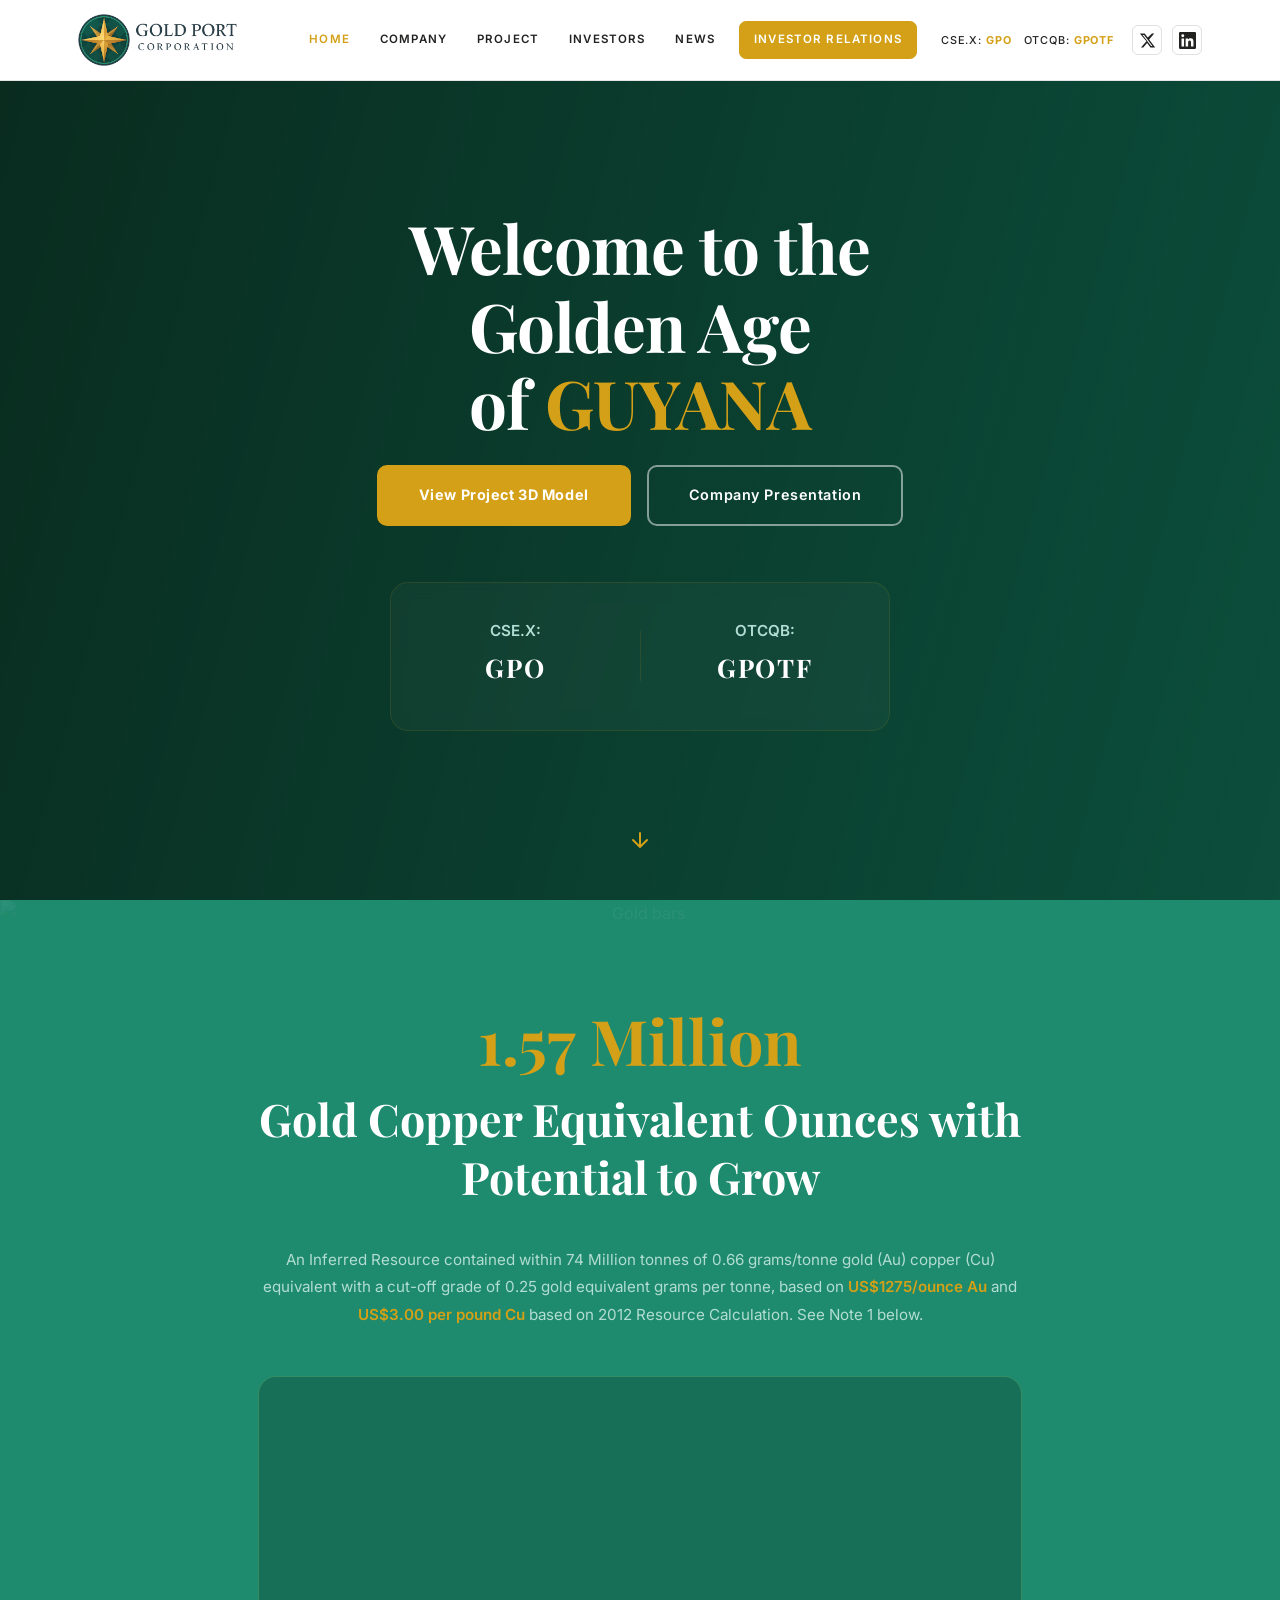
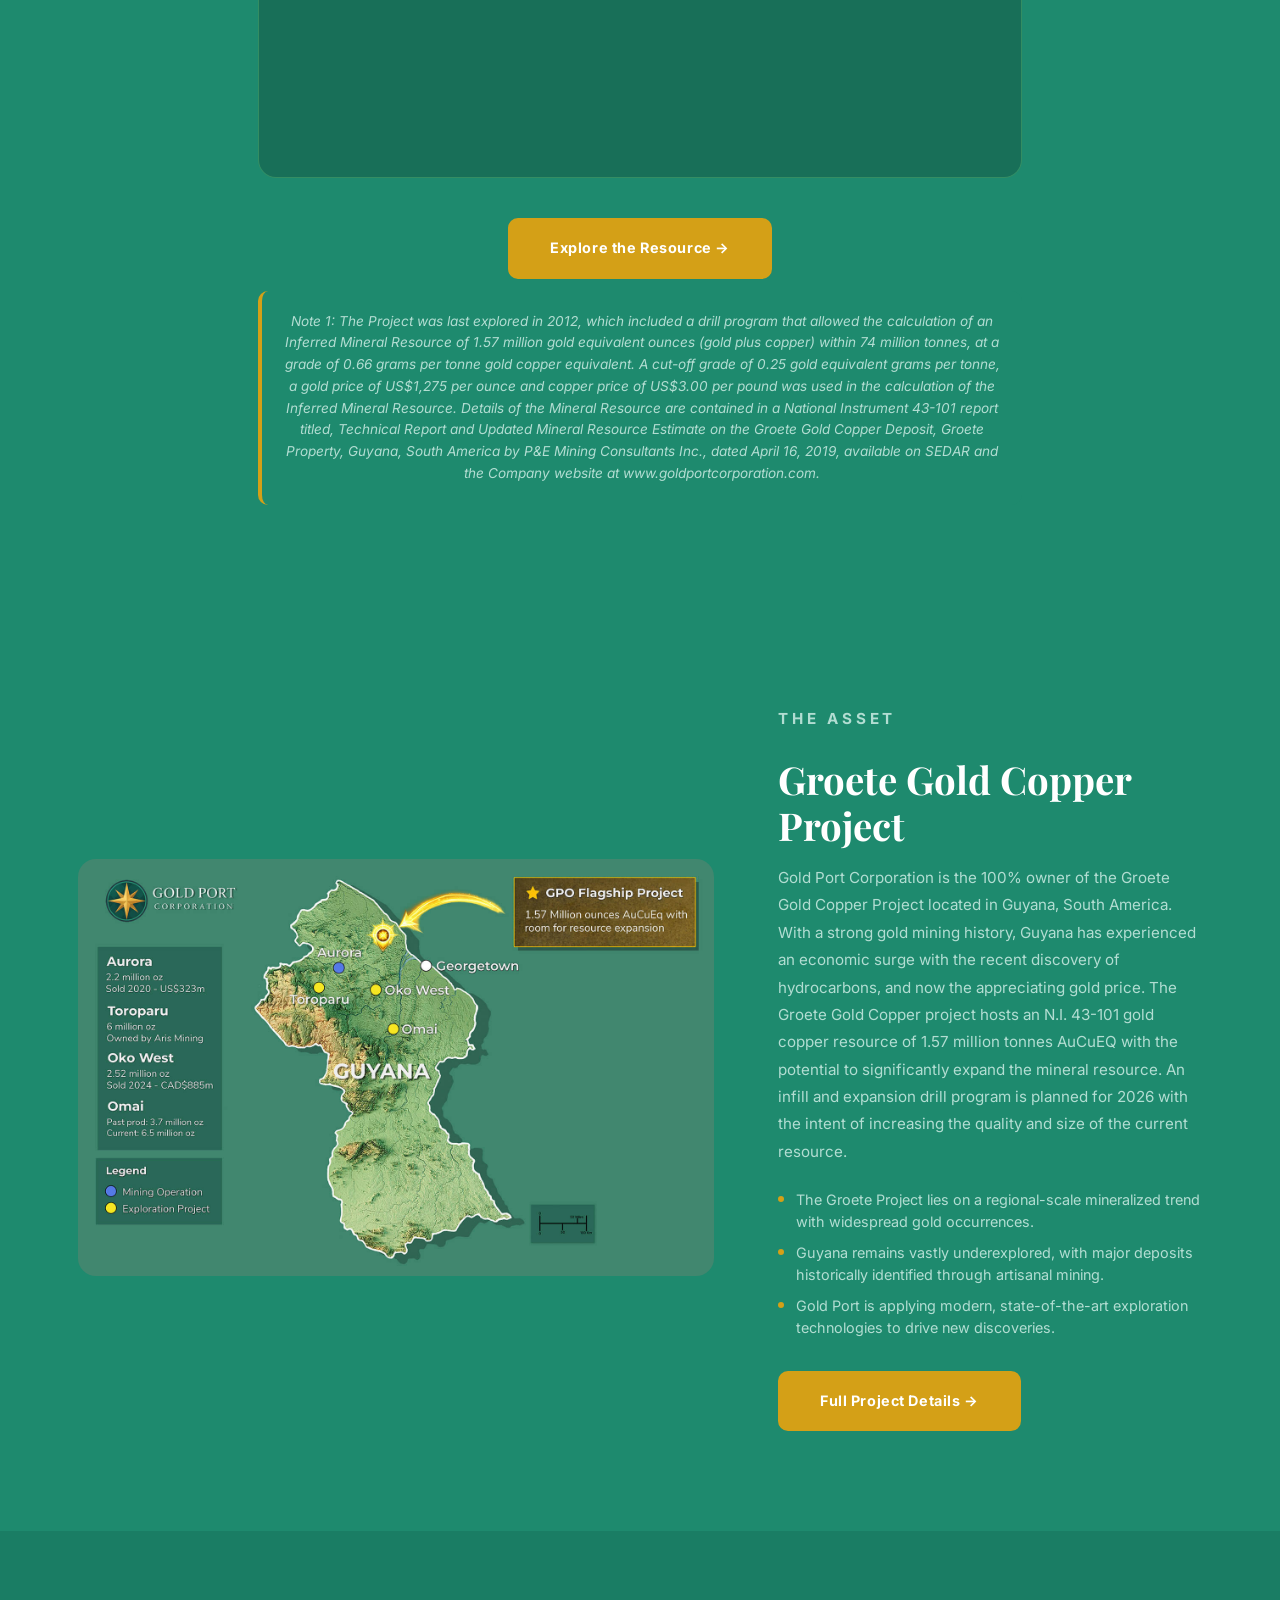
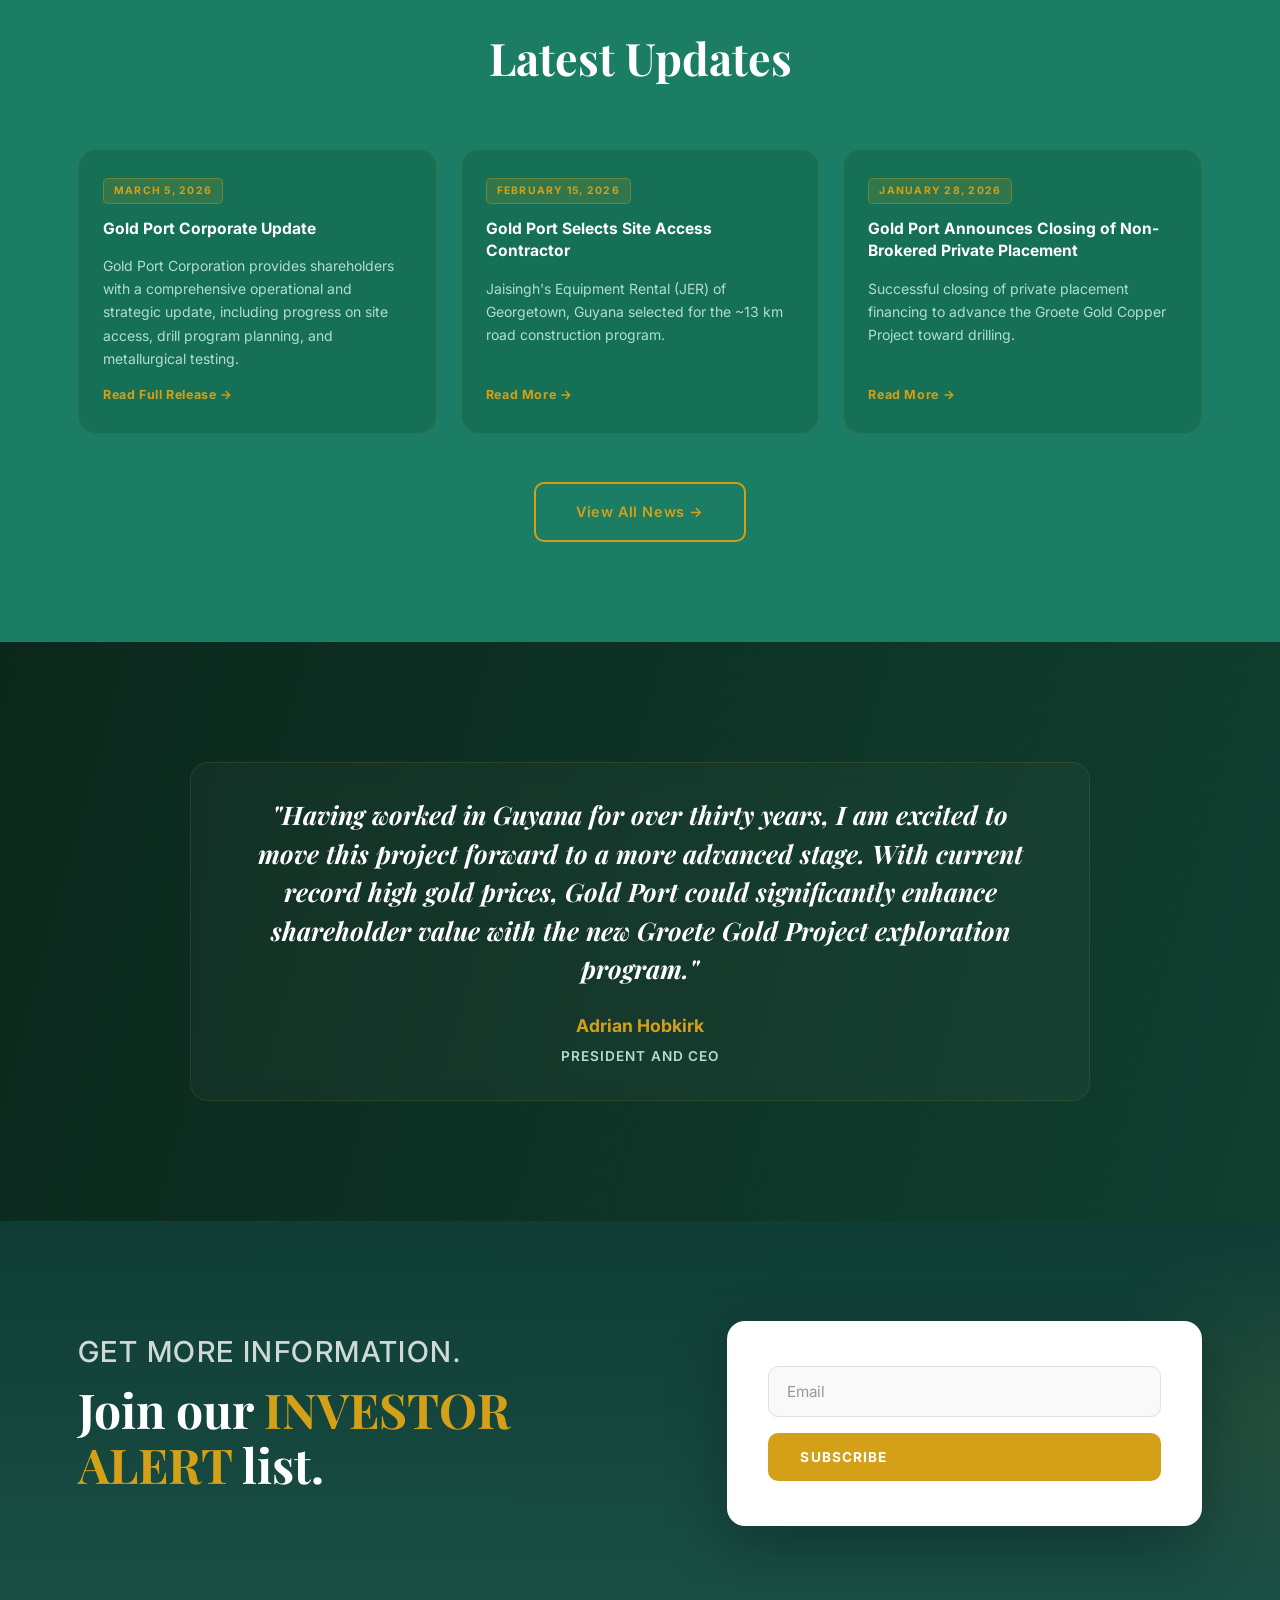
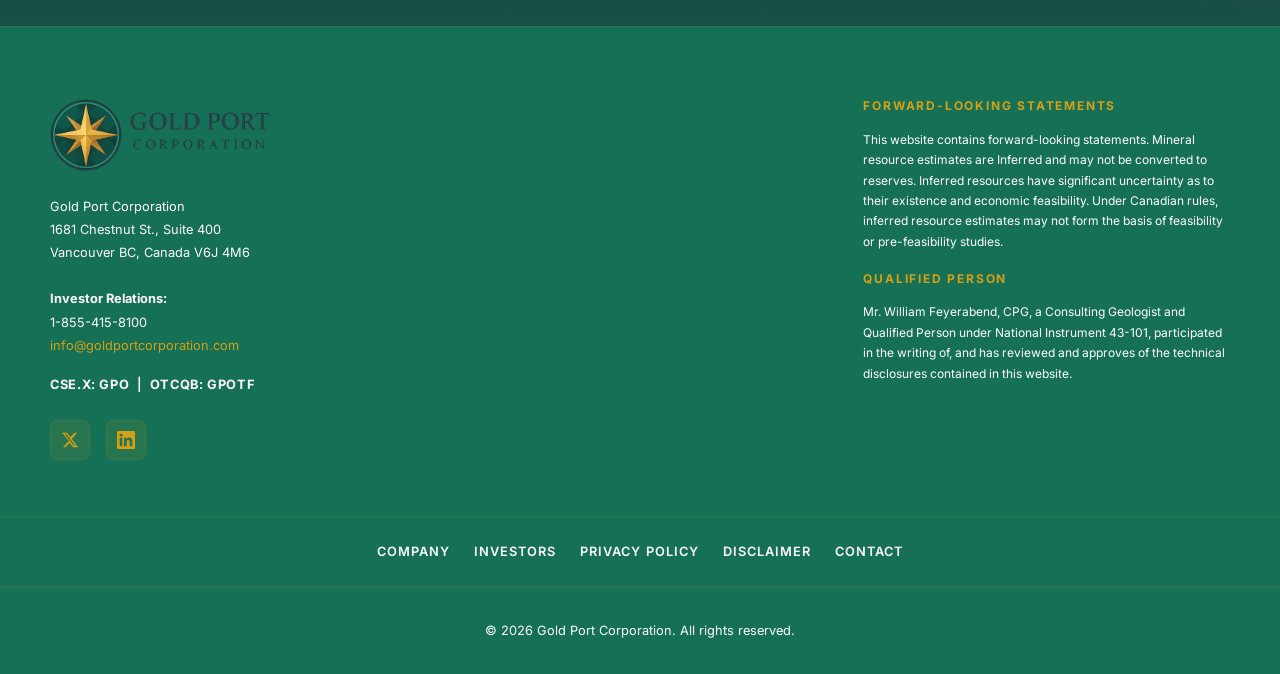
==== index.html @ 893bbd2f "Initial commit: Goldport website" ====
<!DOCTYPE html>
<html lang="en">
<head>
  <meta charset="UTF-8" />
  <meta name="viewport" content="width=device-width, initial-scale=1.0" />
  <title>GOLDPORT CORPORATION | CSE.X: GPO | OTCQB: GPOTF | Guyana Gold</title>
  <meta name="description" content="Gold Port Corporation owns 100% of the Groete Gold Copper Project in Guyana — 1.57M gold equivalent ounces, only deposit with deep water access. CSE.X: GPO | OTCQB: GPOTF." />
  <link rel="preconnect" href="https://fonts.googleapis.com" />
  <link rel="preconnect" href="https://fonts.gstatic.com" crossorigin />
  <link href="https://fonts.googleapis.com/css2?family=Inter:wght@300;400;500;600;700&family=Playfair+Display:wght@600;700;800&display=swap" rel="stylesheet" />
  <link rel="stylesheet" href="style.css" />
</head>
<body>

  <!-- HEADER -->
  <header class="site-header" id="site-header">
    <div class="container header-inner">
      <a href="index.html" class="logo">
        <img src="Logo.png" alt="Gold Port Corporation" height="52" />
      </a>
      <nav class="main-nav" id="main-nav">
        <ul>
          <li><a href="index.html" class="active">Home</a></li>
          <li><a href="company.html">Company</a></li>
          <li><a href="projects.html">Project</a></li>
          <li><a href="investors.html">Investors</a></li>
          <li><a href="news.html">News</a></li>
          <li><a href="contact.html" class="nav-cta">Investor Relations</a></li>
        </ul>
      </nav>
      <div class="header-right">
        <div class="header-stocks">
          <span>CSE.X: <strong>GPO</strong></span>
          <span>OTCQB: <strong>GPOTF</strong></span>
        </div>
        <div class="header-socials">
          <a href="https://twitter.com/goldportcorp" target="_blank" rel="noopener" aria-label="X / Twitter">
            <svg width="17" height="17" viewBox="0 0 24 24" fill="currentColor"><path d="M18.244 2.25h3.308l-7.227 8.26 8.502 11.24H16.17l-4.714-6.231-5.401 6.231H2.746l7.73-8.835L1.254 2.25H8.08l4.259 5.63L18.244 2.25Zm-1.161 17.52h1.833L7.084 4.126H5.117L17.083 19.77Z"/></svg>
          </a>
          <a href="https://linkedin.com/company/goldport-corporation" target="_blank" rel="noopener" aria-label="LinkedIn">
            <svg width="17" height="17" viewBox="0 0 24 24" fill="currentColor"><path d="M20.447 20.452h-3.554v-5.569c0-1.328-.027-3.037-1.852-3.037-1.853 0-2.136 1.445-2.136 2.939v5.667H9.351V9h3.414v1.561h.046c.477-.9 1.637-1.85 3.37-1.85 3.601 0 4.267 2.37 4.267 5.455v6.286ZM5.337 7.433a2.062 2.062 0 0 1-2.063-2.065 2.064 2.064 0 1 1 2.063 2.065Zm1.782 13.019H3.555V9h3.564v11.452ZM22.225 0H1.771C.792 0 0 .774 0 1.729v20.542C0 23.227.792 24 1.771 24h20.451C23.2 24 24 23.227 24 22.271V1.729C24 .774 23.2 0 22.222 0h.003Z"/></svg>
          </a>
        </div>
      </div>
      <button class="nav-toggle" id="nav-toggle" aria-label="Open menu">
        <span></span><span></span><span></span>
      </button>
    </div>
  </header>

  <!-- HERO -->
  <section class="hero" id="home">
    <div class="hero-bg">
      <video autoplay muted loop playsinline class="hero-video">
        <source src="hero-bg.mp4" type="video/mp4" />
        <img src="https://images.unsplash.com/photo-1516026672322-bc52d61a55d5?w=1800&q=85&auto=format&fit=crop" alt="Aerial view of Essequibo River basin, Guyana" class="hero-img clickable-image" data-modal="modal-hero-home" loading="eager" style="cursor: pointer;" />
      </video>
      <div class="hero-overlay"></div>
    </div>
    <div class="container hero-content">
      <h1 class="hero-title">
        Welcome to the Golden Age<br>
        <span class="white-text">of</span> <span class="gold-text">GUYANA</span>
      </h1>
      <div class="hero-actions">
        <a href="https://www.youtube.com/watch?v=bsvqGqSG0QI&time_continue=0&source_ve_path=MjM4NTE&embeds_referring_euri=https%3A%2F%2Fwww.goldportcorporation.com%2F" target="_blank" rel="noopener" class="btn btn-gold">View Project 3D Model</a>
        <a href="contact.html" class="btn btn-ghost">Company Presentation</a>
      </div>
      <div class="hero-stats">
        <div class="hstat"><strong class="gold-text">CSE.X:</strong><span class="stock-ticker">GPO</span></div>
        <div class="hstat-divider"></div>
        <div class="hstat"><strong class="gold-text">OTCQB:</strong><span class="stock-ticker">GPOTF</span></div>
      </div>
    </div>
    <a href="#why-now" class="hero-scroll" aria-label="Scroll down">
      <svg width="24" height="24" viewBox="0 0 24 24" fill="none"><path d="M12 5v14M5 12l7 7 7-7" stroke="#d4a017" stroke-width="2" stroke-linecap="round" stroke-linejoin="round"/></svg>
    </a>
  </section>

  <!-- RESOURCE SECTION -->
  <section class="resource-section" id="why-now">
    <div class="resource-bg">
      <img src="https://images.unsplash.com/photo-1610375461246-83df859d849d?w=1600&q=80&auto=format&fit=crop" alt="Gold bars" class="resource-img clickable-image" data-modal="modal-resource-gold" loading="lazy" style="cursor: pointer;" />
      <div class="resource-gradient"></div>
    </div>
    <div class="container resource-inner">
      <h2 class="resource-title"><span class="gold-text">1.57 Million</span> <span class="white-text">Gold Copper Equivalent Ounces with Potential to Grow</span></h2>

      <p class="resource-description">
        An Inferred Resource contained within 74 Million tonnes of 0.66 grams/tonne gold (Au) copper (Cu) equivalent with a cut-off grade of 0.25 gold equivalent grams per tonne, based on <span class="gold-text">US$1275/ounce Au</span> and <span class="gold-text">US$3.00 per pound Cu</span> based on 2012 Resource Calculation. See Note 1 below.
      </p>

      <div class="resource-chart">
        <div class="chart-container">
          <iframe title="Gold Price 1 Year Chart" src="https://www.tradingview.com/widgetembed/?panels=c&symbol=GOLD&interval=D&hidesidetoolbar=1&hidetoolbar=1&theme=dark&style=3&locale=en&hide_legend=1&allow_symbol_change=false" style="width:100%;height:400px;border:none;border-radius:var(--radius-lg);overflow:hidden;"></iframe>
        </div>
      </div>

      <a href="projects.html" class="btn btn-gold">Explore the Resource &rarr;</a>
      <p class="resource-note">Note 1: The Project was last explored in 2012, which included a drill program that allowed the calculation of an Inferred Mineral Resource of 1.57 million gold equivalent ounces (gold plus copper) within 74 million tonnes, at a grade of 0.66 grams per tonne gold copper equivalent. A cut-off grade of 0.25 gold equivalent grams per tonne, a gold price of US$1,275 per ounce and copper price of US$3.00 per pound was used in the calculation of the Inferred Mineral Resource. Details of the Mineral Resource are contained in a National Instrument 43-101 report titled, Technical Report and Updated Mineral Resource Estimate on the Groete Gold Copper Deposit, Groete Property, Guyana, South America by P&E Mining Consultants Inc., dated April 16, 2019, available on SEDAR and the Company website at www.goldportcorporation.com.</p>
    </div>
  </section>

  <!-- PROJECT TEASER -->
  <section class="section home-teaser">
    <div class="container">
      <div class="teaser-grid">
        <div class="teaser-img">
          <img src="GPO-groete-gold-copper-project-map.jpg" alt="Groete Gold Copper Project Map" loading="lazy" class="clickable-image" data-modal="modal-groete-map" style="cursor: pointer;" />
        </div>
        <div class="teaser-body">
          <p class="eyebrow">The Asset</p>
          <h2>Groete Gold Copper Project</h2>
          <p>Gold Port Corporation is the 100% owner of the Groete Gold Copper Project located in Guyana, South America. With a strong gold mining history, Guyana has experienced an economic surge with the recent discovery of hydrocarbons, and now the appreciating gold price. The Groete Gold Copper project hosts an N.I. 43-101 gold copper resource of 1.57 million tonnes AuCuEQ with the potential to significantly expand the mineral resource. An infill and expansion drill program is planned for 2026 with the intent of increasing the quality and size of the current resource.</p>
          <ul class="teaser-list">
            <li><span class="tl-bullet"></span>The Groete Project lies on a regional-scale mineralized trend with widespread gold occurrences.</li>
            <li><span class="tl-bullet"></span>Guyana remains vastly underexplored, with major deposits historically identified through artisanal mining.</li>
            <li><span class="tl-bullet"></span>Gold Port is applying modern, state-of-the-art exploration technologies to drive new discoveries.</li>
          </ul>
          <a href="projects.html" class="btn btn-gold">Full Project Details &rarr;</a>
        </div>
      </div>
    </div>
  </section>

  <!-- NEWS PREVIEW -->
  <section class="section news dark-section" id="news">
    <div class="container">
      <div class="section-header">
        <h2 class="news-header">Latest Updates</h2>
      </div>
      <div class="news-grid home-news">
        <article class="news-card">
          <div class="news-tag">March 5, 2026</div>
          <h3><a href="https://www.goldportcorporation.com/posts/gold-port-corporate-update/" target="_blank" rel="noopener">Gold Port Corporate Update</a></h3>
          <p>Gold Port Corporation provides shareholders with a comprehensive operational and strategic update, including progress on site access, drill program planning, and metallurgical testing.</p>
          <a href="https://www.goldportcorporation.com/posts/gold-port-corporate-update/" target="_blank" rel="noopener" class="read-more">Read Full Release →</a>
        </article>
        <article class="news-card">
          <div class="news-tag">February 15, 2026</div>
          <h3><a href="https://www.goldportcorporation.com/posts/gold-port-selects-site-access-contractor/" target="_blank" rel="noopener">Gold Port Selects Site Access Contractor</a></h3>
          <p>Jaisingh's Equipment Rental (JER) of Georgetown, Guyana selected for the ~13 km road construction program.</p>
          <a href="https://www.goldportcorporation.com/posts/gold-port-selects-site-access-contractor/" target="_blank" rel="noopener" class="read-more">Read More →</a>
        </article>
        <article class="news-card">
          <div class="news-tag">January 28, 2026</div>
          <h3><a href="https://www.goldportcorporation.com/posts/gold-port-announces-closing-of-non-brokered-private-placement/" target="_blank" rel="noopener">Gold Port Announces Closing of Non-Brokered Private Placement</a></h3>
          <p>Successful closing of private placement financing to advance the Groete Gold Copper Project toward drilling.</p>
          <a href="https://www.goldportcorporation.com/posts/gold-port-announces-closing-of-non-brokered-private-placement/" target="_blank" rel="noopener" class="read-more">Read More →</a>
        </article>
      </div>
      <div class="news-footer">
        <a href="news.html" class="btn btn-outline">View All News &rarr;</a>
      </div>
    </div>
  </section>

  <!-- QUOTE SECTION -->
  <section class="quote-section">
    <div class="quote-parallax" id="quote-bg"></div>
    <div class="container quote-inner">
      <div class="quote-box">
        <blockquote class="quote-text">
          "Having worked in Guyana for over thirty years, I am excited to move this project forward to a more advanced stage. With current record high gold prices, Gold Port could significantly enhance shareholder value with the new Groete Gold Project exploration program."
        </blockquote>
        <div class="quote-attribution">
          <strong>Adrian Hobkirk</strong>
          <span>President and CEO</span>
        </div>
      </div>
    </div>
  </section>

  <!-- INVESTOR ALERT SECTION -->
  <section class="investor-alert">
    <div class="container investor-alert-inner">
      <div class="investor-alert-content">
        <h2>Get more information.</h2>
        <h3>Join our <span class="highlight">INVESTOR ALERT</span> list.</h3>
      </div>
      <div class="investor-alert-form">
        <form>
          <input type="email" placeholder="Email" required />
          <button type="submit" class="btn btn-subscribe">SUBSCRIBE</button>
        </form>
      </div>
    </div>
  </section>

  <!-- Image Modals -->
  <div id="modal-hero-home" class="modal">
    <span class="modal-close">&times;</span>
    <img class="modal-content" src="https://images.unsplash.com/photo-1516026672322-bc52d61a55d5?w=1800&q=85&auto=format&fit=crop" alt="Essequibo River, Guyana" />
  </div>

  <div id="modal-resource-gold" class="modal">
    <span class="modal-close">&times;</span>
    <img class="modal-content" src="https://images.unsplash.com/photo-1610375461246-83df859d849d?w=1600&q=80&auto=format&fit=crop" alt="Gold bars" />
  </div>

  <div id="modal-groete-map" class="modal">
    <span class="modal-close">&times;</span>
    <img class="modal-content" src="GPO-groete-gold-copper-project-map.jpg" alt="Groete Gold Copper Project Map" />
  </div>

  <!-- FOOTER -->
  <footer class="site-footer">
    <div class="container footer-top">
      <div class="footer-brand">
        <a href="index.html" class="logo"><img src="Logo.png" alt="Gold Port Corporation" /></a>
        <p>Gold Port Corporation<br>1681 Chestnut St., Suite 400<br>Vancouver BC, Canada V6J 4M6<br><br><strong>Investor Relations:</strong><br>1-855-415-8100<br><a href="mailto:info@goldportcorporation.com">info@goldportcorporation.com</a></p>
        <p class="footer-stocks"><strong>CSE.X: GPO</strong> &nbsp;|&nbsp; <strong>OTCQB: GPOTF</strong></p>
        <div class="footer-socials">
          <a href="https://twitter.com/goldportcorp" target="_blank" rel="noopener" aria-label="X / Twitter">
            <svg width="17" height="17" viewBox="0 0 24 24" fill="currentColor"><path d="M18.244 2.25h3.308l-7.227 8.26 8.502 11.24H16.17l-4.714-6.231-5.401 6.231H2.746l7.73-8.835L1.254 2.25H8.08l4.259 5.63L18.244 2.25Zm-1.161 17.52h1.833L7.084 4.126H5.117L17.083 19.77Z"/></svg>
          </a>
          <a href="https://linkedin.com/company/goldport-corporation" target="_blank" rel="noopener" aria-label="LinkedIn">
            <svg width="17" height="17" viewBox="0 0 24 24" fill="currentColor"><path d="M20.447 20.452h-3.554v-5.569c0-1.328-.027-3.037-1.852-3.037-1.853 0-2.136 1.445-2.136 2.939v5.667H9.351V9h3.414v1.561h.046c.477-.9 1.637-1.85 3.37-1.85 3.601 0 4.267 2.37 4.267 5.455v6.286ZM5.337 7.433a2.062 2.062 0 0 1-2.063-2.065 2.064 2.064 0 1 1 2.063 2.065Zm1.782 13.019H3.555V9h3.564v11.452ZM22.225 0H1.771C.792 0 0 .774 0 1.729v20.542C0 23.227.792 24 1.771 24h20.451C23.2 24 24 23.227 24 22.271V1.729C24 .774 23.2 0 22.222 0h.003Z"/></svg>
          </a>
        </div>
      </div>
      <div class="footer-col footer-disclaimer-col">
        <h5>Forward-Looking Statements</h5>
        <p>This website contains forward-looking statements. Mineral resource estimates are Inferred and may not be converted to reserves. Inferred resources have significant uncertainty as to their existence and economic feasibility. Under Canadian rules, inferred resource estimates may not form the basis of feasibility or pre-feasibility studies.</p>
        <h5 style="margin-top: 20px;">Qualified Person</h5>
        <p>Mr. William Feyerabend, CPG, a Consulting Geologist and Qualified Person under National Instrument 43-101, participated in the writing of, and has reviewed and approves of the technical disclosures contained in this website.</p>
      </div>
    </div>
    <div class="footer-links-section">
      <div class="container">
        <div class="footer-links">
          <a href="company.html">Company</a>
          <a href="contact.html">Investors</a>
          <a href="#">Privacy Policy</a>
          <a href="#">Disclaimer</a>
          <a href="contact.html">Contact</a>
        </div>
      </div>
    </div>
    <div class="footer-bottom">
      <div class="container">
        <p>&copy; 2026 Gold Port Corporation. All rights reserved.</p>
      </div>
    </div>
  </footer>

  <script src="script.js"></script>
</body>
</html>
---- style.css ----
/* ============================================================
   GOLDPORT CORPORATION — Investor Website
   Color Scheme: Teal Green (#1e8a6e) + Gold
   ============================================================ */

/* ---- Variables ------------------------------------------- */
:root {
  /* Teal-Green Palette — based on #1e8a6e */
  --bg:          #1e8a6e;   /* main background            */
  --bg-2:        #1a7d64;   /* alternate section bg       */
  --bg-3:        #157055;   /* card / input backgrounds   */
  --bg-4:        #22977a;   /* lighter highlight bg       */
  --green-mid:   #1e8a6e;   /* primary brand green        */
  --green-light: #2eb891;   /* hover / lighter teal       */

  /* Golds */
  --gold:        #d4a017;
  --gold-light:  #f0c040;
  --gold-pale:   #fae7a0;
  --gold-dark:   #a07810;
  --gold-muted:  rgba(212,160,23,0.15);

  /* Text — light on teal backgrounds */
  --white:       #ffffff;
  --text:        #e8f7f3;
  --text-muted:  #b2ddd2;
  --text-dim:    #7ec4b4;

  /* Utility */
  --border:      rgba(212,160,23,0.12);
  --border-g:    rgba(212,160,23,0.35);
  --radius:      10px;
  --radius-lg:   18px;
  --shadow:      0 8px 40px rgba(0,0,0,0.5);
  --shadow-g:    0 8px 32px rgba(212,160,23,0.2);

  --font:        'Inter', 'Open Sans', sans-serif;
  --font-serif:  'Playfair Display', Georgia, serif;
  --max:         1180px;
  --ease:        0.25s ease;
}

/* ---- Reset ----------------------------------------------- */
*, *::before, *::after { box-sizing: border-box; margin: 0; padding: 0; }
html { scroll-behavior: smooth; font-size: 16px; }
body {
  font-family: var(--font);
  background: var(--bg);
  color: var(--text);
  line-height: 1.7;
  overflow-x: hidden;
}
a { color: var(--gold); text-decoration: none; transition: color var(--ease); }
a:hover { color: var(--gold-light); }
img { display: block; max-width: 100%; }
ul { list-style: none; }
h1,h2,h3,h4,h5 { line-height: 1.2; color: var(--white); }
h1,h2 { font-family: var(--font-serif); }

/* ---- Layout --------------------------------------------- */
.container {
  max-width: var(--max);
  margin: 0 auto;
  padding: 0 28px;
}
.section { padding: 100px 0; }
.dark-section { background: var(--bg-2); }

/* ---- Section Headers ------------------------------------ */
.section-header { text-align: center; margin-bottom: 64px; }
.eyebrow {
  font-size: 0.7rem;
  font-weight: 700;
  letter-spacing: 0.25em;
  text-transform: uppercase;
  color: var(--gold);
  margin-bottom: 14px;
  display: block;
}
.eyebrow.light { color: var(--gold-light); }
.section-header h2 {
  font-size: clamp(1.9rem, 3.5vw, 2.8rem);
  font-weight: 700;
  margin-bottom: 16px;
}
.section-lead {
  font-size: 1.05rem;
  color: var(--text-muted);
  max-width: 620px;
  margin: 0 auto;
}
.gold-text { color: var(--gold); }
.white-text { color: var(--white); }
.gold { color: var(--gold-light); font-weight: 600; }

/* ---- Buttons -------------------------------------------- */
.btn {
  display: inline-flex;
  align-items: center;
  gap: 8px;
  padding: 16px 40px;
  border-radius: var(--radius);
  font-family: var(--font);
  font-weight: 600;
  font-size: 0.9rem;
  letter-spacing: 0.04em;
  border: 2px solid transparent;
  cursor: pointer;
  transition: all var(--ease);
  white-space: nowrap;
}
.btn-gold {
  background: var(--gold);
  color: var(--white);
  border-color: var(--gold);
  font-weight: 700;
}
.btn-gold:hover {
  background: var(--gold-light);
  border-color: var(--gold-light);
  color: var(--white);
  box-shadow: var(--shadow-g);
  transform: translateY(-2px);
}
.btn-ghost {
  background: transparent;
  color: var(--white);
  border-color: rgba(255,255,255,0.5);
}
.btn-ghost:hover {
  border-color: var(--gold);
  color: var(--gold);
  background: rgba(212,160,23,0.1);
}
.btn-outline {
  background: transparent;
  color: var(--gold);
  border-color: var(--gold);
}
.btn-outline:hover {
  background: var(--gold);
  color: var(--bg);
}
.btn-full { width: 100%; justify-content: center; }
.btn-sm { padding: 10px 22px; font-size: 0.8rem; }

/* ============================================================
   ANNOUNCEMENT BAR
   ============================================================ */
.announcement-bar { display: none; }
.announce-inner {
  display: flex;
  align-items: center;
  justify-content: center;
  gap: 10px;
}
.announce-dot {
  width: 7px; height: 7px;
  border-radius: 50%;
  background: var(--gold);
  flex-shrink: 0;
  animation: pulse-dot 2s infinite;
}
@keyframes pulse-dot {
  0%,100% { opacity: 1; transform: scale(1); }
  50% { opacity: 0.5; transform: scale(0.8); }
}
.announcement-bar p {
  font-size: 0.83rem;
  color: var(--text-muted);
  text-align: center;
}
.announcement-bar p strong { color: var(--gold-light); }
.announcement-bar a { color: var(--gold); font-weight: 600; }

/* ============================================================
   HEADER
   ============================================================ */
.site-header {
  position: fixed;
  top: 0; left: 0; right: 0;
  z-index: 900;
  background: #ffffff;
  border-bottom: 1px solid #e5e5e5;
  transition: all var(--ease);
}
.site-header.scrolled {
  box-shadow: 0 2px 20px rgba(0,0,0,0.1);
  border-bottom-color: #d4a017;
}
.header-inner {
  display: flex;
  align-items: center;
  gap: 24px;
  padding-top: 14px;
  padding-bottom: 14px;
}

/* Logo */
.logo {
  display: flex;
  align-items: center;
  text-decoration: none;
  flex-shrink: 0;
  line-height: 1;
}
.logo svg { display: block; }

/* Nav */
.main-nav { margin-left: auto; }
.main-nav ul { display: flex; align-items: center; gap: 2px; }
.main-nav a {
  display: block;
  padding: 8px 14px;
  font-size: 0.72rem;
  font-weight: 600;
  letter-spacing: 0.1em;
  text-transform: uppercase;
  color: #222221;
  border-radius: 7px;
  transition: all var(--ease);
}
.main-nav a:hover { color: var(--gold); background: rgba(212,160,23,0.08); }
.main-nav a.active { color: var(--gold); }
.nav-cta {
  background: var(--gold) !important;
  border: 1px solid var(--gold) !important;
  color: #fff !important;
  margin-left: 8px !important;
}
.nav-cta:hover {
  background: var(--gold-dark) !important;
  border-color: var(--gold-dark) !important;
  color: #fff !important;
}

/* Header right group */
.header-right {
  display: flex;
  align-items: center;
  gap: 18px;
  flex-shrink: 0;
}

/* Header stocks */
.header-stocks {
  display: flex;
  gap: 12px;
  flex-shrink: 0;
}
.header-stocks span {
  font-size: 0.68rem;
  font-weight: 500;
  letter-spacing: 0.08em;
  text-transform: uppercase;
  color: #222221;
}
.header-stocks strong { color: var(--gold); font-weight: 700; }

/* Social icons */
.header-socials {
  display: flex;
  align-items: center;
  gap: 10px;
}
.header-socials a {
  display: flex;
  align-items: center;
  justify-content: center;
  width: 30px; height: 30px;
  border-radius: 6px;
  color: #222221;
  border: 1px solid #e0e0e0;
  transition: all var(--ease);
}
.header-socials a:hover {
  background: #222221;
  color: #fff;
  border-color: #222221;
}

/* Mobile toggle */
.nav-toggle {
  display: none;
  flex-direction: column;
  gap: 5px;
  background: none;
  border: none;
  cursor: pointer;
  padding: 6px;
  margin-left: auto;
}
.nav-toggle span {
  display: block;
  width: 22px; height: 2px;
  background: var(--gold);
  border-radius: 2px;
  transition: all var(--ease);
}

/* ============================================================
   HERO
   ============================================================ */
.hero {
  position: relative;
  min-height: 100vh;
  display: flex;
  align-items: center;
  padding: 140px 0 100px;
  overflow: hidden;
}
.hero-bg {
  position: absolute;
  inset: 0;
  z-index: 0;
}
.hero-video {
  width: 100%; height: 100%;
  object-fit: cover;
  object-position: center;
  display: block;
}
.hero-img {
  width: 100%; height: 100%;
  object-fit: cover;
  object-position: center;
}
.hero-gradient { display: none; }
.hero-content {
  position: relative;
  z-index: 1;
  max-width: 680px;
  text-align: center;
  margin-left: auto;
  margin-right: auto;
}
.hero-badge {
  display: inline-flex;
  align-items: center;
  gap: 8px;
  background: var(--gold-muted);
  border: 1px solid var(--border-g);
  border-radius: 30px;
  padding: 6px 16px;
  font-size: 0.72rem;
  font-weight: 600;
  letter-spacing: 0.12em;
  color: var(--gold);
  text-transform: uppercase;
  margin-bottom: 24px;
}
.badge-dot {
  width: 6px; height: 6px;
  border-radius: 50%;
  background: var(--gold);
}
.hero-title {
  font-size: clamp(2.4rem, 5.5vw, 4.2rem);
  font-weight: 700;
  line-height: 1.15;
  margin-bottom: 24px;
  letter-spacing: -0.01em;
}
.hero-sub {
  font-size: 1.05rem;
  color: var(--text-muted);
  line-height: 1.8;
  margin-bottom: 40px;
  max-width: 580px;
  margin-left: auto;
  margin-right: auto;
}
.hero-sub strong { color: var(--text); }
.hero-actions { display: flex; gap: 16px; flex-wrap: wrap; margin-bottom: 56px; justify-content: center; }
.hero-stats {
  display: flex;
  align-items: center;
  gap: 0;
  background: rgba(255,255,255,0.03);
  border: 1px solid var(--border);
  border-radius: var(--radius-lg);
  overflow: hidden;
  backdrop-filter: blur(8px);
  max-width: 500px;
  margin: 0 auto;
  padding: 28px 0;
}
.hstat {
  flex: 1;
  padding: 12px 24px;
  text-align: center;
}
.hstat strong {
  display: block;
  font-family: var(--font);
  font-size: 0.95rem;
  font-weight: 600;
  color: var(--text-muted);
  line-height: 1;
  margin-bottom: 8px;
}
.hstat span {
  font-size: 1.6rem;
  font-weight: 700;
  letter-spacing: 0.06em;
  font-family: var(--font-serif);
}
.stock-ticker {
  color: var(--white) !important;
}
.hstat-divider {
  width: 1px;
  height: 50px;
  background: var(--border);
  flex-shrink: 0;
}
.hero-scroll {
  position: absolute;
  bottom: 40px;
  left: 50%;
  transform: translateX(-50%);
  z-index: 1;
  animation: bounce 2.5s ease-in-out infinite;
}
@keyframes bounce {
  0%,100% { transform: translateX(-50%) translateY(0); }
  50% { transform: translateX(-50%) translateY(10px); }
}

/* ============================================================
   THESIS / WHY INVEST
   ============================================================ */
.thesis { background: var(--bg); }
.thesis-grid {
  display: grid;
  grid-template-columns: repeat(2, 1fr);
  gap: 28px;
}
.thesis-card {
  position: relative;
  background: var(--bg-2);
  border: 1px solid var(--border);
  border-radius: var(--radius-lg);
  padding: 40px 36px;
  transition: all var(--ease);
  overflow: hidden;
}
.thesis-card::before {
  content: '';
  position: absolute;
  top: 0; left: 0; right: 0;
  height: 2px;
  background: linear-gradient(90deg, transparent, var(--gold), transparent);
  opacity: 0;
  transition: opacity var(--ease);
}
.thesis-card:hover { border-color: var(--border-g); transform: translateY(-4px); box-shadow: var(--shadow-g); }
.thesis-card:hover::before { opacity: 1; }
.tc-number {
  font-family: var(--font-serif);
  font-size: 4rem;
  font-weight: 700;
  color: var(--border-g);
  line-height: 1;
  margin-bottom: 8px;
}
.tc-icon { margin-bottom: 16px; }
.thesis-card h3 { font-family: var(--font); font-size: 1.15rem; font-weight: 700; margin-bottom: 14px; }
.thesis-card p { font-size: 0.925rem; color: var(--text-muted); line-height: 1.75; }
.thesis-card p strong { color: var(--white); }
.thesis-card p .gold { color: var(--gold-light); font-weight: 600; }

/* ============================================================
   RESOURCE SECTION
   ============================================================ */
.resource-section {
  position: relative;
  padding: 100px 0;
  overflow: hidden;
  text-align: center;
}
.resource-bg {
  position: absolute;
  inset: 0;
}
.resource-img { width: 100%; height: 100%; object-fit: cover; }
.resource-gradient {
  position: absolute;
  inset: 0;
  background: linear-gradient(to bottom,
    rgba(30,138,110,0.94) 0%,
    rgba(30,138,110,0.86) 50%,
    rgba(30,138,110,0.97) 100%);
}
.resource-inner {
  position: relative;
  z-index: 1;
  max-width: 820px;
}
.resource-title {
  font-size: clamp(1.8rem, 4vw, 2.8rem);
  font-weight: 700;
  margin-bottom: 40px;
  line-height: 1.3;
}
.resource-title .gold-text {
  font-size: 1.4em;
  display: block;
  margin-bottom: 8px;
}
.resource-description {
  font-size: 0.95rem;
  color: var(--text-muted);
  line-height: 1.8;
  margin-bottom: 48px;
  max-width: 780px;
  margin-left: auto;
  margin-right: auto;
}
.resource-description .gold-text {
  color: var(--gold);
  font-weight: 600;
}
.resource-chart {
  margin-bottom: 40px;
  border-radius: var(--radius-lg);
  overflow: hidden;
  border: 1px solid var(--border);
}
.chart-container {
  width: 100%;
  height: 400px;
  background: rgba(0,0,0,0.2);
}
.chart-container iframe {
  width: 100% !important;
  height: 100% !important;
  border: none;
}
.resource-note {
  font-size: 0.65rem;
  color: var(--text-dim);
  line-height: 1.6;
  max-width: 780px;
  margin: 24px auto 0;
  text-align: center;
}

/* ============================================================
   PRICE CALLOUT (Deprecated - kept for reference)
   ============================================================ */
.price-callout {
  position: relative;
  padding: 100px 0;
  overflow: hidden;
  text-align: center;
  display: none;
}
.price-callout-bg {
  position: absolute;
  inset: 0;
}
.price-img { width: 100%; height: 100%; object-fit: cover; }
.price-gradient {
  position: absolute;
  inset: 0;
  background: linear-gradient(to bottom,
    rgba(30,138,110,0.94) 0%,
    rgba(30,138,110,0.86) 50%,
    rgba(30,138,110,0.97) 100%);
}
.price-inner {
  position: relative;
  z-index: 1;
}
.price-title {
  font-size: clamp(2rem, 4vw, 3rem);
  font-weight: 700;
  margin-bottom: 56px;
}
.price-compare {
  display: flex;
  align-items: center;
  justify-content: center;
  gap: 40px;
  margin-bottom: 48px;
  flex-wrap: wrap;
}
.pc-box {
  display: flex;
  flex-direction: column;
  align-items: center;
  gap: 8px;
  background: rgba(255,255,255,0.03);
  border: 1px solid var(--border);
  border-radius: var(--radius-lg);
  padding: 36px 48px;
  min-width: 220px;
}
.pc-box.now { border-color: var(--gold); background: var(--gold-muted); }
.pc-label {
  font-size: 0.72rem;
  text-transform: uppercase;
  letter-spacing: 0.12em;
  color: var(--text-dim);
  font-weight: 600;
}
.pc-box strong {
  font-family: var(--font-serif);
  font-size: 2.8rem;
  font-weight: 700;
  color: var(--text-muted);
  line-height: 1;
}
.pc-box.now strong { color: var(--gold); }
.pc-box strong small { font-size: 1.2rem; font-family: var(--font); }
.pc-note { font-size: 0.72rem; color: var(--text-dim); }
.pc-arrow {
  display: flex;
  flex-direction: column;
  align-items: center;
  gap: 8px;
  color: var(--gold);
  font-family: var(--font-serif);
  font-weight: 700;
  font-size: 1.2rem;
}
.price-body {
  max-width: 680px;
  margin: 0 auto 40px;
  font-size: 1.025rem;
  color: var(--text-muted);
  line-height: 1.8;
}

/* ============================================================
   PROJECT
   ============================================================ */
.project { background: var(--bg); }
.project-layout {
  display: grid;
  grid-template-columns: 1.2fr 1fr;
  gap: 56px;
  margin-bottom: 60px;
  align-items: start;
}
.project-img-wrap {
  position: relative;
  border-radius: var(--radius-lg);
  overflow: hidden;
  border: 1px solid var(--border);
}
.project-img-wrap img {
  width: 100%;
  height: 340px;
  object-fit: cover;
}
.project-img-overlay {
  position: absolute;
  bottom: 0; left: 0; right: 0;
  background: linear-gradient(to top, rgba(10,26,15,0.9), transparent);
  padding: 24px 20px 20px;
  display: flex;
  gap: 24px;
}
.pimg-stat strong {
  display: block;
  font-family: var(--font-serif);
  font-size: 1.3rem;
  color: var(--gold);
}
.pimg-stat span { font-size: 0.72rem; color: var(--text-muted); }
.project-img-second {
  margin-top: 16px;
  border-radius: var(--radius-lg);
  overflow: hidden;
  border: 1px solid var(--border);
}
.project-img-second img { width: 100%; height: 200px; object-fit: cover; }
.img-caption { font-size: 0.72rem; color: var(--text-dim); padding: 10px 14px; text-align: center; }

/* Resource block */
.resource-block {
  background: var(--bg-2);
  border: 1px solid var(--border);
  border-radius: var(--radius-lg);
  padding: 32px 28px;
  margin-bottom: 28px;
}
.resource-block h3 {
  font-family: var(--font);
  font-size: 1rem;
  font-weight: 700;
  margin-bottom: 20px;
  display: flex;
  align-items: center;
  gap: 12px;
}
.ni-badge {
  font-size: 0.62rem;
  font-weight: 700;
  letter-spacing: 0.1em;
  text-transform: uppercase;
  background: var(--gold-muted);
  border: 1px solid var(--border-g);
  color: var(--gold);
  border-radius: 4px;
  padding: 2px 8px;
}
.resource-row {
  display: flex;
  justify-content: space-between;
  align-items: center;
  padding: 10px 0;
  border-bottom: 1px solid rgba(255,255,255,0.04);
  font-size: 0.9rem;
}
.resource-row:last-child { border-bottom: none; }
.resource-row span { color: var(--text-muted); }
.resource-row strong { color: var(--white); }
.resource-row.highlight {
  background: var(--gold-muted);
  border-radius: var(--radius);
  padding: 12px 14px;
  border-bottom: none;
  margin: -2px -4px 8px;
}
.resource-row.highlight span { color: var(--text); font-weight: 500; }
.resource-row.highlight strong { color: var(--gold); font-size: 1rem; }
.resource-note {
  font-size: 0.72rem;
  color: var(--text-dim);
  margin-top: 12px;
  font-style: italic;
}

/* Quick Facts Section */
.quick-facts-section {
  background: linear-gradient(135deg, var(--bg) 0%, var(--bg-2) 100%);
  padding: 60px 0;
}
.quick-facts-grid {
  display: grid;
  grid-template-columns: repeat(4, 1fr);
  gap: 24px;
}
.quick-fact {
  text-align: center;
  padding: 32px 24px;
  background: var(--bg-2);
  border: 1px solid var(--border);
  border-radius: var(--radius-lg);
  transition: all var(--ease);
}
.quick-fact:hover {
  border-color: var(--border-g);
  transform: translateY(-4px);
  box-shadow: var(--shadow-g);
}
.qf-number {
  font-family: var(--font-serif);
  font-size: 2.8rem;
  font-weight: 700;
  color: var(--gold);
  margin-bottom: 8px;
  line-height: 1;
}
.qf-label {
  font-size: 0.9rem;
  color: var(--text-muted);
  line-height: 1.6;
}

/* Project Overview Section */
.project-overview {
  background: var(--bg);
}
.overview-grid {
  display: grid;
  grid-template-columns: repeat(2, 1fr);
  gap: 40px;
}
.overview-item {
  padding: 32px;
  background: var(--bg-2);
  border-radius: var(--radius-lg);
  border: 1px solid var(--border);
  transition: all var(--ease);
}
.overview-item:hover {
  border-color: var(--border-g);
  background: var(--bg-3);
  box-shadow: var(--shadow-g);
}
.overview-item h3 {
  font-size: 1.1rem;
  font-weight: 700;
  margin-bottom: 16px;
  color: var(--white);
}
.overview-item p {
  font-size: 0.95rem;
  color: var(--text-muted);
  line-height: 1.7;
}

/* Resource Details Section */
.resource-details {
  background: var(--bg-2);
}
.resource-block {
  background: var(--bg);
  border: 1px solid var(--border);
  border-radius: var(--radius-lg);
  padding: 48px 40px;
}
.resource-grid {
  display: grid;
  grid-template-columns: repeat(3, 1fr);
  gap: 32px;
  margin-bottom: 32px;
}
.resource-item {
  padding: 24px;
  background: var(--bg-2);
  border-radius: var(--radius);
  text-align: center;
  border: 1px solid var(--border);
}
.res-label {
  font-size: 0.75rem;
  text-transform: uppercase;
  letter-spacing: 0.1em;
  color: var(--text-dim);
  font-weight: 700;
  margin-bottom: 12px;
}
.res-value {
  font-family: var(--font-serif);
  font-size: 1.6rem;
  font-weight: 700;
  color: var(--gold);
}

/* Permits Section */
.permits-section {
  background: var(--bg);
}
.permits-grid {
  display: grid;
  grid-template-columns: repeat(3, 1fr);
  gap: 24px;
}
.permit-card {
  background: var(--bg-2);
  border: 1px solid var(--border);
  border-radius: var(--radius-lg);
  padding: 32px 28px;
  transition: all var(--ease);
  display: flex;
  flex-direction: column;
}
.permit-card:hover {
  border-color: var(--border-g);
  transform: translateY(-3px);
  box-shadow: var(--shadow-g);
}
.permit-icon {
  width: 60px;
  height: 60px;
  border-radius: 12px;
  background: rgba(212, 160, 23, 0.1);
  display: flex;
  align-items: center;
  justify-content: center;
  margin-bottom: 20px;
}
.permit-card h4 {
  font-size: 1rem;
  margin-bottom: 12px;
  color: var(--white);
}
.permit-card p {
  font-size: 0.9rem;
  color: var(--text-muted);
  line-height: 1.6;
  flex: 1;
}
.permit-highlight {
  font-weight: 700;
  color: var(--gold);
  margin-top: 12px;
  font-size: 0.85rem;
}

/* Exploration History / Timeline */
.exploration-history {
  background: var(--bg-2);
}
.timeline {
  position: relative;
  padding: 40px 0;
}
.timeline::before {
  content: '';
  position: absolute;
  left: 50%;
  transform: translateX(-50%);
  width: 2px;
  height: 100%;
  background: linear-gradient(180deg, var(--border-g) 0%, var(--border) 100%);
}
.timeline-item {
  position: relative;
  margin-bottom: 40px;
  display: flex;
  gap: 40px;
  align-items: flex-start;
}
.timeline-item:nth-child(odd) {
  flex-direction: row-reverse;
}
.timeline-item:nth-child(odd) .timeline-content {
  text-align: right;
}
.timeline-dot {
  position: absolute;
  left: 50%;
  transform: translateX(-50%);
  width: 16px;
  height: 16px;
  border-radius: 50%;
  background: var(--gold);
  border: 3px solid var(--bg-2);
  flex-shrink: 0;
  top: 8px;
  box-shadow: 0 0 0 4px var(--bg-2), 0 0 0 8px var(--gold-muted);
  transition: all var(--ease);
}
.timeline-item.active .timeline-dot {
  width: 24px;
  height: 24px;
  left: calc(50% - 4px);
  background: var(--gold-light);
  box-shadow: 0 0 0 4px var(--bg-2), 0 0 0 8px rgba(240, 192, 64, 0.2);
}
.timeline-content {
  flex: 1;
  max-width: 480px;
  padding: 24px;
  background: var(--bg);
  border: 1px solid var(--border);
  border-radius: var(--radius-lg);
  transition: all var(--ease);
}
.timeline-item:hover .timeline-content {
  border-color: var(--border-g);
  box-shadow: var(--shadow-g);
}
.timeline-year {
  font-family: var(--font-serif);
  font-size: 1.3rem;
  font-weight: 700;
  color: var(--gold);
  margin-bottom: 8px;
  display: block;
}
.timeline-text {
  font-size: 0.9rem;
  color: var(--text-muted);
  line-height: 1.7;
}
.timeline-text strong {
  color: var(--white);
}

/* Investment Thesis */
.investment-thesis {
  background: var(--bg);
}
.thesis-grid {
  display: grid;
  grid-template-columns: repeat(2, 1fr);
  gap: 28px;
}
.thesis-card {
  background: linear-gradient(135deg, var(--bg-2) 0%, var(--bg-3) 100%);
  border: 1px solid var(--border);
  border-radius: var(--radius-lg);
  padding: 32px;
  transition: all var(--ease);
}
.thesis-card:hover {
  border-color: var(--border-g);
  transform: translateY(-4px);
  box-shadow: var(--shadow-g);
}
.thesis-card h3 {
  font-size: 1.1rem;
  margin-bottom: 16px;
  color: var(--white);
}
.thesis-card p {
  font-size: 0.95rem;
  color: var(--text-muted);
  line-height: 1.7;
}

/* Visual Showcase Gallery */
.visual-showcase {
  background: var(--bg-2);
}
.showcase-grid {
  display: grid;
  grid-template-columns: 2fr 1fr 1fr 1fr;
  gap: 16px;
  grid-auto-rows: 280px;
}
.showcase-item {
  position: relative;
  overflow: hidden;
  border-radius: var(--radius-lg);
  border: 1px solid var(--border);
  cursor: pointer;
  transition: all 0.35s cubic-bezier(0.4, 0, 0.2, 1);
  group: 1;
}
.showcase-item:hover {
  transform: scale(1.04);
  border-color: var(--border-g);
  box-shadow: var(--shadow-g);
}
.showcase-item.large {
  grid-column: span 2;
  grid-row: span 2;
}
.showcase-item img {
  width: 100%;
  height: 100%;
  object-fit: cover;
  transition: transform 0.4s ease;
}
.showcase-item:hover img {
  transform: scale(1.08);
}
.showcase-overlay {
  position: absolute;
  inset: 0;
  background: linear-gradient(135deg, rgba(30, 138, 110, 0.85) 0%, rgba(30, 138, 110, 0.4) 100%);
  display: flex;
  flex-direction: column;
  align-items: center;
  justify-content: center;
  gap: 12px;
  opacity: 0;
  transition: opacity 0.3s ease;
}
.showcase-item:hover .showcase-overlay {
  opacity: 1;
}
.showcase-label {
  color: var(--gold);
  font-size: 0.85rem;
  font-weight: 700;
  letter-spacing: 0.08em;
  text-transform: uppercase;
  text-align: center;
}

/* Equipment Section */
.equipment-section {
  background: var(--bg);
  padding: 120px 0;
}
.equipment-layout {
  display: grid;
  grid-template-columns: 1fr 1.2fr;
  gap: 80px;
  align-items: center;
}
.equipment-visual {
  position: relative;
}
.equipment-image-wrap {
  position: relative;
  border-radius: var(--radius-lg);
  overflow: hidden;
  border: 1px solid var(--border);
  aspect-ratio: 4/3;
  box-shadow: 0 20px 60px rgba(212, 160, 23, 0.15);
}
.equipment-image-wrap img {
  width: 100%;
  height: 100%;
  object-fit: cover;
  transition: transform 0.5s cubic-bezier(0.4, 0, 0.2, 1);
}
.equipment-image-wrap:hover img {
  transform: scale(1.05);
}
.equipment-badge {
  position: absolute;
  top: 20px;
  right: 20px;
  background: var(--gold);
  color: white;
  padding: 10px 18px;
  border-radius: 50px;
  font-size: 0.75rem;
  font-weight: 700;
  letter-spacing: 0.08em;
  text-transform: uppercase;
  backdrop-filter: blur(10px);
  animation: slideInRight 0.5s ease 0.2s both;
}
@keyframes slideInRight {
  from {
    opacity: 0;
    transform: translateX(20px);
  }
  to {
    opacity: 1;
    transform: translateX(0);
  }
}
.equipment-content h2 {
  margin-bottom: 12px;
}
.equipment-list {
  display: flex;
  flex-direction: column;
  gap: 20px;
  margin-top: 32px;
}
.equip-item {
  display: flex;
  gap: 16px;
  align-items: flex-start;
  padding: 20px;
  background: var(--bg-2);
  border-radius: var(--radius-lg);
  border: 1px solid var(--border);
  transition: all var(--ease);
}
.equip-item:hover {
  border-color: var(--border-g);
  background: var(--bg-3);
  transform: translateX(4px);
  box-shadow: var(--shadow-g);
}
.equip-icon {
  flex-shrink: 0;
  width: 40px;
  height: 40px;
  display: flex;
  align-items: center;
  justify-content: center;
  border-radius: 10px;
  background: rgba(212, 160, 23, 0.1);
  color: var(--gold);
}
.equip-item h4 {
  font-size: 0.95rem;
  font-weight: 700;
  margin-bottom: 4px;
}

/* Key Investment Metrics Grid */
.key-metrics-grid {
  display: grid;
  grid-template-columns: repeat(4, 1fr);
  gap: 20px;
  margin-bottom: 60px;
}
.metric-card {
  background: var(--bg-2);
  border: 1px solid var(--border);
  border-radius: var(--radius-lg);
  padding: 32px 24px;
  display: flex;
  gap: 20px;
  align-items: flex-start;
  transition: all var(--ease);
}
.metric-card:hover {
  border-color: var(--border-g);
  transform: translateY(-3px);
  box-shadow: var(--shadow-g);
}
.metric-icon {
  flex-shrink: 0;
  display: flex;
  align-items: center;
  justify-content: center;
  width: 60px;
  height: 60px;
  border-radius: 12px;
  background: rgba(212,160,23,0.08);
}
.metric-content { flex: 1; }
.metric-label {
  font-size: 0.7rem;
  font-weight: 700;
  letter-spacing: 0.1em;
  text-transform: uppercase;
  color: var(--text-dim);
  margin-bottom: 6px;
  display: block;
}
.metric-value {
  font-family: var(--font-serif);
  font-size: 1.4rem;
  font-weight: 700;
  color: var(--gold);
  margin-bottom: 4px;
  display: block;
}
.metric-detail {
  font-size: 0.8rem;
  color: var(--text-muted);
  display: block;
}

/* Timeline */
.exploration-block h3 {
  font-family: var(--font);
  font-size: 1rem;
  font-weight: 700;
  margin-bottom: 20px;
}
.timeline { display: flex; flex-direction: column; gap: 0; }
.tl-item {
  display: flex;
  gap: 16px;
  padding: 12px 0;
  border-bottom: 1px solid rgba(255,255,255,0.04);
  align-items: flex-start;
}
.tl-item:last-child { border-bottom: none; }
.tl-year {
  font-family: var(--font-serif);
  font-weight: 700;
  font-size: 0.875rem;
  color: var(--gold);
  min-width: 55px;
  flex-shrink: 0;
  margin-top: 1px;
}
.tl-desc { font-size: 0.875rem; color: var(--text-muted); line-height: 1.5; }
.tl-desc strong { color: var(--text); }
.tl-item.active .tl-year { color: var(--gold-light); }
.tl-item.active .tl-desc { color: var(--text); }

/* Project feature cards */
.proj-features {
  display: grid;
  grid-template-columns: repeat(4, 1fr);
  gap: 20px;
}
.pf-card {
  background: var(--bg-2);
  border: 1px solid var(--border);
  border-radius: var(--radius-lg);
  padding: 28px 22px;
  transition: all var(--ease);
}
.pf-card:hover { border-color: var(--border-g); transform: translateY(-3px); box-shadow: var(--shadow-g); }
.pf-icon { margin-bottom: 16px; }
.pf-card h4 { font-family: var(--font); font-size: 0.95rem; font-weight: 700; margin-bottom: 10px; }
.pf-card p { font-size: 0.84rem; color: var(--text-muted); line-height: 1.65; }

/* ============================================================
   GUYANA
   ============================================================ */
.guyana { background: var(--bg-2); }
.guyana-layout {
  display: grid;
  grid-template-columns: 1.2fr 1fr;
  gap: 64px;
  align-items: center;
}
.guyana-img-wrap {
  border-radius: var(--radius-lg);
  overflow: hidden;
  border: 1px solid var(--border);
  position: relative;
}
.guyana-img-wrap img { width: 100%; height: 460px; object-fit: cover; }

/* Remove border from gold nugget image in exploration section */
#history .guyana-img-wrap {
  border: none;
  border-radius: 0;
  overflow: visible;
}
#history .guyana-img-wrap img {
  width: 70%;
  height: auto;
  object-fit: contain;
}
.guyana-img-wrap::after {
  content: '';
  position: absolute;
  inset: 0;
  border-radius: var(--radius-lg);
  box-shadow: inset 0 0 0 1px var(--border-g);
  pointer-events: none;
}
.guyana-text .eyebrow { text-align: center; display: block; margin-bottom: 8px; color: var(--gold); }
.guyana-text h2 { font-size: clamp(1.8rem, 3vw, 2.6rem); margin-bottom: 20px; text-align: center; }
.guyana-text p { font-size: 0.95rem; color: var(--text-muted); line-height: 1.8; margin-bottom: 16px; }
.guyana-text p strong { color: var(--text); }
.guyana-bullets { display: flex; flex-direction: column; gap: 12px; margin-top: 24px; }
.g-bullet { display: flex; align-items: flex-start; gap: 12px; }
.g-bullet-dot {
  width: 6px; height: 6px;
  border-radius: 50%;
  background: var(--gold);
  flex-shrink: 0;
  margin-top: 7px;
}
.g-bullet span { font-size: 0.9rem; color: var(--text-muted); line-height: 1.5; }
.g-bullet strong { color: var(--text); }

/* ============================================================
   MANAGEMENT
   ============================================================ */
.team-grid {
  display: grid;
  grid-template-columns: repeat(3, 1fr);
  gap: 24px;
}
.team-card {
  background: var(--bg-3);
  border: 1px solid var(--border);
  border-radius: var(--radius-lg);
  padding: 32px 24px;
  transition: all var(--ease);
}
.team-card:hover { border-color: var(--border-g); transform: translateY(-3px); box-shadow: var(--shadow-g); }
.wide-card { grid-column: span 3; display: grid; grid-template-columns: auto 1fr; gap: 24px; align-items: center; }
.team-avatar {
  width: 64px; height: 64px;
  border-radius: 50%;
  background: linear-gradient(135deg, var(--gold-dark), var(--gold));
  display: flex; align-items: center; justify-content: center;
  font-weight: 700;
  font-size: 1.1rem;
  color: var(--bg);
  flex-shrink: 0;
  margin-bottom: 16px;
}
.wide-card .team-avatar { margin-bottom: 0; }
.team-card h3 { font-family: var(--font); font-size: 0.95rem; font-weight: 700; margin-bottom: 4px; }
.team-role {
  font-size: 0.7rem;
  text-transform: uppercase;
  letter-spacing: 0.1em;
  color: var(--gold);
  font-weight: 600;
  margin-bottom: 14px;
  display: block;
}
.team-bio { font-size: 0.84rem; color: var(--text-muted); line-height: 1.65; }
.team-bio strong { color: var(--text); }

/* ============================================================
   CATALYSTS
   ============================================================ */
.catalysts { background: var(--bg); }
.catalyst-list { display: flex; flex-direction: column; gap: 0; max-width: 820px; margin: 0 auto; }
.cat-item {
  display: flex;
  gap: 24px;
  align-items: flex-start;
  padding: 24px 0;
  border-bottom: 1px solid var(--border);
  transition: all var(--ease);
}
.cat-item:last-child { border-bottom: none; }
.cat-item:hover { padding-left: 8px; }
.cat-status {
  width: 36px; height: 36px;
  border-radius: 50%;
  border: 2px solid var(--border);
  display: flex; align-items: center; justify-content: center;
  font-size: 0.9rem;
  flex-shrink: 0;
  color: var(--text-dim);
  margin-top: 2px;
}
.cat-item.completed .cat-status { border-color: var(--green-light); color: var(--green-light); }
.cat-item.active .cat-status { border-color: var(--gold); }
.cat-item.upcoming .cat-status { border-color: var(--border-g); color: var(--gold); }
.pulse {
  width: 10px; height: 10px;
  border-radius: 50%;
  background: var(--gold);
  animation: pulse-ring 1.8s ease infinite;
}
@keyframes pulse-ring {
  0% { box-shadow: 0 0 0 0 rgba(212,160,23,0.6); }
  70% { box-shadow: 0 0 0 10px rgba(212,160,23,0); }
  100% { box-shadow: 0 0 0 0 rgba(212,160,23,0); }
}
.cat-body h4 { font-family: var(--font); font-size: 1rem; font-weight: 700; margin-bottom: 6px; }
.cat-item.completed h4 { color: var(--text-muted); }
.cat-item.active h4 { color: var(--gold-light); }
.cat-body p { font-size: 0.875rem; color: var(--text-muted); line-height: 1.6; }

/* ============================================================
   NEWS
   ============================================================ */
.news-grid {
  display: grid;
  grid-template-columns: repeat(3, 1fr);
  gap: 24px;
  margin-bottom: 48px;
}
.news-card {
  background: var(--bg-3);
  border: 1px solid var(--border);
  border-radius: var(--radius-lg);
  padding: 28px 24px;
  display: flex;
  flex-direction: column;
  gap: 14px;
  transition: all var(--ease);
}
.news-card:hover { border-color: var(--border-g); transform: translateY(-3px); box-shadow: var(--shadow-g); }
.news-card.featured {
  grid-column: 1 / -1;
  grid-row: 1;
  flex-direction: column;
  gap: 14px;
  align-items: flex-start;
  background: var(--bg-3);
  border-color: var(--border);
}
.news-card.featured .news-tag { flex-shrink: 0; }
.news-header {
  font-size: clamp(2rem, 4vw, 2.8rem) !important;
  font-weight: 700;
}
.news-tag {
  display: inline-block;
  background: var(--gold-muted);
  border: 1px solid var(--border-g);
  color: var(--gold);
  border-radius: 5px;
  padding: 3px 10px;
  font-size: 0.65rem;
  font-weight: 700;
  letter-spacing: 0.12em;
  text-transform: uppercase;
  align-self: flex-start;
}
.news-card h3 {
  font-family: var(--font);
  font-size: 0.975rem;
  font-weight: 700;
  line-height: 1.45;
}
.news-card h3 a { color: var(--white); }
.news-card h3 a:hover { color: var(--gold-light); }
.news-card p { font-size: 0.875rem; color: var(--text-muted); line-height: 1.65; flex: 1; }
.read-more {
  font-size: 0.78rem;
  font-weight: 700;
  color: var(--gold);
  letter-spacing: 0.05em;
  margin-top: auto;
}
.read-more:hover { color: var(--gold-light); }
.news-footer { text-align: center; }

/* ============================================================
   PROJECTS PAGE - VISUAL REDESIGN
   ============================================================ */

/* Projects Hero Section */
.projects-hero {
  position: relative;
  height: 600px;
  display: flex;
  align-items: center;
  justify-content: center;
  overflow: hidden;
  margin-top: 80px;
}
.projects-hero-bg {
  position: absolute;
  inset: 0;
  z-index: 0;
}
.projects-hero-bg img {
  width: 100%;
  height: 100%;
  object-fit: cover;
}
.projects-hero-overlay {
  position: absolute;
  inset: 0;
  background: linear-gradient(135deg, rgba(8, 22, 14, 0.8) 0%, rgba(8, 22, 14, 0.5) 100%);
  z-index: 1;
}
.projects-hero-content {
  position: relative;
  z-index: 2;
  text-align: center;
  color: var(--white);
}
.hero-tag {
  display: inline-block;
  background: var(--gold);
  color: var(--white);
  padding: 8px 20px;
  border-radius: 50px;
  font-size: 0.75rem;
  font-weight: 700;
  letter-spacing: 0.1em;
  text-transform: uppercase;
  margin-bottom: 24px;
}
.projects-hero-content h1 {
  font-family: var(--font-serif);
  font-size: clamp(2.5rem, 6vw, 4.2rem);
  font-weight: 800;
  margin-bottom: 12px;
  line-height: 1.1;
  color: var(--white);
}
.hero-subtitle {
  font-size: clamp(1.2rem, 3vw, 1.8rem);
  color: var(--gold);
  margin-bottom: 16px;
  font-weight: 600;
}
.hero-description {
  font-size: 1.1rem;
  color: var(--text-muted);
  margin-bottom: 40px;
  max-width: 700px;
  margin-left: auto;
  margin-right: auto;
  letter-spacing: 0.02em;
}

/* Metrics Strip */
.metrics-strip {
  background: linear-gradient(90deg, var(--bg-2) 0%, var(--bg) 100%);
  padding: 40px 0;
  border-bottom: 1px solid var(--border);
}
.metrics-row {
  display: grid;
  grid-template-columns: repeat(4, 1fr);
  gap: 32px;
  text-align: center;
}
.metric-item {
  padding: 20px;
}
.metric-number {
  font-family: var(--font-serif);
  font-size: 2.4rem;
  font-weight: 800;
  color: var(--gold);
  margin-bottom: 8px;
  line-height: 1;
}
.metric-text {
  font-size: 0.85rem;
  color: var(--text-muted);
  text-transform: uppercase;
  letter-spacing: 0.08em;
  font-weight: 600;
}

/* Gallery Showcase */
.gallery-showcase {
  background: var(--bg);
}
.gallery-grid {
  display: grid;
  grid-template-columns: 2fr 1fr 1fr 1fr;
  gap: 16px;
  grid-auto-rows: 300px;
}
.gallery-item {
  position: relative;
  overflow: hidden;
  border-radius: var(--radius-lg);
  border: 1px solid var(--border);
  cursor: pointer;
  transition: all 0.4s cubic-bezier(0.4, 0, 0.2, 1);
}
.gallery-item.large {
  grid-column: span 2;
  grid-row: span 2;
}
.gallery-item img {
  width: 100%;
  height: 100%;
  object-fit: cover;
  transition: transform 0.4s ease;
}
.gallery-item:hover {
  border-color: var(--border-g);
  transform: scale(1.02);
  box-shadow: var(--shadow-g);
}
.gallery-item:hover img {
  transform: scale(1.08);
}
.gallery-caption {
  position: absolute;
  bottom: 0;
  left: 0;
  right: 0;
  background: linear-gradient(to top, rgba(0,0,0,0.8), transparent);
  color: var(--gold);
  padding: 20px;
  font-size: 0.9rem;
  font-weight: 700;
  letter-spacing: 0.05em;
  transform: translateY(20px);
  transition: transform 0.3s ease;
}
.gallery-item:hover .gallery-caption {
  transform: translateY(0);
}

/* Highlights Section */
.highlights-section {
  background: var(--bg-2);
}
.highlights-layout {
  display: grid;
  grid-template-columns: 1.4fr 1fr;
  gap: 100px;
  align-items: center;
}
.highlights-image {
  position: relative;
}
.highlights-image img {
  width: 100%;
  height: auto;
  border-radius: var(--radius-lg);
  border: 2px solid rgba(255, 255, 255, 0.2);
  box-shadow: 0 20px 60px rgba(0, 0, 0, 0.12);
  transition: transform 0.4s ease;
}
.highlights-image:hover img {
  transform: scale(1.03);
}
.highlights-list {
  display: flex;
  flex-direction: column;
  gap: 24px;
}
.highlight-item {
  display: flex;
  gap: 20px;
  padding: 24px;
  background: var(--bg);
  border-radius: var(--radius-lg);
  border: 1px solid var(--border);
  transition: all var(--ease);
}
.highlight-item:hover {
  border-color: var(--border-g);
  background: var(--bg-3);
  box-shadow: var(--shadow-g);
  transform: translateX(4px);
}
.highlight-icon {
  flex-shrink: 0;
  width: 50px;
  height: 50px;
  display: flex;
  align-items: center;
  justify-content: center;
  background: rgba(212, 160, 23, 0.1);
  border-radius: 12px;
}
.highlight-item h4 {
  font-size: 0.95rem;
  margin-bottom: 6px;
  color: var(--white);
}
.highlight-item p {
  font-size: 0.85rem;
  color: var(--text-muted);
  line-height: 1.5;
}

/* Equipment Showcase */
.equipment-showcase {
  background: var(--bg-4);
  margin-top: 80px;
  border-top: 1px solid rgba(212,160,23,0.15);
  border-bottom: 1px solid rgba(212,160,23,0.15);
}
.equipment-layout {
  display: grid;
  grid-template-columns: 1fr 1.2fr;
  gap: 80px;
  align-items: center;
}
.equipment-details {
  display: flex;
  flex-direction: column;
  gap: 32px;
}
.equipment-detail-item h3 {
  font-size: 1.05rem;
  margin-bottom: 12px;
  color: var(--white);
}
.equipment-detail-item p {
  font-size: 0.9rem;
  color: var(--text-muted);
  line-height: 1.6;
  margin-bottom: 16px;
}
.detail-list {
  list-style: none;
  padding: 0;
}
.detail-list li {
  font-size: 0.9rem;
  color: var(--text-muted);
  padding: 8px 0 8px 28px;
  position: relative;
}
.detail-list li::before {
  content: '✓';
  position: absolute;
  left: 0;
  color: var(--gold);
  font-weight: 700;
}
.equipment-image {
  position: relative;
  display: flex;
  justify-content: center;
  align-items: center;
}
.equipment-image img {
  width: 100%;
  max-width: 1200px;
  height: auto;
  border-radius: var(--radius-lg);
  border: 2px solid rgba(255, 255, 255, 0.2);
  box-shadow: 0 20px 60px rgba(0, 0, 0, 0.12);
}
.equipment-badge {
  position: absolute;
  top: 20px;
  right: 20px;
  background: var(--gold);
  color: white;
  padding: 12px 24px;
  border-radius: 50px;
  font-size: 0.75rem;
  font-weight: 700;
  letter-spacing: 0.08em;
  text-transform: uppercase;
  animation: fadeIn 0.5s ease 0.3s both;
}
@keyframes fadeIn {
  from { opacity: 0; }
  to { opacity: 1; }
}

/* Technical Section */
.technical-section {
  background: var(--bg-2);
}
.technical-grid {
  display: grid;
  grid-template-columns: repeat(6, 1fr);
  gap: 20px;
  margin-bottom: 40px;
}
.tech-card {
  background: var(--bg);
  border: 1px solid var(--border);
  border-radius: var(--radius-lg);
  padding: 28px 20px;
  text-align: center;
  transition: all var(--ease);
}
.tech-card:hover {
  border-color: var(--border-g);
  background: var(--bg-3);
  transform: translateY(-4px);
  box-shadow: var(--shadow-g);
}
.tech-card.primary {
  grid-column: span 2;
  padding: 36px 24px;
  border: 2px solid var(--gold);
}
.tech-value {
  font-family: var(--font-serif);
  font-size: 2rem;
  font-weight: 800;
  color: var(--gold);
  margin-bottom: 8px;
  line-height: 1;
}
.tech-label {
  font-size: 0.8rem;
  text-transform: uppercase;
  letter-spacing: 0.1em;
  color: var(--text-dim);
  font-weight: 700;
  margin-bottom: 6px;
}
.tech-detail {
  font-size: 0.75rem;
  color: var(--text-muted);
}
.resource-note {
  background: var(--bg);
  border-left: 4px solid var(--gold);
  padding: 20px;
  border-radius: var(--radius);
  font-size: 0.85rem;
  color: var(--text-muted);
  line-height: 1.6;
}

/* History Section */
.history-section {
  background: var(--bg);
}
.timeline-modern {
  position: relative;
  padding: 40px 0;
}
.timeline-item {
  display: grid;
  grid-template-columns: 200px 1fr;
  gap: 40px;
  margin-bottom: 48px;
  align-items: start;
  position: relative;
}
.timeline-marker {
  font-family: var(--font-serif);
  font-size: 1.6rem;
  font-weight: 800;
  color: var(--gold);
  padding-top: 12px;
}
.timeline-body {
  background: var(--bg-2);
  border: 1px solid var(--border);
  border-radius: var(--radius-lg);
  padding: 28px;
  transition: all var(--ease);
}
.timeline-item:hover .timeline-body {
  border-color: var(--border-g);
  background: var(--bg-3);
  box-shadow: var(--shadow-g);
  transform: translateX(4px);
}
.timeline-body h4 {
  font-size: 1rem;
  margin-bottom: 10px;
  color: var(--white);
}
.timeline-body p {
  font-size: 0.9rem;
  color: var(--text-muted);
  line-height: 1.6;
}
.timeline-item.active .timeline-marker {
  color: var(--gold-light);
  font-size: 1.8rem;
}
.timeline-item.active .timeline-body {
  border-color: var(--gold);
  background: var(--gold-muted);
}

/* Thesis Section */
.thesis-section {
  background: var(--bg-2);
}
.thesis-cards {
  display: grid;
  grid-template-columns: repeat(4, 1fr);
  gap: 20px;
}
.thesis-card {
  position: relative;
  background: linear-gradient(135deg, rgba(212, 160, 23, 0.08) 0%, rgba(212, 160, 23, 0.04) 100%);
  border: 1px solid var(--border);
  border-radius: var(--radius-lg);
  padding: 28px 20px;
  text-align: center;
  transition: all var(--ease);
  overflow: hidden;
}
.thesis-card::before {
  content: '';
  position: absolute;
  top: 0;
  left: 0;
  right: 0;
  height: 2px;
  background: linear-gradient(90deg, var(--gold), transparent);
  transform: scaleX(0);
  transform-origin: left;
  transition: transform 0.4s var(--ease);
}
.thesis-card:hover {
  border-color: var(--gold);
  background: linear-gradient(135deg, rgba(212, 160, 23, 0.12) 0%, rgba(212, 160, 23, 0.06) 100%);
  transform: translateY(-4px);
  box-shadow: 0 12px 40px rgba(212, 160, 23, 0.15);
}
.thesis-card:hover::before {
  transform: scaleX(1);
}
.thesis-icon {
  font-size: 2rem;
  margin-bottom: 12px;
  display: block;
  transition: all var(--ease);
}
.thesis-card:hover .thesis-icon {
  color: var(--gold);
  transform: scale(1.1);
}
.thesis-card h3 {
  font-size: 1rem;
  margin-bottom: 10px;
  color: var(--white);
  font-weight: 700;
}
.thesis-card p {
  font-size: 0.85rem;
  color: var(--text-muted);
  line-height: 1.5;
}
.thesis-card p strong {
  color: var(--gold-light);
  font-weight: 600;
}

/* CTA Section */
.cta-section {
  position: relative;
  padding: 100px 0;
  display: flex;
  align-items: center;
  justify-content: center;
  overflow: hidden;
  min-height: 500px;
}
.cta-bg {
  position: absolute;
  inset: 0;
  z-index: 0;
}
.cta-bg img {
  width: 100%;
  height: 100%;
  object-fit: cover;
}
.cta-overlay {
  position: absolute;
  inset: 0;
  background: rgba(8, 22, 14, 0.75);
  z-index: 1;
}
.cta-content {
  position: relative;
  z-index: 2;
  text-align: center;
  color: var(--white);
}
.cta-section h2 {
  font-size: clamp(2rem, 5vw, 3rem);
  margin-bottom: 16px;
  color: var(--white);
}
.cta-section p {
  font-size: 1.1rem;
  color: var(--text-muted);
  margin-bottom: 32px;
  max-width: 600px;
  margin-left: auto;
  margin-right: auto;
}
.btn-lg {
  padding: 18px 48px;
  font-size: 0.95rem;
}

/* ============================================================
   CONTACT
   ============================================================ */
.contact { background: var(--bg); }
.contact-layout {
  display: grid;
  grid-template-columns: 1fr 1.6fr;
  gap: 64px;
  align-items: start;
}
.contact-info { display: flex; flex-direction: column; gap: 28px; }
.ci-block {
  display: flex;
  gap: 16px;
  align-items: flex-start;
}
.ci-icon {
  width: 36px; height: 36px;
  border-radius: 8px;
  background: var(--gold-muted);
  border: 1px solid var(--border-g);
  display: flex; align-items: center; justify-content: center;
  flex-shrink: 0;
}
.ci-block h4 {
  font-family: var(--font);
  font-size: 0.75rem;
  font-weight: 700;
  letter-spacing: 0.12em;
  text-transform: uppercase;
  color: var(--gold);
  margin-bottom: 4px;
}
.ci-block p { font-size: 0.9rem; color: var(--white); line-height: 1.6; }
.ci-block a { color: var(--white); }
.ci-block a:hover { color: var(--gold); }

/* Form */
.contact-form {
  background: var(--bg-2);
  border: 1px solid var(--border);
  border-radius: var(--radius-lg);
  padding: 44px 40px;
}
.contact-form h3 { font-family: var(--font); font-size: 1.25rem; font-weight: 700; margin-bottom: 28px; }
.form-row { display: grid; grid-template-columns: 1fr 1fr; gap: 16px; }
.form-group { margin-bottom: 18px; }
.form-group label {
  display: block;
  font-size: 0.72rem;
  font-weight: 700;
  letter-spacing: 0.1em;
  text-transform: uppercase;
  color: var(--white);
  margin-bottom: 7px;
}
.form-group input,
.form-group select,
.form-group textarea {
  width: 100%;
  background: var(--bg-3);
  border: 1px solid rgba(255,255,255,0.07);
  border-radius: var(--radius);
  padding: 12px 15px;
  color: var(--text);
  font-family: var(--font);
  font-size: 0.9rem;
  outline: none;
  transition: border-color var(--ease), box-shadow var(--ease);
  -webkit-appearance: none;
}
.form-group input::placeholder,
.form-group textarea::placeholder { color: var(--text-dim); }
.form-group input:focus,
.form-group select:focus,
.form-group textarea:focus {
  border-color: var(--gold);
  box-shadow: 0 0 0 3px rgba(212,160,23,0.1);
}
.form-group textarea { resize: vertical; min-height: 120px; }
.form-group select { cursor: pointer; }
.form-note { font-size: 0.78rem; color: var(--text-dim); text-align: center; margin-top: 12px; }

/* ============================================================
   QUOTE SECTION
   ============================================================ */
.quote-section {
  position: relative;
  padding: 120px 0;
  overflow: hidden;
  min-height: 500px;
  display: flex;
  align-items: center;
}
.quote-parallax {
  position: absolute;
  inset: 0;
  background-image: url('quote-bg.jpg');
  background-attachment: fixed;
  background-size: cover;
  background-position: center;
  background-repeat: no-repeat;
  z-index: 0;
}
.quote-parallax::after {
  content: '';
  position: absolute;
  inset: 0;
  background: linear-gradient(
    105deg,
    rgba(8, 22, 14, 0.85) 0%,
    rgba(8, 22, 14, 0.75) 50%,
    rgba(8, 22, 14, 0.65) 100%
  );
}
.quote-inner {
  position: relative;
  z-index: 1;
  display: flex;
  align-items: center;
  justify-content: center;
}
.quote-box {
  background: rgba(255,255,255,0.03);
  border: 1px solid var(--border);
  border-radius: var(--radius-lg);
  padding: 32px 64px;
  max-width: 900px;
  backdrop-filter: blur(10px);
  text-align: center;
}
.quote-text {
  font-family: var(--font-serif);
  font-size: clamp(1.2rem, 2.5vw, 1.6rem);
  font-weight: 700;
  color: var(--white);
  line-height: 1.5;
  margin-bottom: 24px;
  font-style: italic;
}
.quote-attribution {
  display: flex;
  flex-direction: column;
  align-items: center;
  gap: 4px;
}
.quote-attribution strong {
  font-size: 1.1rem;
  color: var(--gold);
  font-weight: 700;
}
.quote-attribution span {
  font-size: 0.85rem;
  color: var(--text-muted);
  letter-spacing: 0.08em;
  text-transform: uppercase;
  font-weight: 600;
}

/* ============================================================
   INVESTOR ALERT SECTION
   ============================================================ */
.investor-alert {
  background: linear-gradient(180deg, #0f3d35 0%, #1a4f46 100%);
  padding: 100px 0;
  position: relative;
  overflow: hidden;
}
.investor-alert::before {
  content: '';
  position: absolute;
  top: 0;
  right: -200px;
  width: 400px;
  height: 400px;
  background: radial-gradient(circle, rgba(212,160,23,0.08) 0%, transparent 70%);
  border-radius: 50%;
  pointer-events: none;
}
.investor-alert-inner {
  display: grid;
  grid-template-columns: 1.2fr 1fr;
  gap: 80px;
  align-items: center;
  position: relative;
  z-index: 1;
}
.investor-alert-content h2 {
  font-size: clamp(1.4rem, 2.5vw, 1.8rem);
  font-weight: 500;
  color: rgba(255,255,255,0.8);
  margin-bottom: 12px;
  font-family: var(--font);
  letter-spacing: 0.05em;
  text-transform: uppercase;
}
.investor-alert-content h3 {
  font-size: clamp(2rem, 4vw, 3rem);
  font-weight: 700;
  color: var(--white);
  font-family: var(--font-serif);
  line-height: 1.15;
  margin-bottom: 20px;
}
.investor-alert-content h3 .highlight {
  color: var(--gold);
  font-weight: 700;
}
.investor-alert-form {
  background: var(--white);
  padding: 44px 40px;
  border-radius: var(--radius-lg);
  box-shadow: 0 20px 60px rgba(0,0,0,0.25);
  border: 1px solid rgba(255,255,255,0.1);
}
.investor-alert-form form {
  display: flex;
  flex-direction: column;
  gap: 16px;
}
.investor-alert-form input {
  width: 100%;
  padding: 15px 18px;
  border: 1px solid #e0e0e0;
  border-radius: var(--radius);
  font-family: var(--font);
  font-size: 0.95rem;
  color: #1a1a1a;
  outline: none;
  transition: all var(--ease);
  background: #f9f9f9;
}
.investor-alert-form input:focus {
  background: var(--white);
  border-color: var(--gold);
  box-shadow: 0 0 0 4px rgba(212,160,23,0.15);
}
.investor-alert-form input::placeholder {
  color: #999;
}
.btn-subscribe {
  background: var(--gold);
  color: var(--white);
  border: none;
  font-weight: 700;
  letter-spacing: 0.08em;
  padding: 16px 32px;
  font-size: 0.85rem;
  transition: all 0.3s ease;
  border-radius: var(--radius);
  text-transform: uppercase;
  cursor: pointer;
}
.btn-subscribe:hover {
  background: #c99100;
  transform: translateY(-2px);
  box-shadow: 0 8px 20px rgba(212,160,23,0.3);
}

/* ============================================================
   FOOTER
   ============================================================ */
.site-footer { background: #157055; border-top: 1px solid var(--border); }
.footer-top {
  display: grid;
  grid-template-columns: 2fr 1fr;
  gap: 80px;
  padding: 72px 0 56px;
  align-items: start;
}
.footer-brand .logo { margin-bottom: 24px; }
.footer-brand .logo img { height: 72px; }
.footer-brand p { font-size: 0.8rem; color: var(--white); line-height: 1.8; margin-bottom: 16px; }
.footer-brand p a { color: var(--gold); }
.footer-brand p a:hover { color: var(--gold-light); }
.footer-stocks { font-size: 0.9rem; color: var(--gold); font-weight: 600; letter-spacing: 0.05em; }
.footer-socials {
  display: flex;
  gap: 16px;
  margin-top: 24px;
}
.footer-socials a {
  display: flex;
  align-items: center;
  justify-content: center;
  width: 40px;
  height: 40px;
  border-radius: 8px;
  background: rgba(212,160,23,0.1);
  color: var(--gold);
  border: 1px solid var(--border);
  transition: all var(--ease);
}
.footer-socials a:hover {
  background: var(--gold);
  color: var(--bg);
  border-color: var(--gold);
}
.footer-socials svg { width: 18px; height: 18px; }
.footer-links-section {
  background: #157055;
  border-top: 1px solid var(--border);
  border-bottom: 1px solid var(--border);
  padding: 24px 0;
}
.footer-links {
  display: flex;
  justify-content: center;
  flex-wrap: wrap;
  gap: 24px;
  padding: 0;
  margin: 0;
}
.footer-links a {
  font-size: 0.8rem;
  font-weight: 600;
  letter-spacing: 0.08em;
  text-transform: uppercase;
  color: var(--white);
  transition: color var(--ease);
}
.footer-links a:hover { color: var(--gold); }
.footer-col h5 { display: none; }
.footer-col ul { display: none; }
.footer-col a { display: none; }
.footer-disclaimer-col h5 {
  font-size: 0.75rem;
  font-weight: 700;
  letter-spacing: 0.15em;
  text-transform: uppercase;
  color: var(--gold);
  margin-bottom: 16px;
  display: block !important;
}
.footer-disclaimer-col p { font-size: 0.75rem; color: var(--white); line-height: 1.7; }
.footer-bottom {
  border-top: 1px solid var(--border);
  padding: 32px 0;
}
.footer-bottom .container {
  display: flex;
  justify-content: center;
  align-items: center;
  flex-wrap: wrap;
  gap: 16px;
  text-align: center;
}
.footer-bottom p { font-size: 0.8rem; color: var(--white); }
.footer-bottom a { color: var(--white); transition: color var(--ease); }
.footer-bottom a:hover { color: var(--gold); }

/* ============================================================
   SCROLL ANIMATIONS
   ============================================================ */
@media (prefers-reduced-motion: no-preference) {
  .fade-up {
    opacity: 0;
    transform: translateY(28px);
    transition: opacity 0.6s ease, transform 0.6s ease;
  }
  .fade-up.in { opacity: 1; transform: translateY(0); }
  .fade-up.d1 { transition-delay: 0.1s; }
  .fade-up.d2 { transition-delay: 0.2s; }
  .fade-up.d3 { transition-delay: 0.3s; }
  .fade-up.d4 { transition-delay: 0.4s; }
}

/* ============================================================
   RESPONSIVE
   ============================================================ */
@media (max-width: 1024px) {
  .thesis-grid { grid-template-columns: 1fr; }
  .project-layout { grid-template-columns: 1fr; }
  .proj-features { grid-template-columns: 1fr 1fr; }
  .team-grid { grid-template-columns: 1fr 1fr; }
  .wide-card { grid-column: span 2; }
  .news-grid { grid-template-columns: 1fr 1fr; }
  .news-card.featured { grid-column: span 2; }
  .guyana-layout { grid-template-columns: 1fr; }
  .guyana-img-wrap img { height: 320px; }
  .project-layout { grid-template-columns: 1fr; gap: 40px; }
  .quick-facts-grid { grid-template-columns: 1fr 1fr; }
  .overview-grid { grid-template-columns: 1fr; }
  .resource-grid { grid-template-columns: 1fr; }
  .permits-grid { grid-template-columns: 1fr; }
  .timeline::before { display: none; }
  .timeline-item { margin-bottom: 32px; }
  .timeline-item:nth-child(odd) { flex-direction: row; }
  .timeline-item:nth-child(odd) .timeline-content { text-align: left; }
  .timeline-dot { left: 0; transform: translateX(-50%); }
  .timeline-content { max-width: 100%; }
  .thesis-grid { grid-template-columns: 1fr; }
  .showcase-grid { grid-template-columns: 1fr 1fr; grid-auto-rows: 220px; }
  .showcase-item.large { grid-column: span 1; grid-row: span 1; }
  .equipment-layout { grid-template-columns: 1fr; gap: 40px; }
  .key-metrics-grid { grid-template-columns: 1fr 1fr; }
  .gallery-grid { grid-template-columns: 1fr 1fr; grid-auto-rows: 240px; }
  .gallery-item.large { grid-column: span 1; grid-row: span 1; }
  .highlights-layout { grid-template-columns: 1fr; gap: 40px; }
  .metrics-row { grid-template-columns: 1fr 1fr; }
  .technical-grid { grid-template-columns: 1fr 1fr 1fr; }
  .tech-card.primary { grid-column: span 1; }
  .thesis-cards { grid-template-columns: 1fr 1fr; gap: 20px; }
  .thesis-card { padding: 24px 18px; }
  .timeline-item { grid-template-columns: 120px 1fr; gap: 30px; }
  .footer-top { grid-template-columns: 1fr 1fr; }
  .contact-layout { grid-template-columns: 1fr; }
  .contact-form { padding: 32px 28px; }
}

/* ---- Content with Image Layout -------------------------------- */
.content-with-image {
  display: grid;
  grid-template-columns: 1fr 1.2fr;
  gap: 48px;
  align-items: center;
  margin: 40px 0;
}
.content-text h3 {
  font-family: var(--font-serif);
  font-size: 1.4rem;
  font-weight: 700;
  margin-bottom: 16px;
  color: var(--text);
}
.content-text p {
  margin-bottom: 20px;
  color: var(--text);
}
.content-image img {
  width: 100%;
  height: auto;
  border: 2px solid rgba(255, 255, 255, 0.2);
  border-radius: var(--radius-lg);
}
@media (max-width: 768px) {
  .content-with-image { grid-template-columns: 1fr; gap: 24px; }
}

/* ---- Modal Styles (Image Lightbox) -------------------------------- */
.modal {
  display: none;
  position: fixed;
  z-index: 1000;
  left: 0;
  top: 0;
  width: 100%;
  height: 100%;
  background-color: rgba(0, 0, 0, 0.9);
}
.modal.active { display: flex; align-items: center; justify-content: center; }
.modal-content {
  max-width: 90vw;
  max-height: 90vh;
  object-fit: contain;
  animation: zoomIn 0.3s ease;
}
.modal-close {
  position: absolute;
  top: 30px;
  right: 40px;
  color: #f1f1f1;
  font-size: 40px;
  font-weight: bold;
  cursor: pointer;
  transition: color 0.2s;
}
.modal-close:hover { color: var(--gold); }
@keyframes zoomIn {
  from { transform: scale(0.8); opacity: 0; }
  to { transform: scale(1); opacity: 1; }
}
.clickable-image:hover { opacity: 0.85; }

@media (max-width: 768px) {
  .section { padding: 72px 0; }
  .announcement-bar { display: none; }
  .site-header { top: 0; }

  .nav-toggle { display: flex; }
  .header-stocks { display: none; }
  .main-nav {
    display: none;
    position: fixed;
    inset: 0;
    background: var(--bg);
    z-index: 800;
    flex-direction: column;
    align-items: center;
    justify-content: center;
    gap: 0;
  }
  .main-nav.open { display: flex; }
  .main-nav ul { flex-direction: column; width: 100%; text-align: center; }
  .main-nav a { font-size: 1.1rem; padding: 16px; }
  .main-nav a.nav-cta { margin: 12px 24px 0 !important; border-radius: var(--radius) !important; }
  .header-inner { justify-content: space-between; }

  .hero-title { font-size: 2rem; }
  .hero-stats { flex-direction: column; border-radius: var(--radius); }
  .hstat-divider { width: 100%; height: 1px; }
  .hero-actions { flex-direction: column; }
  .hero-actions .btn { text-align: center; justify-content: center; }

  .thesis-grid { grid-template-columns: 1fr; }
  .price-compare { flex-direction: column; }
  .pc-arrow { flex-direction: row; transform: rotate(90deg); }

  .key-metrics-grid { grid-template-columns: 1fr 1fr; }
  .proj-features { grid-template-columns: 1fr; }
  .team-grid { grid-template-columns: 1fr; }
  .wide-card { grid-column: 1; grid-template-columns: 1fr; }
  .wide-card .team-avatar { margin-bottom: 16px; }
  .news-grid { grid-template-columns: 1fr; }
  .news-card.featured { grid-column: 1; flex-direction: column; gap: 14px; }
  .form-row { grid-template-columns: 1fr; }
  .footer-top { grid-template-columns: 1fr; gap: 32px; }
  .footer-bottom .container { flex-direction: column; text-align: center; }
}

@media (max-width: 480px) {
  .container { padding: 0 18px; }
  .hero { padding: 100px 0 80px; }
  .hero-title { font-size: 1.8rem; }
  .pc-box { padding: 24px 32px; min-width: unset; width: 100%; max-width: 280px; }
  .key-metrics-grid { grid-template-columns: 1fr; }
  .metric-card { padding: 24px 20px; gap: 16px; }
  .projects-hero { height: 400px; margin-top: 60px; }
  .projects-hero-content h1 { font-size: 1.8rem; }
  .hero-subtitle { font-size: 1.1rem; }
  .hero-description { font-size: 0.9rem; }
  .metrics-row { grid-template-columns: 1fr; gap: 20px; }
  .metric-number { font-size: 1.8rem; }
  .gallery-grid { grid-template-columns: 1fr; grid-auto-rows: 200px; gap: 12px; }
  .highlights-layout { grid-template-columns: 1fr; gap: 30px; }
  .highlights-list { gap: 16px; }
  .highlight-item { padding: 20px; gap: 16px; }
  .equipment-layout { grid-template-columns: 1fr; gap: 30px; }
  .equipment-details { gap: 24px; }
  .technical-grid { grid-template-columns: 1fr 1fr; }
  .tech-card { padding: 20px 16px; }
  .tech-value { font-size: 1.4rem; }
  .thesis-cards { grid-template-columns: 1fr; gap: 16px; }
  .thesis-card { padding: 20px 16px; }
  .timeline-item { grid-template-columns: 80px 1fr; gap: 20px; margin-bottom: 32px; }
  .timeline-marker { font-size: 1.2rem; }
  .timeline-body { padding: 20px; }
  .cta-section { padding: 60px 0; min-height: 350px; }
  .cta-section h2 { font-size: 1.8rem; }
  .cta-section p { font-size: 0.95rem; }
}

/* ============================================================
   HERO OVERLAY (Home Page)
   ============================================================ */
.hero-overlay {
  position: absolute;
  inset: 0;
  background: linear-gradient(
    105deg,
    rgba(8, 22, 14, 0.75) 0%,
    rgba(8, 22, 14, 0.55) 50%,
    rgba(8, 22, 14, 0.35) 100%
  );
  backdrop-filter: brightness(0.8) contrast(1.1);
  z-index: 1;
}

/* ============================================================
   PAGE HERO (Interior Pages)
   ============================================================ */
.page-hero {
  position: relative;
  padding: 160px 0 88px;
  overflow: hidden;
}
.page-hero-bg {
  position: absolute;
  inset: 0;
  z-index: 0;
}
.page-hero-bg img {
  width: 100%; height: 100%;
  object-fit: cover;
  object-position: center top;
}
.page-hero-overlay {
  position: absolute;
  inset: 0;
  background: linear-gradient(
    105deg,
    rgba(8, 22, 14, 0.92) 0%,
    rgba(8, 22, 14, 0.7) 50%,
    rgba(8, 22, 14, 0.38) 100%
  );
}
.page-hero-content {
  position: relative;
  z-index: 1;
}
.page-hero-content .eyebrow { margin-bottom: 12px; }
.page-hero-content h1 {
  font-size: clamp(2rem, 4.5vw, 3.2rem);
  font-weight: 700;
  margin-bottom: 18px;
  max-width: 720px;
  line-height: 1.1;
}
.page-hero-content > p {
  font-size: 1.05rem;
  color: var(--text-muted);
  max-width: 580px;
  line-height: 1.8;
}

/* ============================================================
   HOME TEASER SECTION
   ============================================================ */
.home-teaser { background: var(--bg); }
.teaser-grid {
  display: grid;
  grid-template-columns: 1.5fr 1fr;
  gap: 64px;
  align-items: center;
}
.teaser-img {
  border-radius: var(--radius-lg);
  overflow: hidden;
  flex-shrink: 0;
}
.teaser-img img {
  width: 100%;
  height: auto;
  object-fit: contain;
  display: block;
}
.teaser-body .eyebrow { display: block; text-align: left; }
.teaser-body h2 { font-size: clamp(1.8rem, 3vw, 2.4rem); margin-bottom: 16px; }
.teaser-body > p {
  font-size: 0.95rem;
  color: var(--text-muted);
  line-height: 1.8;
  margin-bottom: 24px;
}
.teaser-list {
  display: flex;
  flex-direction: column;
  gap: 10px;
  margin-bottom: 32px;
}
.teaser-list li {
  display: flex;
  align-items: flex-start;
  gap: 12px;
  font-size: 0.9rem;
  color: var(--text-muted);
  line-height: 1.5;
}
.tl-bullet {
  width: 6px; height: 6px;
  border-radius: 50%;
  background: var(--gold);
  flex-shrink: 0;
  margin-top: 7px;
  display: inline-block;
}

/* ============================================================
   PROJECT VISUAL
   ============================================================ */
.project-visual {
  border-radius: var(--radius-lg);
  overflow: hidden;
  border: 1px solid var(--border);
  transition: transform var(--ease), box-shadow var(--ease);
}
.project-visual:hover {
  transform: scale(1.02);
  box-shadow: var(--shadow-g);
}
.project-visual img {
  width: 100%;
  height: 400px;
  object-fit: cover;
  display: block;
}
.project-visual-caption {
  background: rgba(10, 26, 15, 0.85);
  padding: 14px 20px;
  font-size: 0.78rem;
  color: var(--text-muted);
  text-align: center;
  border-top: 1px solid var(--border);
}

/* ============================================================
   IMAGE MODAL / LIGHTBOX
   ============================================================ */
.image-modal {
  display: none;
  position: fixed;
  inset: 0;
  background: rgba(0, 0, 0, 0.9);
  z-index: 1000;
  align-items: center;
  justify-content: center;
  padding: 20px;
  backdrop-filter: blur(4px);
}
.image-modal.active {
  display: flex;
}
.modal-content {
  position: relative;
  max-width: 90vw;
  max-height: 90vh;
  animation: modalSlideIn 0.3s ease;
}
@keyframes modalSlideIn {
  from {
    opacity: 0;
    transform: scale(0.9);
  }
  to {
    opacity: 1;
    transform: scale(1);
  }
}
#modal-image {
  width: 100%;
  height: 100%;
  object-fit: contain;
  border-radius: var(--radius-lg);
}
.modal-close {
  position: absolute;
  top: -40px;
  right: 0;
  background: none;
  border: none;
  color: var(--white);
  font-size: 40px;
  cursor: pointer;
  padding: 0;
  width: 40px;
  height: 40px;
  display: flex;
  align-items: center;
  justify-content: center;
  transition: color var(--ease);
}
.modal-close:hover {
  color: var(--gold);
}

/* ============================================================
   LOCATION / ACCESS BLOCK
   ============================================================ */
.location-grid {
  display: grid;
  grid-template-columns: 1fr 1fr;
  gap: 32px;
}
.location-card {
  background: var(--bg-2);
  border: 1px solid var(--border);
  border-radius: var(--radius-lg);
  padding: 32px 28px;
}
.location-card h4 {
  font-family: var(--font);
  font-size: 0.85rem;
  font-weight: 700;
  letter-spacing: 0.1em;
  text-transform: uppercase;
  color: var(--gold);
  margin-bottom: 12px;
}
.location-card p {
  font-size: 0.9rem;
  color: var(--text-muted);
  line-height: 1.7;
}
.location-card p strong { color: var(--text); }

/* ============================================================
   NEWS PAGE GRID
   ============================================================ */
.news-page-grid {
  display: grid;
  grid-template-columns: repeat(3, 1fr);
  gap: 24px;
}
.news-date {
  font-size: 0.7rem;
  color: var(--text-dim);
  letter-spacing: 0.08em;
  text-transform: uppercase;
  font-weight: 500;
}

/* ============================================================
   RESPONSIVE ADDITIONS
   ============================================================ */
@media (max-width: 1024px) {
  .teaser-grid { grid-template-columns: 1fr; gap: 40px; }
  .teaser-img { min-height: 1000px; }
  .teaser-img img { height: 100%; }
  .location-grid { grid-template-columns: 1fr; }
  .news-page-grid { grid-template-columns: 1fr 1fr; }
  .news-grid { grid-template-columns: 1fr 1fr; }
  .news-card.featured { grid-column: span 2; }
  .quote-box { padding: 32px 48px; }
  .investor-alert-inner { flex-direction: column; gap: 32px; }
  .investor-alert-form { min-width: unset; width: 100%; max-width: 400px; margin: 0 auto; }
}
@media (max-width: 768px) {
  .page-hero { padding: 120px 0 64px; }
  .page-hero-content h1 { font-size: 1.9rem; }
  .teaser-img { min-height: 750px; }
  .teaser-img img { height: 100%; }
  .project-visual img { height: 260px; }
  .news-page-grid { grid-template-columns: 1fr; }
  .news-grid { grid-template-columns: 1fr; }
  .news-card.featured { grid-column: 1; }
  .quote-section { padding: 80px 0; min-height: auto; }
  .quote-box { padding: 32px 28px; max-width: 100%; }
  .quote-text { font-size: 1.2rem; margin-bottom: 24px; }
  .investor-alert { padding: 60px 0; }
  .investor-alert-content h2 { margin-bottom: 4px; }
  .investor-alert-form { padding: 32px 28px; }
  .footer-top { grid-template-columns: 1fr; gap: 40px; }
  .footer-links { flex-wrap: wrap; gap: 12px; justify-content: center; }
  .footer-bottom .container { flex-direction: column; text-align: center; gap: 12px; }
}
@media (max-width: 480px) {
  .page-hero { padding: 100px 0 52px; }
  .page-hero-content h1 { font-size: 1.65rem; }
}
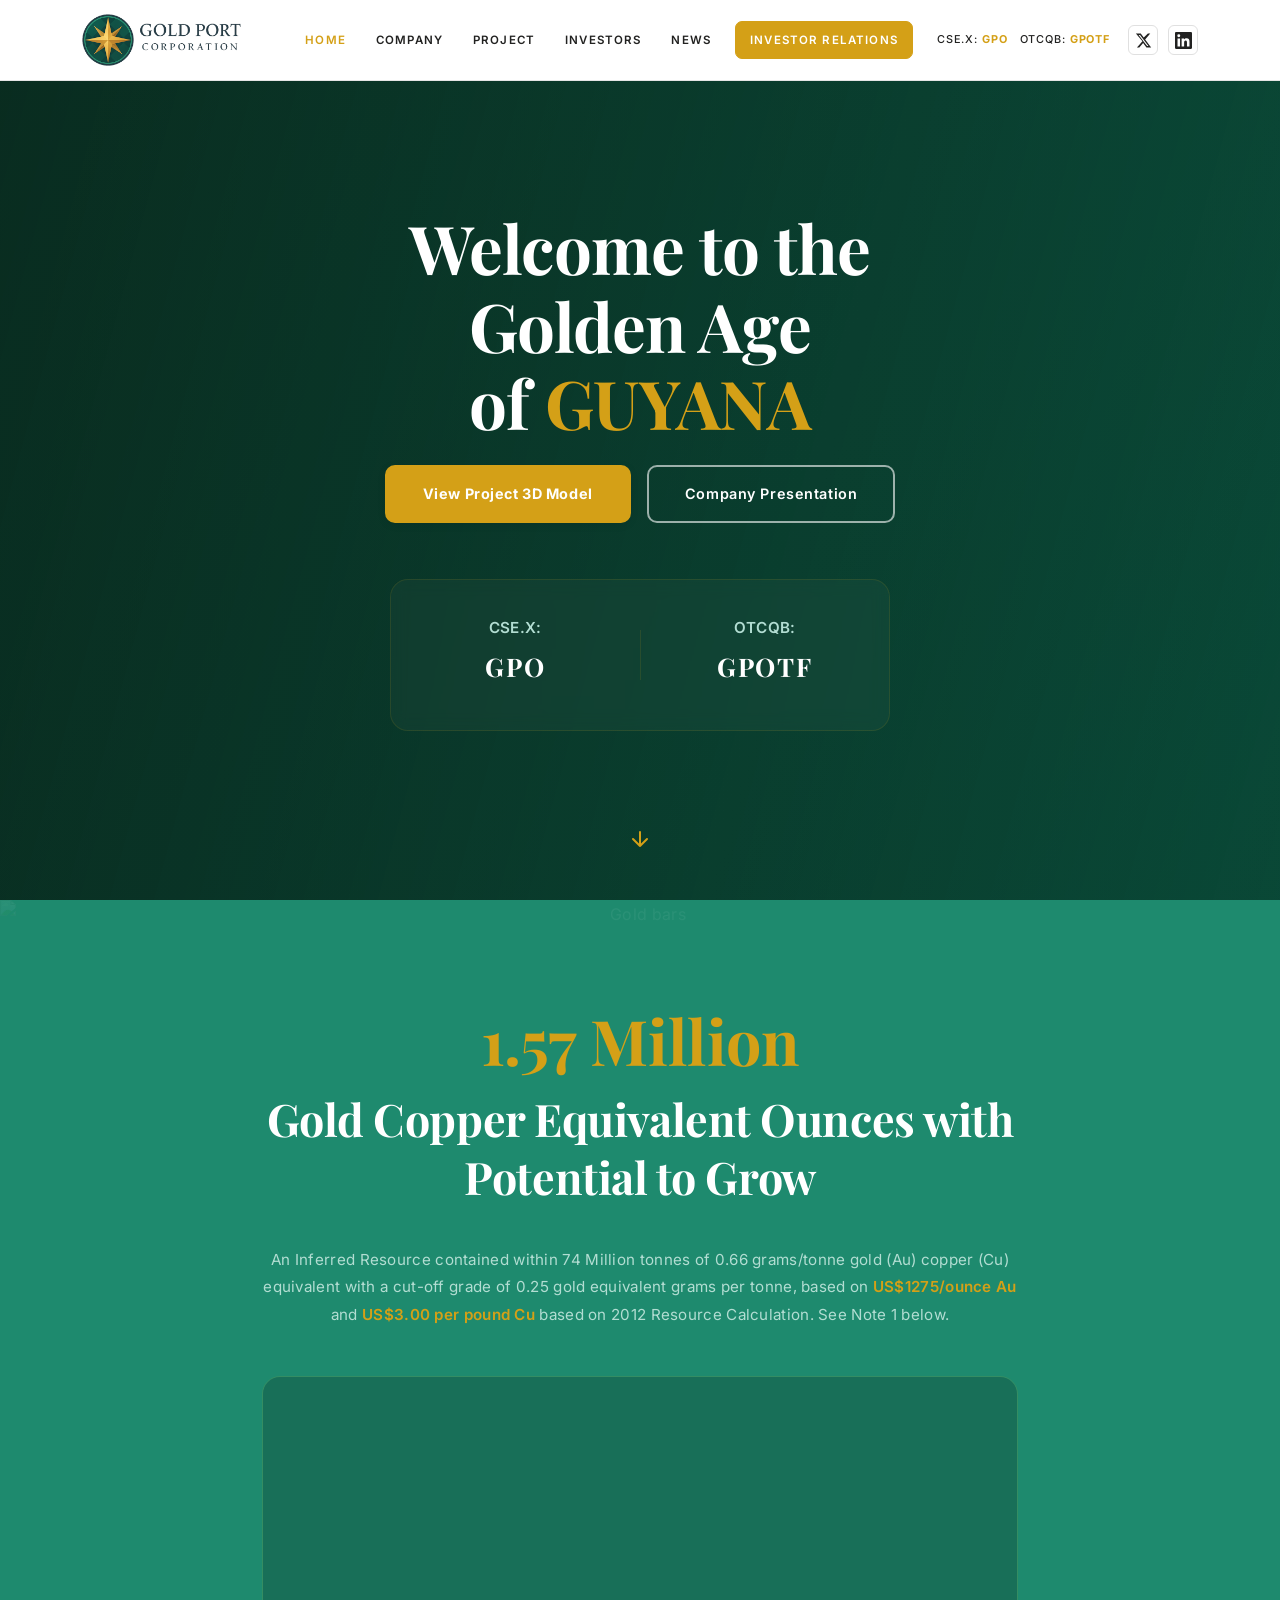
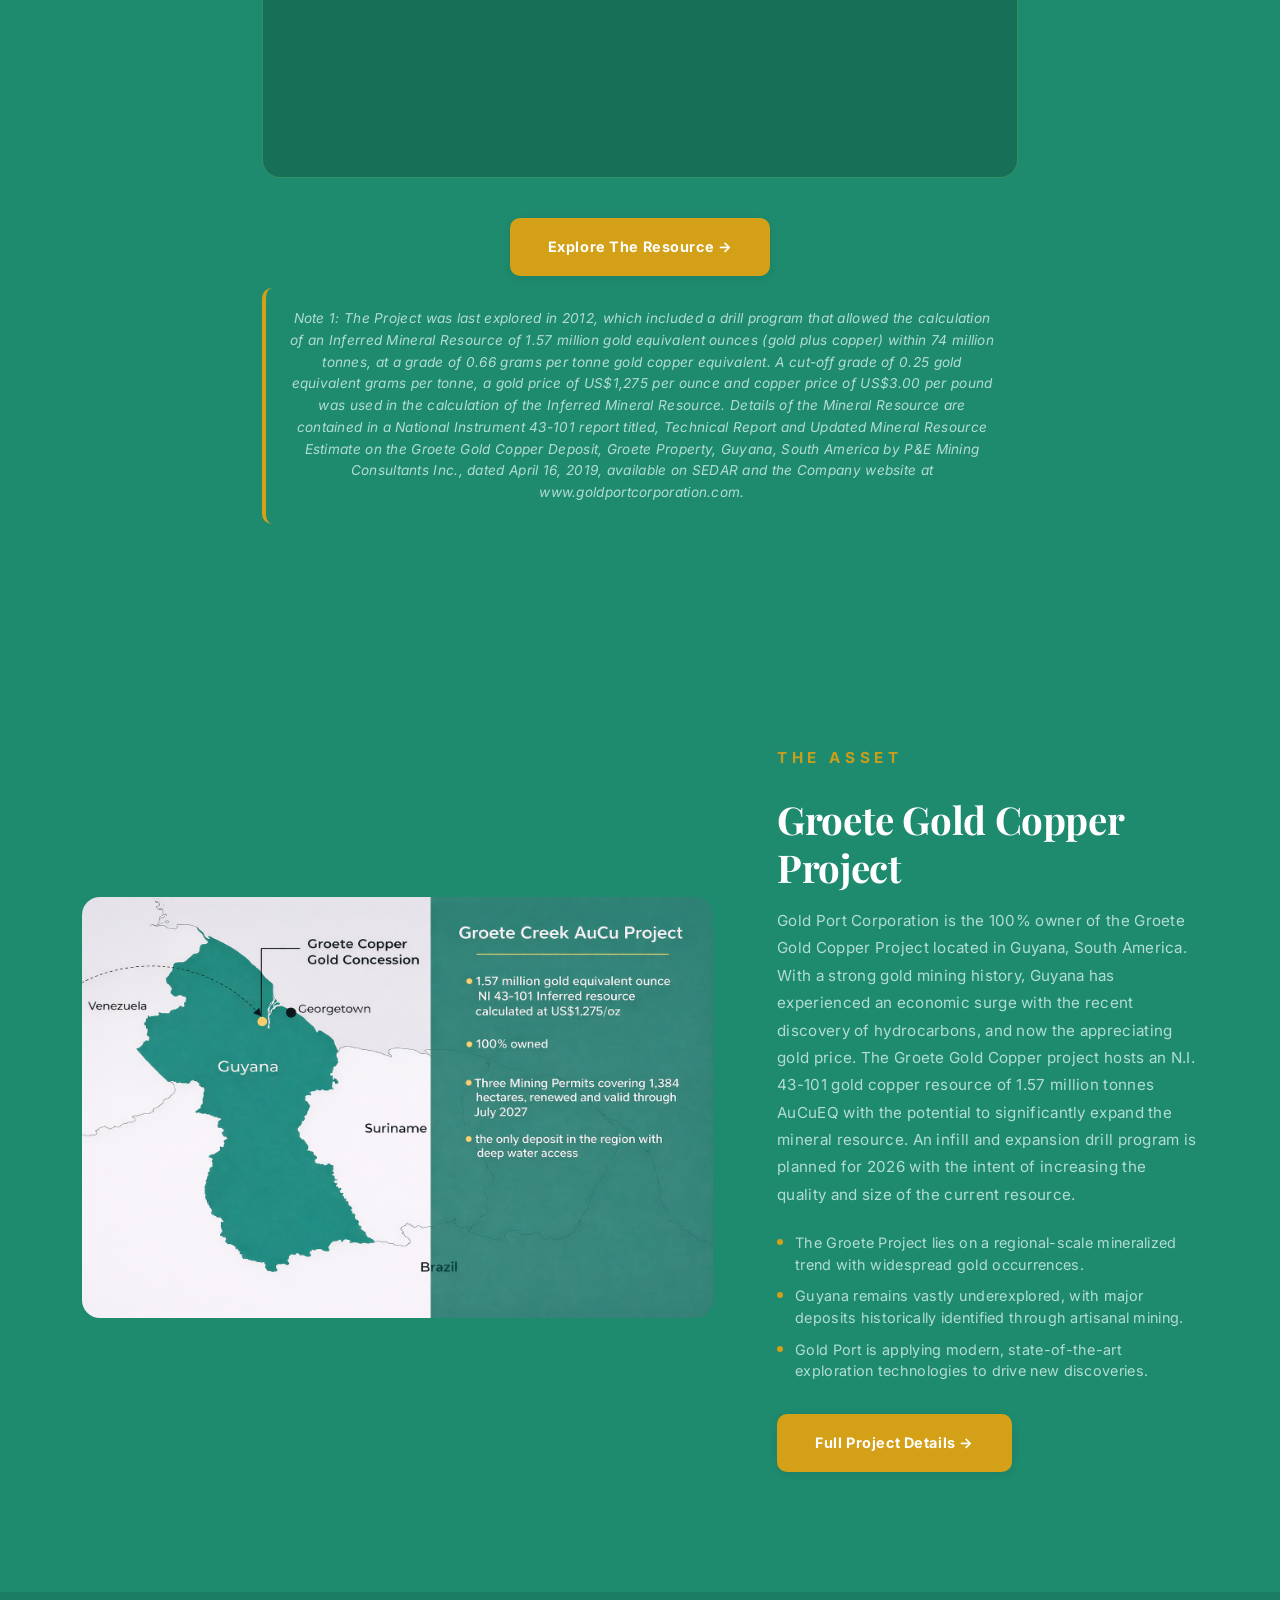
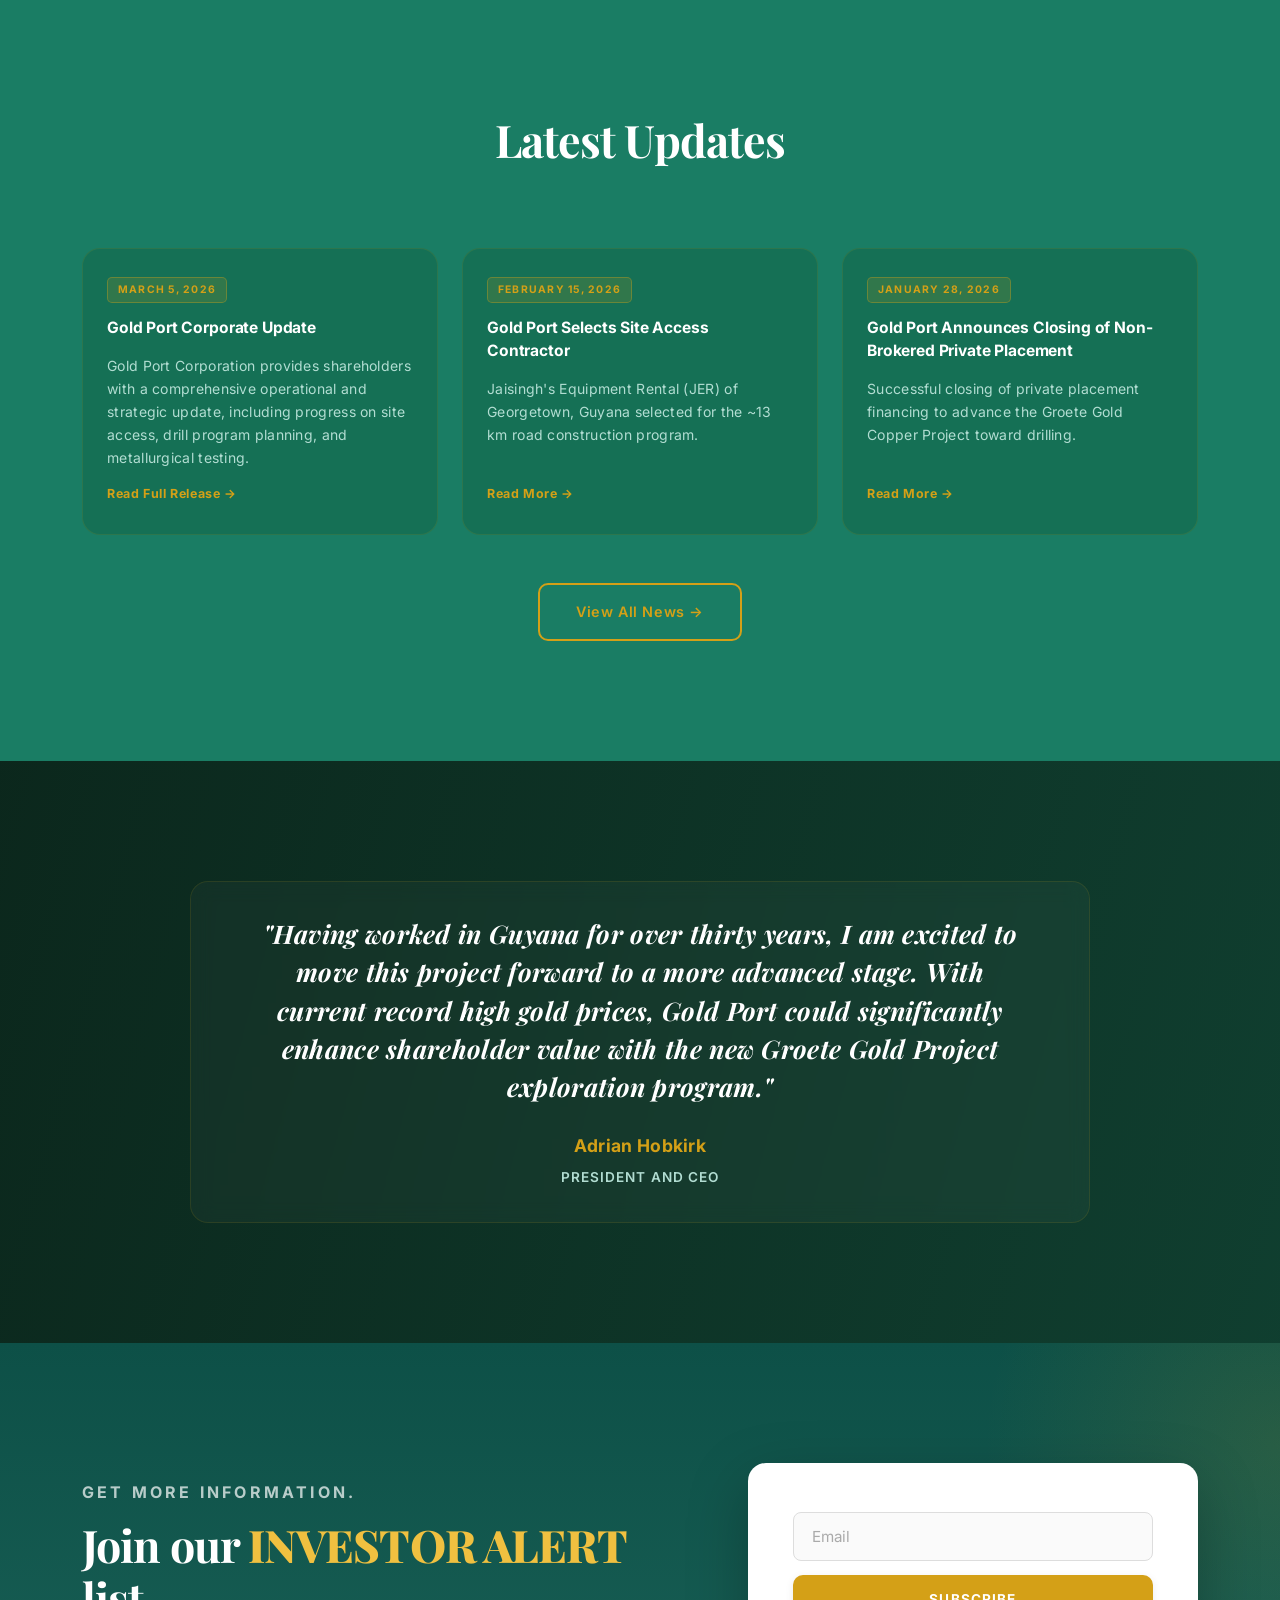
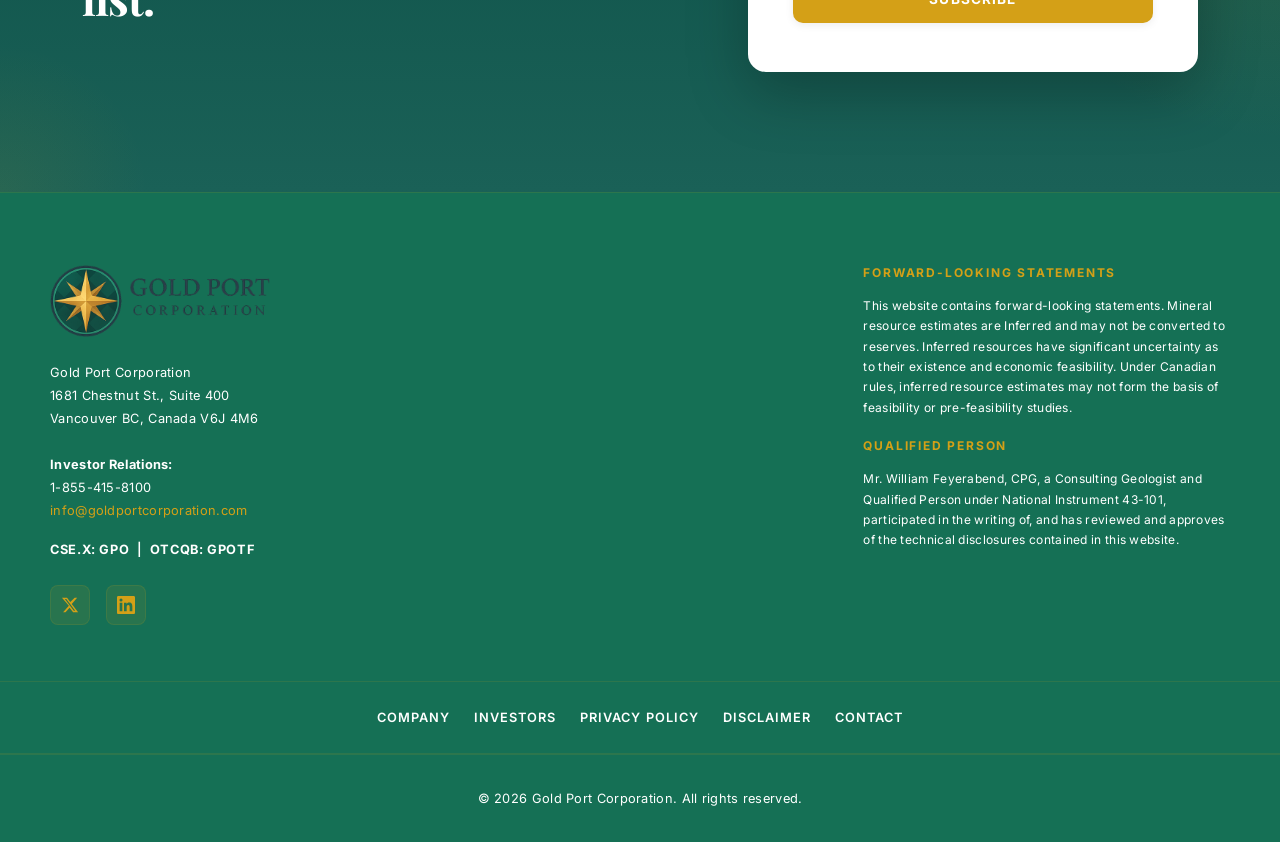
==== commit 304eca19: "Add files via upload" ====
--- a/index.html
+++ b/index.html
@@ -1,249 +1,254 @@
-<!DOCTYPE html>
-<html lang="en">
-<head>
-  <meta charset="UTF-8" />
-  <meta name="viewport" content="width=device-width, initial-scale=1.0" />
-  <title>GOLDPORT CORPORATION | CSE.X: GPO | OTCQB: GPOTF | Guyana Gold</title>
-  <meta name="description" content="Gold Port Corporation owns 100% of the Groete Gold Copper Project in Guyana — 1.57M gold equivalent ounces, only deposit with deep water access. CSE.X: GPO | OTCQB: GPOTF." />
-  <link rel="preconnect" href="https://fonts.googleapis.com" />
-  <link rel="preconnect" href="https://fonts.gstatic.com" crossorigin />
-  <link href="https://fonts.googleapis.com/css2?family=Inter:wght@300;400;500;600;700&family=Playfair+Display:wght@600;700;800&display=swap" rel="stylesheet" />
-  <link rel="stylesheet" href="style.css" />
-</head>
-<body>
-
-  <!-- HEADER -->
-  <header class="site-header" id="site-header">
-    <div class="container header-inner">
-      <a href="index.html" class="logo">
-        <img src="Logo.png" alt="Gold Port Corporation" height="52" />
-      </a>
-      <nav class="main-nav" id="main-nav">
-        <ul>
-          <li><a href="index.html" class="active">Home</a></li>
-          <li><a href="company.html">Company</a></li>
-          <li><a href="projects.html">Project</a></li>
-          <li><a href="investors.html">Investors</a></li>
-          <li><a href="news.html">News</a></li>
-          <li><a href="contact.html" class="nav-cta">Investor Relations</a></li>
-        </ul>
-      </nav>
-      <div class="header-right">
-        <div class="header-stocks">
-          <span>CSE.X: <strong>GPO</strong></span>
-          <span>OTCQB: <strong>GPOTF</strong></span>
-        </div>
-        <div class="header-socials">
-          <a href="https://twitter.com/goldportcorp" target="_blank" rel="noopener" aria-label="X / Twitter">
-            <svg width="17" height="17" viewBox="0 0 24 24" fill="currentColor"><path d="M18.244 2.25h3.308l-7.227 8.26 8.502 11.24H16.17l-4.714-6.231-5.401 6.231H2.746l7.73-8.835L1.254 2.25H8.08l4.259 5.63L18.244 2.25Zm-1.161 17.52h1.833L7.084 4.126H5.117L17.083 19.77Z"/></svg>
-          </a>
-          <a href="https://linkedin.com/company/goldport-corporation" target="_blank" rel="noopener" aria-label="LinkedIn">
-            <svg width="17" height="17" viewBox="0 0 24 24" fill="currentColor"><path d="M20.447 20.452h-3.554v-5.569c0-1.328-.027-3.037-1.852-3.037-1.853 0-2.136 1.445-2.136 2.939v5.667H9.351V9h3.414v1.561h.046c.477-.9 1.637-1.85 3.37-1.85 3.601 0 4.267 2.37 4.267 5.455v6.286ZM5.337 7.433a2.062 2.062 0 0 1-2.063-2.065 2.064 2.064 0 1 1 2.063 2.065Zm1.782 13.019H3.555V9h3.564v11.452ZM22.225 0H1.771C.792 0 0 .774 0 1.729v20.542C0 23.227.792 24 1.771 24h20.451C23.2 24 24 23.227 24 22.271V1.729C24 .774 23.2 0 22.222 0h.003Z"/></svg>
-          </a>
-        </div>
-      </div>
-      <button class="nav-toggle" id="nav-toggle" aria-label="Open menu">
-        <span></span><span></span><span></span>
-      </button>
-    </div>
-  </header>
-
-  <!-- HERO -->
-  <section class="hero" id="home">
-    <div class="hero-bg">
-      <video autoplay muted loop playsinline class="hero-video">
-        <source src="hero-bg.mp4" type="video/mp4" />
-        <img src="https://images.unsplash.com/photo-1516026672322-bc52d61a55d5?w=1800&q=85&auto=format&fit=crop" alt="Aerial view of Essequibo River basin, Guyana" class="hero-img clickable-image" data-modal="modal-hero-home" loading="eager" style="cursor: pointer;" />
-      </video>
-      <div class="hero-overlay"></div>
-    </div>
-    <div class="container hero-content">
-      <h1 class="hero-title">
-        Welcome to the Golden Age<br>
-        <span class="white-text">of</span> <span class="gold-text">GUYANA</span>
-      </h1>
-      <div class="hero-actions">
-        <a href="https://www.youtube.com/watch?v=bsvqGqSG0QI&time_continue=0&source_ve_path=MjM4NTE&embeds_referring_euri=https%3A%2F%2Fwww.goldportcorporation.com%2F" target="_blank" rel="noopener" class="btn btn-gold">View Project 3D Model</a>
-        <a href="contact.html" class="btn btn-ghost">Company Presentation</a>
-      </div>
-      <div class="hero-stats">
-        <div class="hstat"><strong class="gold-text">CSE.X:</strong><span class="stock-ticker">GPO</span></div>
-        <div class="hstat-divider"></div>
-        <div class="hstat"><strong class="gold-text">OTCQB:</strong><span class="stock-ticker">GPOTF</span></div>
-      </div>
-    </div>
-    <a href="#why-now" class="hero-scroll" aria-label="Scroll down">
-      <svg width="24" height="24" viewBox="0 0 24 24" fill="none"><path d="M12 5v14M5 12l7 7 7-7" stroke="#d4a017" stroke-width="2" stroke-linecap="round" stroke-linejoin="round"/></svg>
-    </a>
-  </section>
-
-  <!-- RESOURCE SECTION -->
-  <section class="resource-section" id="why-now">
-    <div class="resource-bg">
-      <img src="https://images.unsplash.com/photo-1610375461246-83df859d849d?w=1600&q=80&auto=format&fit=crop" alt="Gold bars" class="resource-img clickable-image" data-modal="modal-resource-gold" loading="lazy" style="cursor: pointer;" />
-      <div class="resource-gradient"></div>
-    </div>
-    <div class="container resource-inner">
-      <h2 class="resource-title"><span class="gold-text">1.57 Million</span> <span class="white-text">Gold Copper Equivalent Ounces with Potential to Grow</span></h2>
-
-      <p class="resource-description">
-        An Inferred Resource contained within 74 Million tonnes of 0.66 grams/tonne gold (Au) copper (Cu) equivalent with a cut-off grade of 0.25 gold equivalent grams per tonne, based on <span class="gold-text">US$1275/ounce Au</span> and <span class="gold-text">US$3.00 per pound Cu</span> based on 2012 Resource Calculation. See Note 1 below.
-      </p>
-
-      <div class="resource-chart">
-        <div class="chart-container">
-          <iframe title="Gold Price 1 Year Chart" src="https://www.tradingview.com/widgetembed/?panels=c&symbol=GOLD&interval=D&hidesidetoolbar=1&hidetoolbar=1&theme=dark&style=3&locale=en&hide_legend=1&allow_symbol_change=false" style="width:100%;height:400px;border:none;border-radius:var(--radius-lg);overflow:hidden;"></iframe>
-        </div>
-      </div>
-
-      <a href="projects.html" class="btn btn-gold">Explore the Resource &rarr;</a>
-      <p class="resource-note">Note 1: The Project was last explored in 2012, which included a drill program that allowed the calculation of an Inferred Mineral Resource of 1.57 million gold equivalent ounces (gold plus copper) within 74 million tonnes, at a grade of 0.66 grams per tonne gold copper equivalent. A cut-off grade of 0.25 gold equivalent grams per tonne, a gold price of US$1,275 per ounce and copper price of US$3.00 per pound was used in the calculation of the Inferred Mineral Resource. Details of the Mineral Resource are contained in a National Instrument 43-101 report titled, Technical Report and Updated Mineral Resource Estimate on the Groete Gold Copper Deposit, Groete Property, Guyana, South America by P&E Mining Consultants Inc., dated April 16, 2019, available on SEDAR and the Company website at www.goldportcorporation.com.</p>
-    </div>
-  </section>
-
-  <!-- PROJECT TEASER -->
-  <section class="section home-teaser">
-    <div class="container">
-      <div class="teaser-grid">
-        <div class="teaser-img">
-          <img src="GPO-groete-gold-copper-project-map.jpg" alt="Groete Gold Copper Project Map" loading="lazy" class="clickable-image" data-modal="modal-groete-map" style="cursor: pointer;" />
-        </div>
-        <div class="teaser-body">
-          <p class="eyebrow">The Asset</p>
-          <h2>Groete Gold Copper Project</h2>
-          <p>Gold Port Corporation is the 100% owner of the Groete Gold Copper Project located in Guyana, South America. With a strong gold mining history, Guyana has experienced an economic surge with the recent discovery of hydrocarbons, and now the appreciating gold price. The Groete Gold Copper project hosts an N.I. 43-101 gold copper resource of 1.57 million tonnes AuCuEQ with the potential to significantly expand the mineral resource. An infill and expansion drill program is planned for 2026 with the intent of increasing the quality and size of the current resource.</p>
-          <ul class="teaser-list">
-            <li><span class="tl-bullet"></span>The Groete Project lies on a regional-scale mineralized trend with widespread gold occurrences.</li>
-            <li><span class="tl-bullet"></span>Guyana remains vastly underexplored, with major deposits historically identified through artisanal mining.</li>
-            <li><span class="tl-bullet"></span>Gold Port is applying modern, state-of-the-art exploration technologies to drive new discoveries.</li>
-          </ul>
-          <a href="projects.html" class="btn btn-gold">Full Project Details &rarr;</a>
-        </div>
-      </div>
-    </div>
-  </section>
-
-  <!-- NEWS PREVIEW -->
-  <section class="section news dark-section" id="news">
-    <div class="container">
-      <div class="section-header">
-        <h2 class="news-header">Latest Updates</h2>
-      </div>
-      <div class="news-grid home-news">
-        <article class="news-card">
-          <div class="news-tag">March 5, 2026</div>
-          <h3><a href="https://www.goldportcorporation.com/posts/gold-port-corporate-update/" target="_blank" rel="noopener">Gold Port Corporate Update</a></h3>
-          <p>Gold Port Corporation provides shareholders with a comprehensive operational and strategic update, including progress on site access, drill program planning, and metallurgical testing.</p>
-          <a href="https://www.goldportcorporation.com/posts/gold-port-corporate-update/" target="_blank" rel="noopener" class="read-more">Read Full Release →</a>
-        </article>
-        <article class="news-card">
-          <div class="news-tag">February 15, 2026</div>
-          <h3><a href="https://www.goldportcorporation.com/posts/gold-port-selects-site-access-contractor/" target="_blank" rel="noopener">Gold Port Selects Site Access Contractor</a></h3>
-          <p>Jaisingh's Equipment Rental (JER) of Georgetown, Guyana selected for the ~13 km road construction program.</p>
-          <a href="https://www.goldportcorporation.com/posts/gold-port-selects-site-access-contractor/" target="_blank" rel="noopener" class="read-more">Read More →</a>
-        </article>
-        <article class="news-card">
-          <div class="news-tag">January 28, 2026</div>
-          <h3><a href="https://www.goldportcorporation.com/posts/gold-port-announces-closing-of-non-brokered-private-placement/" target="_blank" rel="noopener">Gold Port Announces Closing of Non-Brokered Private Placement</a></h3>
-          <p>Successful closing of private placement financing to advance the Groete Gold Copper Project toward drilling.</p>
-          <a href="https://www.goldportcorporation.com/posts/gold-port-announces-closing-of-non-brokered-private-placement/" target="_blank" rel="noopener" class="read-more">Read More →</a>
-        </article>
-      </div>
-      <div class="news-footer">
-        <a href="news.html" class="btn btn-outline">View All News &rarr;</a>
-      </div>
-    </div>
-  </section>
-
-  <!-- QUOTE SECTION -->
-  <section class="quote-section">
-    <div class="quote-parallax" id="quote-bg"></div>
-    <div class="container quote-inner">
-      <div class="quote-box">
-        <blockquote class="quote-text">
-          "Having worked in Guyana for over thirty years, I am excited to move this project forward to a more advanced stage. With current record high gold prices, Gold Port could significantly enhance shareholder value with the new Groete Gold Project exploration program."
-        </blockquote>
-        <div class="quote-attribution">
-          <strong>Adrian Hobkirk</strong>
-          <span>President and CEO</span>
-        </div>
-      </div>
-    </div>
-  </section>
-
-  <!-- INVESTOR ALERT SECTION -->
-  <section class="investor-alert">
-    <div class="container investor-alert-inner">
-      <div class="investor-alert-content">
-        <h2>Get more information.</h2>
-        <h3>Join our <span class="highlight">INVESTOR ALERT</span> list.</h3>
-      </div>
-      <div class="investor-alert-form">
-        <form>
-          <input type="email" placeholder="Email" required />
-          <button type="submit" class="btn btn-subscribe">SUBSCRIBE</button>
-        </form>
-      </div>
-    </div>
-  </section>
-
-  <!-- Image Modals -->
-  <div id="modal-hero-home" class="modal">
-    <span class="modal-close">&times;</span>
-    <img class="modal-content" src="https://images.unsplash.com/photo-1516026672322-bc52d61a55d5?w=1800&q=85&auto=format&fit=crop" alt="Essequibo River, Guyana" />
-  </div>
-
-  <div id="modal-resource-gold" class="modal">
-    <span class="modal-close">&times;</span>
-    <img class="modal-content" src="https://images.unsplash.com/photo-1610375461246-83df859d849d?w=1600&q=80&auto=format&fit=crop" alt="Gold bars" />
-  </div>
-
-  <div id="modal-groete-map" class="modal">
-    <span class="modal-close">&times;</span>
-    <img class="modal-content" src="GPO-groete-gold-copper-project-map.jpg" alt="Groete Gold Copper Project Map" />
-  </div>
-
-  <!-- FOOTER -->
-  <footer class="site-footer">
-    <div class="container footer-top">
-      <div class="footer-brand">
-        <a href="index.html" class="logo"><img src="Logo.png" alt="Gold Port Corporation" /></a>
-        <p>Gold Port Corporation<br>1681 Chestnut St., Suite 400<br>Vancouver BC, Canada V6J 4M6<br><br><strong>Investor Relations:</strong><br>1-855-415-8100<br><a href="mailto:info@goldportcorporation.com">info@goldportcorporation.com</a></p>
-        <p class="footer-stocks"><strong>CSE.X: GPO</strong> &nbsp;|&nbsp; <strong>OTCQB: GPOTF</strong></p>
-        <div class="footer-socials">
-          <a href="https://twitter.com/goldportcorp" target="_blank" rel="noopener" aria-label="X / Twitter">
-            <svg width="17" height="17" viewBox="0 0 24 24" fill="currentColor"><path d="M18.244 2.25h3.308l-7.227 8.26 8.502 11.24H16.17l-4.714-6.231-5.401 6.231H2.746l7.73-8.835L1.254 2.25H8.08l4.259 5.63L18.244 2.25Zm-1.161 17.52h1.833L7.084 4.126H5.117L17.083 19.77Z"/></svg>
-          </a>
-          <a href="https://linkedin.com/company/goldport-corporation" target="_blank" rel="noopener" aria-label="LinkedIn">
-            <svg width="17" height="17" viewBox="0 0 24 24" fill="currentColor"><path d="M20.447 20.452h-3.554v-5.569c0-1.328-.027-3.037-1.852-3.037-1.853 0-2.136 1.445-2.136 2.939v5.667H9.351V9h3.414v1.561h.046c.477-.9 1.637-1.85 3.37-1.85 3.601 0 4.267 2.37 4.267 5.455v6.286ZM5.337 7.433a2.062 2.062 0 0 1-2.063-2.065 2.064 2.064 0 1 1 2.063 2.065Zm1.782 13.019H3.555V9h3.564v11.452ZM22.225 0H1.771C.792 0 0 .774 0 1.729v20.542C0 23.227.792 24 1.771 24h20.451C23.2 24 24 23.227 24 22.271V1.729C24 .774 23.2 0 22.222 0h.003Z"/></svg>
-          </a>
-        </div>
-      </div>
-      <div class="footer-col footer-disclaimer-col">
-        <h5>Forward-Looking Statements</h5>
-        <p>This website contains forward-looking statements. Mineral resource estimates are Inferred and may not be converted to reserves. Inferred resources have significant uncertainty as to their existence and economic feasibility. Under Canadian rules, inferred resource estimates may not form the basis of feasibility or pre-feasibility studies.</p>
-        <h5 style="margin-top: 20px;">Qualified Person</h5>
-        <p>Mr. William Feyerabend, CPG, a Consulting Geologist and Qualified Person under National Instrument 43-101, participated in the writing of, and has reviewed and approves of the technical disclosures contained in this website.</p>
-      </div>
-    </div>
-    <div class="footer-links-section">
-      <div class="container">
-        <div class="footer-links">
-          <a href="company.html">Company</a>
-          <a href="contact.html">Investors</a>
-          <a href="#">Privacy Policy</a>
-          <a href="#">Disclaimer</a>
-          <a href="contact.html">Contact</a>
-        </div>
-      </div>
-    </div>
-    <div class="footer-bottom">
-      <div class="container">
-        <p>&copy; 2026 Gold Port Corporation. All rights reserved.</p>
-      </div>
-    </div>
-  </footer>
-
-  <script src="script.js"></script>
-</body>
-</html>
+<!DOCTYPE html>
+<html lang="en">
+<head>
+  <meta charset="UTF-8" />
+  <meta name="viewport" content="width=device-width, initial-scale=1.0" />
+  <title>GOLDPORT CORPORATION | CSE.X: GPO | OTCQB: GPOTF | Guyana Gold</title>
+  <meta name="description" content="Gold Port Corporation owns 100% of the Groete Gold Copper Project in Guyana — 1.57M gold equivalent ounces, only deposit with deep water access. CSE.X: GPO | OTCQB: GPOTF." />
+  <link rel="preconnect" href="https://fonts.googleapis.com" />
+  <link rel="preconnect" href="https://fonts.gstatic.com" crossorigin />
+  <link href="https://fonts.googleapis.com/css2?family=Inter:wght@300;400;500;600;700&family=Playfair+Display:wght@600;700;800&display=swap" rel="stylesheet" />
+  <link rel="stylesheet" href="style.css" />
+  <style>
+    .news-all-btn:hover {
+      color: white !important;
+    }
+  </style>
+</head>
+<body>
+
+  <!-- HEADER -->
+  <header class="site-header" id="site-header">
+    <div class="container header-inner">
+      <a href="index.html" class="logo">
+        <img src="Logo.png" alt="Gold Port Corporation" height="52" />
+      </a>
+      <nav class="main-nav" id="main-nav">
+        <ul>
+          <li><a href="index.html" class="active">Home</a></li>
+          <li><a href="company.html">Company</a></li>
+          <li><a href="projects.html">Project</a></li>
+          <li><a href="investors.html">Investors</a></li>
+          <li><a href="news.html">News</a></li>
+          <li><a href="contact.html" class="nav-cta">Investor Relations</a></li>
+        </ul>
+      </nav>
+      <div class="header-right">
+        <div class="header-stocks">
+          <span>CSE.X: <a href="https://www.thecsexchange.com/listings/gpo" target="_blank" rel="noopener" style="color:inherit;text-decoration:none;"><strong>GPO</strong></a></span>
+          <span>OTCQB: <a href="https://www.otcmarkets.com/stock/GPOTF" target="_blank" rel="noopener" style="color:inherit;text-decoration:none;"><strong>GPOTF</strong></a></span>
+        </div>
+        <div class="header-socials">
+          <a href="https://x.com/GoldPort_GPO" target="_blank" rel="noopener" aria-label="X / Twitter">
+            <svg width="17" height="17" viewBox="0 0 24 24" fill="currentColor"><path d="M18.244 2.25h3.308l-7.227 8.26 8.502 11.24H16.17l-4.714-6.231-5.401 6.231H2.746l7.73-8.835L1.254 2.25H8.08l4.259 5.63L18.244 2.25Zm-1.161 17.52h1.833L7.084 4.126H5.117L17.083 19.77Z"/></svg>
+          </a>
+          <a href="https://www.linkedin.com/company/gold-port-corporation/" target="_blank" rel="noopener" aria-label="LinkedIn">
+            <svg width="17" height="17" viewBox="0 0 24 24" fill="currentColor"><path d="M20.447 20.452h-3.554v-5.569c0-1.328-.027-3.037-1.852-3.037-1.853 0-2.136 1.445-2.136 2.939v5.667H9.351V9h3.414v1.561h.046c.477-.9 1.637-1.85 3.37-1.85 3.601 0 4.267 2.37 4.267 5.455v6.286ZM5.337 7.433a2.062 2.062 0 0 1-2.063-2.065 2.064 2.064 0 1 1 2.063 2.065Zm1.782 13.019H3.555V9h3.564v11.452ZM22.225 0H1.771C.792 0 0 .774 0 1.729v20.542C0 23.227.792 24 1.771 24h20.451C23.2 24 24 23.227 24 22.271V1.729C24 .774 23.2 0 22.222 0h.003Z"/></svg>
+          </a>
+        </div>
+      </div>
+      <button class="nav-toggle" id="nav-toggle" aria-label="Open menu">
+        <span></span><span></span><span></span>
+      </button>
+    </div>
+  </header>
+
+  <!-- HERO -->
+  <section class="hero" id="home">
+    <div class="hero-bg">
+      <video autoplay muted loop playsinline class="hero-video">
+        <source src="hero-bg.mp4" type="video/mp4" />
+        <img src="https://images.unsplash.com/photo-1516026672322-bc52d61a55d5?w=1800&q=85&auto=format&fit=crop" alt="Aerial view of Essequibo River basin, Guyana" class="hero-img clickable-image" data-modal="modal-hero-home" loading="eager" style="cursor: pointer;" />
+      </video>
+      <div class="hero-overlay"></div>
+    </div>
+    <div class="container hero-content">
+      <h1 class="hero-title">
+        Welcome to the Golden Age<br>
+        <span class="white-text">of</span> <span class="gold-text">GUYANA</span>
+      </h1>
+      <div class="hero-actions">
+        <a href="#" class="btn btn-gold" style="color: white;" onclick="window.open('https://www.youtube.com/watch?v=bsvqGqSG0QI', 'youtube_video', 'width=900,height=600'); return false;">View Project 3D Model</a>
+        <a href="https://www.goldportcorporation.com/wp-content/uploads/GPO-Presentation-DEC2025.pdf" target="_blank" rel="noopener" class="btn btn-ghost">Company Presentation</a>
+      </div>
+      <div class="hero-stats">
+        <div class="hstat"><strong class="gold-text">CSE.X:</strong><a href="https://www.thecsexchange.com/listings/gpo" target="_blank" rel="noopener" style="color:inherit;text-decoration:none;"><span class="stock-ticker">GPO</span></a></div>
+        <div class="hstat-divider"></div>
+        <div class="hstat"><strong class="gold-text">OTCQB:</strong><a href="https://www.otcmarkets.com/stock/GPOTF" target="_blank" rel="noopener" style="color:inherit;text-decoration:none;"><span class="stock-ticker">GPOTF</span></a></div>
+      </div>
+    </div>
+    <a href="#why-now" class="hero-scroll" aria-label="Scroll down">
+      <svg width="24" height="24" viewBox="0 0 24 24" fill="none"><path d="M12 5v14M5 12l7 7 7-7" stroke="#d4a017" stroke-width="2" stroke-linecap="round" stroke-linejoin="round"/></svg>
+    </a>
+  </section>
+
+  <!-- RESOURCE SECTION -->
+  <section class="resource-section" id="why-now">
+    <div class="resource-bg">
+      <img src="https://images.unsplash.com/photo-1610375461246-83df859d849d?w=1600&q=80&auto=format&fit=crop" alt="Gold bars" class="resource-img clickable-image" data-modal="modal-resource-gold" loading="lazy" style="cursor: pointer;" />
+      <div class="resource-gradient"></div>
+    </div>
+    <div class="container resource-inner">
+      <h2 class="resource-title"><span class="gold-text">1.57 Million</span> <span class="white-text">Gold Copper Equivalent Ounces with Potential to Grow</span></h2>
+
+      <p class="resource-description">
+        An Inferred Resource contained within 74 Million tonnes of 0.66 grams/tonne gold (Au) copper (Cu) equivalent with a cut-off grade of 0.25 gold equivalent grams per tonne, based on <span class="gold-text">US$1275/ounce Au</span> and <span class="gold-text">US$3.00 per pound Cu</span> based on 2012 Resource Calculation. See Note 1 below.
+      </p>
+
+      <div class="resource-chart">
+        <div class="chart-container">
+          <iframe title="Gold Price 1 Year Chart" src="https://www.tradingview.com/widgetembed/?panels=c&symbol=GOLD&interval=D&hidesidetoolbar=1&hidetoolbar=1&theme=dark&style=3&locale=en&hide_legend=1&allow_symbol_change=false" style="width:100%;height:400px;border:none;border-radius:var(--radius-lg);overflow:hidden;"></iframe>
+        </div>
+      </div>
+
+      <a href="projects.html" class="btn btn-gold">Explore the Resource &rarr;</a>
+      <p class="resource-note">Note 1: The Project was last explored in 2012, which included a drill program that allowed the calculation of an Inferred Mineral Resource of 1.57 million gold equivalent ounces (gold plus copper) within 74 million tonnes, at a grade of 0.66 grams per tonne gold copper equivalent. A cut-off grade of 0.25 gold equivalent grams per tonne, a gold price of US$1,275 per ounce and copper price of US$3.00 per pound was used in the calculation of the Inferred Mineral Resource. Details of the Mineral Resource are contained in a National Instrument 43-101 report titled, Technical Report and Updated Mineral Resource Estimate on the Groete Gold Copper Deposit, Groete Property, Guyana, South America by P&E Mining Consultants Inc., dated April 16, 2019, available on SEDAR and the Company website at www.goldportcorporation.com.</p>
+    </div>
+  </section>
+
+  <!-- PROJECT TEASER -->
+  <section class="section home-teaser">
+    <div class="container">
+      <div class="teaser-grid">
+        <div class="teaser-img">
+          <img src="who-we-are-image.png" alt="Groete Gold Copper Project" loading="lazy" class="clickable-image" data-modal="modal-groete-map" style="cursor: pointer;" />
+        </div>
+        <div class="teaser-body">
+          <p class="eyebrow" style="color: #d4a017;">The Asset</p>
+          <h2>Groete Gold Copper Project</h2>
+          <p>Gold Port Corporation is the 100% owner of the Groete Gold Copper Project located in Guyana, South America. With a strong gold mining history, Guyana has experienced an economic surge with the recent discovery of hydrocarbons, and now the appreciating gold price. The Groete Gold Copper project hosts an N.I. 43-101 gold copper resource of 1.57 million tonnes AuCuEQ with the potential to significantly expand the mineral resource. An infill and expansion drill program is planned for 2026 with the intent of increasing the quality and size of the current resource.</p>
+          <ul class="teaser-list">
+            <li><span class="tl-bullet"></span>The Groete Project lies on a regional-scale mineralized trend with widespread gold occurrences.</li>
+            <li><span class="tl-bullet"></span>Guyana remains vastly underexplored, with major deposits historically identified through artisanal mining.</li>
+            <li><span class="tl-bullet"></span>Gold Port is applying modern, state-of-the-art exploration technologies to drive new discoveries.</li>
+          </ul>
+          <a href="projects.html" class="btn btn-gold">Full Project Details &rarr;</a>
+        </div>
+      </div>
+    </div>
+  </section>
+
+  <!-- NEWS PREVIEW -->
+  <section class="section news dark-section" id="news">
+    <div class="container">
+      <div class="section-header">
+        <h2 class="news-header">Latest Updates</h2>
+      </div>
+      <div class="news-grid home-news">
+        <article class="news-card">
+          <div class="news-tag">March 5, 2026</div>
+          <h3><a href="https://www.goldportcorporation.com/posts/gold-port-corporate-update/" target="_blank" rel="noopener">Gold Port Corporate Update</a></h3>
+          <p>Gold Port Corporation provides shareholders with a comprehensive operational and strategic update, including progress on site access, drill program planning, and metallurgical testing.</p>
+          <a href="https://www.goldportcorporation.com/posts/gold-port-corporate-update/" target="_blank" rel="noopener" class="read-more">Read Full Release →</a>
+        </article>
+        <article class="news-card">
+          <div class="news-tag">February 15, 2026</div>
+          <h3><a href="https://www.goldportcorporation.com/posts/gold-port-selects-site-access-contractor/" target="_blank" rel="noopener">Gold Port Selects Site Access Contractor</a></h3>
+          <p>Jaisingh's Equipment Rental (JER) of Georgetown, Guyana selected for the ~13 km road construction program.</p>
+          <a href="https://www.goldportcorporation.com/posts/gold-port-selects-site-access-contractor/" target="_blank" rel="noopener" class="read-more">Read More →</a>
+        </article>
+        <article class="news-card">
+          <div class="news-tag">January 28, 2026</div>
+          <h3><a href="https://www.goldportcorporation.com/posts/gold-port-announces-closing-of-non-brokered-private-placement/" target="_blank" rel="noopener">Gold Port Announces Closing of Non-Brokered Private Placement</a></h3>
+          <p>Successful closing of private placement financing to advance the Groete Gold Copper Project toward drilling.</p>
+          <a href="https://www.goldportcorporation.com/posts/gold-port-announces-closing-of-non-brokered-private-placement/" target="_blank" rel="noopener" class="read-more">Read More →</a>
+        </article>
+      </div>
+      <div class="news-footer">
+        <a href="news.html" class="btn btn-outline news-all-btn">View All News &rarr;</a>
+      </div>
+    </div>
+  </section>
+
+  <!-- QUOTE SECTION -->
+  <section class="quote-section">
+    <div class="quote-parallax" id="quote-bg"></div>
+    <div class="container quote-inner">
+      <div class="quote-box">
+        <blockquote class="quote-text">
+          "Having worked in Guyana for over thirty years, I am excited to move this project forward to a more advanced stage. With current record high gold prices, Gold Port could significantly enhance shareholder value with the new Groete Gold Project exploration program."
+        </blockquote>
+        <div class="quote-attribution">
+          <strong>Adrian Hobkirk</strong>
+          <span>President and CEO</span>
+        </div>
+      </div>
+    </div>
+  </section>
+
+  <!-- INVESTOR ALERT SECTION -->
+  <section class="investor-alert">
+    <div class="container investor-alert-inner">
+      <div class="investor-alert-content">
+        <h2>Get more information.</h2>
+        <h3>Join our <span class="highlight">INVESTOR ALERT</span> list.</h3>
+      </div>
+      <div class="investor-alert-form">
+        <form>
+          <input type="email" placeholder="Email" required />
+          <button type="submit" class="btn btn-subscribe">SUBSCRIBE</button>
+        </form>
+      </div>
+    </div>
+  </section>
+
+  <!-- Image Modals -->
+  <div id="modal-hero-home" class="modal">
+    <span class="modal-close">&times;</span>
+    <img class="modal-content" src="https://images.unsplash.com/photo-1516026672322-bc52d61a55d5?w=1800&q=85&auto=format&fit=crop" alt="Essequibo River, Guyana" />
+  </div>
+
+  <div id="modal-resource-gold" class="modal">
+    <span class="modal-close">&times;</span>
+    <img class="modal-content" src="https://images.unsplash.com/photo-1610375461246-83df859d849d?w=1600&q=80&auto=format&fit=crop" alt="Gold bars" />
+  </div>
+
+  <div id="modal-groete-map" class="modal">
+    <span class="modal-close">&times;</span>
+    <img class="modal-content" src="who-we-are-image.png" alt="Groete Gold Copper Project" />
+  </div>
+
+  <!-- FOOTER -->
+  <footer class="site-footer">
+    <div class="container footer-top">
+      <div class="footer-brand">
+        <a href="index.html" class="logo"><img src="Logo.png" alt="Gold Port Corporation" /></a>
+        <p>Gold Port Corporation<br>1681 Chestnut St., Suite 400<br>Vancouver BC, Canada V6J 4M6<br><br><strong>Investor Relations:</strong><br>1-855-415-8100<br><a href="mailto:info@goldportcorporation.com">info@goldportcorporation.com</a></p>
+        <p class="footer-stocks"><strong>CSE.X: GPO</strong> &nbsp;|&nbsp; <strong>OTCQB: GPOTF</strong></p>
+        <div class="footer-socials">
+          <a href="https://x.com/GoldPort_GPO" target="_blank" rel="noopener" aria-label="X / Twitter">
+            <svg width="17" height="17" viewBox="0 0 24 24" fill="currentColor"><path d="M18.244 2.25h3.308l-7.227 8.26 8.502 11.24H16.17l-4.714-6.231-5.401 6.231H2.746l7.73-8.835L1.254 2.25H8.08l4.259 5.63L18.244 2.25Zm-1.161 17.52h1.833L7.084 4.126H5.117L17.083 19.77Z"/></svg>
+          </a>
+          <a href="https://www.linkedin.com/company/gold-port-corporation/" target="_blank" rel="noopener" aria-label="LinkedIn">
+            <svg width="17" height="17" viewBox="0 0 24 24" fill="currentColor"><path d="M20.447 20.452h-3.554v-5.569c0-1.328-.027-3.037-1.852-3.037-1.853 0-2.136 1.445-2.136 2.939v5.667H9.351V9h3.414v1.561h.046c.477-.9 1.637-1.85 3.37-1.85 3.601 0 4.267 2.37 4.267 5.455v6.286ZM5.337 7.433a2.062 2.062 0 0 1-2.063-2.065 2.064 2.064 0 1 1 2.063 2.065Zm1.782 13.019H3.555V9h3.564v11.452ZM22.225 0H1.771C.792 0 0 .774 0 1.729v20.542C0 23.227.792 24 1.771 24h20.451C23.2 24 24 23.227 24 22.271V1.729C24 .774 23.2 0 22.222 0h.003Z"/></svg>
+          </a>
+        </div>
+      </div>
+      <div class="footer-col footer-disclaimer-col">
+        <h5>Forward-Looking Statements</h5>
+        <p>This website contains forward-looking statements. Mineral resource estimates are Inferred and may not be converted to reserves. Inferred resources have significant uncertainty as to their existence and economic feasibility. Under Canadian rules, inferred resource estimates may not form the basis of feasibility or pre-feasibility studies.</p>
+        <h5 style="margin-top: 20px;">Qualified Person</h5>
+        <p>Mr. William Feyerabend, CPG, a Consulting Geologist and Qualified Person under National Instrument 43-101, participated in the writing of, and has reviewed and approves of the technical disclosures contained in this website.</p>
+      </div>
+    </div>
+    <div class="footer-links-section">
+      <div class="container">
+        <div class="footer-links">
+          <a href="company.html">Company</a>
+          <a href="contact.html">Investors</a>
+          <a href="#">Privacy Policy</a>
+          <a href="#">Disclaimer</a>
+          <a href="contact.html">Contact</a>
+        </div>
+      </div>
+    </div>
+    <div class="footer-bottom">
+      <div class="container">
+        <p>&copy; 2026 Gold Port Corporation. All rights reserved.</p>
+      </div>
+    </div>
+  </footer>
+
+  <script src="script.js"></script>
+</body>
+</html>
--- a/style.css
+++ b/style.css
@@ -1,2846 +1,3144 @@
-/* ============================================================
-   GOLDPORT CORPORATION — Investor Website
-   Color Scheme: Teal Green (#1e8a6e) + Gold
-   ============================================================ */
-
-/* ---- Variables ------------------------------------------- */
-:root {
-  /* Teal-Green Palette — based on #1e8a6e */
-  --bg:          #1e8a6e;   /* main background            */
-  --bg-2:        #1a7d64;   /* alternate section bg       */
-  --bg-3:        #157055;   /* card / input backgrounds   */
-  --bg-4:        #22977a;   /* lighter highlight bg       */
-  --green-mid:   #1e8a6e;   /* primary brand green        */
-  --green-light: #2eb891;   /* hover / lighter teal       */
-
-  /* Golds */
-  --gold:        #d4a017;
-  --gold-light:  #f0c040;
-  --gold-pale:   #fae7a0;
-  --gold-dark:   #a07810;
-  --gold-muted:  rgba(212,160,23,0.15);
-
-  /* Text — light on teal backgrounds */
-  --white:       #ffffff;
-  --text:        #e8f7f3;
-  --text-muted:  #b2ddd2;
-  --text-dim:    #7ec4b4;
-
-  /* Utility */
-  --border:      rgba(212,160,23,0.12);
-  --border-g:    rgba(212,160,23,0.35);
-  --radius:      10px;
-  --radius-lg:   18px;
-  --shadow:      0 8px 40px rgba(0,0,0,0.5);
-  --shadow-g:    0 8px 32px rgba(212,160,23,0.2);
-
-  --font:        'Inter', 'Open Sans', sans-serif;
-  --font-serif:  'Playfair Display', Georgia, serif;
-  --max:         1180px;
-  --ease:        0.25s ease;
-}
-
-/* ---- Reset ----------------------------------------------- */
-*, *::before, *::after { box-sizing: border-box; margin: 0; padding: 0; }
-html { scroll-behavior: smooth; font-size: 16px; }
-body {
-  font-family: var(--font);
-  background: var(--bg);
-  color: var(--text);
-  line-height: 1.7;
-  overflow-x: hidden;
-}
-a { color: var(--gold); text-decoration: none; transition: color var(--ease); }
-a:hover { color: var(--gold-light); }
-img { display: block; max-width: 100%; }
-ul { list-style: none; }
-h1,h2,h3,h4,h5 { line-height: 1.2; color: var(--white); }
-h1,h2 { font-family: var(--font-serif); }
-
-/* ---- Layout --------------------------------------------- */
-.container {
-  max-width: var(--max);
-  margin: 0 auto;
-  padding: 0 28px;
-}
-.section { padding: 100px 0; }
-.dark-section { background: var(--bg-2); }
-
-/* ---- Section Headers ------------------------------------ */
-.section-header { text-align: center; margin-bottom: 64px; }
-.eyebrow {
-  font-size: 0.7rem;
-  font-weight: 700;
-  letter-spacing: 0.25em;
-  text-transform: uppercase;
-  color: var(--gold);
-  margin-bottom: 14px;
-  display: block;
-}
-.eyebrow.light { color: var(--gold-light); }
-.section-header h2 {
-  font-size: clamp(1.9rem, 3.5vw, 2.8rem);
-  font-weight: 700;
-  margin-bottom: 16px;
-}
-.section-lead {
-  font-size: 1.05rem;
-  color: var(--text-muted);
-  max-width: 620px;
-  margin: 0 auto;
-}
-.gold-text { color: var(--gold); }
-.white-text { color: var(--white); }
-.gold { color: var(--gold-light); font-weight: 600; }
-
-/* ---- Buttons -------------------------------------------- */
-.btn {
-  display: inline-flex;
-  align-items: center;
-  gap: 8px;
-  padding: 16px 40px;
-  border-radius: var(--radius);
-  font-family: var(--font);
-  font-weight: 600;
-  font-size: 0.9rem;
-  letter-spacing: 0.04em;
-  border: 2px solid transparent;
-  cursor: pointer;
-  transition: all var(--ease);
-  white-space: nowrap;
-}
-.btn-gold {
-  background: var(--gold);
-  color: var(--white);
-  border-color: var(--gold);
-  font-weight: 700;
-}
-.btn-gold:hover {
-  background: var(--gold-light);
-  border-color: var(--gold-light);
-  color: var(--white);
-  box-shadow: var(--shadow-g);
-  transform: translateY(-2px);
-}
-.btn-ghost {
-  background: transparent;
-  color: var(--white);
-  border-color: rgba(255,255,255,0.5);
-}
-.btn-ghost:hover {
-  border-color: var(--gold);
-  color: var(--gold);
-  background: rgba(212,160,23,0.1);
-}
-.btn-outline {
-  background: transparent;
-  color: var(--gold);
-  border-color: var(--gold);
-}
-.btn-outline:hover {
-  background: var(--gold);
-  color: var(--bg);
-}
-.btn-full { width: 100%; justify-content: center; }
-.btn-sm { padding: 10px 22px; font-size: 0.8rem; }
-
-/* ============================================================
-   ANNOUNCEMENT BAR
-   ============================================================ */
-.announcement-bar { display: none; }
-.announce-inner {
-  display: flex;
-  align-items: center;
-  justify-content: center;
-  gap: 10px;
-}
-.announce-dot {
-  width: 7px; height: 7px;
-  border-radius: 50%;
-  background: var(--gold);
-  flex-shrink: 0;
-  animation: pulse-dot 2s infinite;
-}
-@keyframes pulse-dot {
-  0%,100% { opacity: 1; transform: scale(1); }
-  50% { opacity: 0.5; transform: scale(0.8); }
-}
-.announcement-bar p {
-  font-size: 0.83rem;
-  color: var(--text-muted);
-  text-align: center;
-}
-.announcement-bar p strong { color: var(--gold-light); }
-.announcement-bar a { color: var(--gold); font-weight: 600; }
-
-/* ============================================================
-   HEADER
-   ============================================================ */
-.site-header {
-  position: fixed;
-  top: 0; left: 0; right: 0;
-  z-index: 900;
-  background: #ffffff;
-  border-bottom: 1px solid #e5e5e5;
-  transition: all var(--ease);
-}
-.site-header.scrolled {
-  box-shadow: 0 2px 20px rgba(0,0,0,0.1);
-  border-bottom-color: #d4a017;
-}
-.header-inner {
-  display: flex;
-  align-items: center;
-  gap: 24px;
-  padding-top: 14px;
-  padding-bottom: 14px;
-}
-
-/* Logo */
-.logo {
-  display: flex;
-  align-items: center;
-  text-decoration: none;
-  flex-shrink: 0;
-  line-height: 1;
-}
-.logo svg { display: block; }
-
-/* Nav */
-.main-nav { margin-left: auto; }
-.main-nav ul { display: flex; align-items: center; gap: 2px; }
-.main-nav a {
-  display: block;
-  padding: 8px 14px;
-  font-size: 0.72rem;
-  font-weight: 600;
-  letter-spacing: 0.1em;
-  text-transform: uppercase;
-  color: #222221;
-  border-radius: 7px;
-  transition: all var(--ease);
-}
-.main-nav a:hover { color: var(--gold); background: rgba(212,160,23,0.08); }
-.main-nav a.active { color: var(--gold); }
-.nav-cta {
-  background: var(--gold) !important;
-  border: 1px solid var(--gold) !important;
-  color: #fff !important;
-  margin-left: 8px !important;
-}
-.nav-cta:hover {
-  background: var(--gold-dark) !important;
-  border-color: var(--gold-dark) !important;
-  color: #fff !important;
-}
-
-/* Header right group */
-.header-right {
-  display: flex;
-  align-items: center;
-  gap: 18px;
-  flex-shrink: 0;
-}
-
-/* Header stocks */
-.header-stocks {
-  display: flex;
-  gap: 12px;
-  flex-shrink: 0;
-}
-.header-stocks span {
-  font-size: 0.68rem;
-  font-weight: 500;
-  letter-spacing: 0.08em;
-  text-transform: uppercase;
-  color: #222221;
-}
-.header-stocks strong { color: var(--gold); font-weight: 700; }
-
-/* Social icons */
-.header-socials {
-  display: flex;
-  align-items: center;
-  gap: 10px;
-}
-.header-socials a {
-  display: flex;
-  align-items: center;
-  justify-content: center;
-  width: 30px; height: 30px;
-  border-radius: 6px;
-  color: #222221;
-  border: 1px solid #e0e0e0;
-  transition: all var(--ease);
-}
-.header-socials a:hover {
-  background: #222221;
-  color: #fff;
-  border-color: #222221;
-}
-
-/* Mobile toggle */
-.nav-toggle {
-  display: none;
-  flex-direction: column;
-  gap: 5px;
-  background: none;
-  border: none;
-  cursor: pointer;
-  padding: 6px;
-  margin-left: auto;
-}
-.nav-toggle span {
-  display: block;
-  width: 22px; height: 2px;
-  background: var(--gold);
-  border-radius: 2px;
-  transition: all var(--ease);
-}
-
-/* ============================================================
-   HERO
-   ============================================================ */
-.hero {
-  position: relative;
-  min-height: 100vh;
-  display: flex;
-  align-items: center;
-  padding: 140px 0 100px;
-  overflow: hidden;
-}
-.hero-bg {
-  position: absolute;
-  inset: 0;
-  z-index: 0;
-}
-.hero-video {
-  width: 100%; height: 100%;
-  object-fit: cover;
-  object-position: center;
-  display: block;
-}
-.hero-img {
-  width: 100%; height: 100%;
-  object-fit: cover;
-  object-position: center;
-}
-.hero-gradient { display: none; }
-.hero-content {
-  position: relative;
-  z-index: 1;
-  max-width: 680px;
-  text-align: center;
-  margin-left: auto;
-  margin-right: auto;
-}
-.hero-badge {
-  display: inline-flex;
-  align-items: center;
-  gap: 8px;
-  background: var(--gold-muted);
-  border: 1px solid var(--border-g);
-  border-radius: 30px;
-  padding: 6px 16px;
-  font-size: 0.72rem;
-  font-weight: 600;
-  letter-spacing: 0.12em;
-  color: var(--gold);
-  text-transform: uppercase;
-  margin-bottom: 24px;
-}
-.badge-dot {
-  width: 6px; height: 6px;
-  border-radius: 50%;
-  background: var(--gold);
-}
-.hero-title {
-  font-size: clamp(2.4rem, 5.5vw, 4.2rem);
-  font-weight: 700;
-  line-height: 1.15;
-  margin-bottom: 24px;
-  letter-spacing: -0.01em;
-}
-.hero-sub {
-  font-size: 1.05rem;
-  color: var(--text-muted);
-  line-height: 1.8;
-  margin-bottom: 40px;
-  max-width: 580px;
-  margin-left: auto;
-  margin-right: auto;
-}
-.hero-sub strong { color: var(--text); }
-.hero-actions { display: flex; gap: 16px; flex-wrap: wrap; margin-bottom: 56px; justify-content: center; }
-.hero-stats {
-  display: flex;
-  align-items: center;
-  gap: 0;
-  background: rgba(255,255,255,0.03);
-  border: 1px solid var(--border);
-  border-radius: var(--radius-lg);
-  overflow: hidden;
-  backdrop-filter: blur(8px);
-  max-width: 500px;
-  margin: 0 auto;
-  padding: 28px 0;
-}
-.hstat {
-  flex: 1;
-  padding: 12px 24px;
-  text-align: center;
-}
-.hstat strong {
-  display: block;
-  font-family: var(--font);
-  font-size: 0.95rem;
-  font-weight: 600;
-  color: var(--text-muted);
-  line-height: 1;
-  margin-bottom: 8px;
-}
-.hstat span {
-  font-size: 1.6rem;
-  font-weight: 700;
-  letter-spacing: 0.06em;
-  font-family: var(--font-serif);
-}
-.stock-ticker {
-  color: var(--white) !important;
-}
-.hstat-divider {
-  width: 1px;
-  height: 50px;
-  background: var(--border);
-  flex-shrink: 0;
-}
-.hero-scroll {
-  position: absolute;
-  bottom: 40px;
-  left: 50%;
-  transform: translateX(-50%);
-  z-index: 1;
-  animation: bounce 2.5s ease-in-out infinite;
-}
-@keyframes bounce {
-  0%,100% { transform: translateX(-50%) translateY(0); }
-  50% { transform: translateX(-50%) translateY(10px); }
-}
-
-/* ============================================================
-   THESIS / WHY INVEST
-   ============================================================ */
-.thesis { background: var(--bg); }
-.thesis-grid {
-  display: grid;
-  grid-template-columns: repeat(2, 1fr);
-  gap: 28px;
-}
-.thesis-card {
-  position: relative;
-  background: var(--bg-2);
-  border: 1px solid var(--border);
-  border-radius: var(--radius-lg);
-  padding: 40px 36px;
-  transition: all var(--ease);
-  overflow: hidden;
-}
-.thesis-card::before {
-  content: '';
-  position: absolute;
-  top: 0; left: 0; right: 0;
-  height: 2px;
-  background: linear-gradient(90deg, transparent, var(--gold), transparent);
-  opacity: 0;
-  transition: opacity var(--ease);
-}
-.thesis-card:hover { border-color: var(--border-g); transform: translateY(-4px); box-shadow: var(--shadow-g); }
-.thesis-card:hover::before { opacity: 1; }
-.tc-number {
-  font-family: var(--font-serif);
-  font-size: 4rem;
-  font-weight: 700;
-  color: var(--border-g);
-  line-height: 1;
-  margin-bottom: 8px;
-}
-.tc-icon { margin-bottom: 16px; }
-.thesis-card h3 { font-family: var(--font); font-size: 1.15rem; font-weight: 700; margin-bottom: 14px; }
-.thesis-card p { font-size: 0.925rem; color: var(--text-muted); line-height: 1.75; }
-.thesis-card p strong { color: var(--white); }
-.thesis-card p .gold { color: var(--gold-light); font-weight: 600; }
-
-/* ============================================================
-   RESOURCE SECTION
-   ============================================================ */
-.resource-section {
-  position: relative;
-  padding: 100px 0;
-  overflow: hidden;
-  text-align: center;
-}
-.resource-bg {
-  position: absolute;
-  inset: 0;
-}
-.resource-img { width: 100%; height: 100%; object-fit: cover; }
-.resource-gradient {
-  position: absolute;
-  inset: 0;
-  background: linear-gradient(to bottom,
-    rgba(30,138,110,0.94) 0%,
-    rgba(30,138,110,0.86) 50%,
-    rgba(30,138,110,0.97) 100%);
-}
-.resource-inner {
-  position: relative;
-  z-index: 1;
-  max-width: 820px;
-}
-.resource-title {
-  font-size: clamp(1.8rem, 4vw, 2.8rem);
-  font-weight: 700;
-  margin-bottom: 40px;
-  line-height: 1.3;
-}
-.resource-title .gold-text {
-  font-size: 1.4em;
-  display: block;
-  margin-bottom: 8px;
-}
-.resource-description {
-  font-size: 0.95rem;
-  color: var(--text-muted);
-  line-height: 1.8;
-  margin-bottom: 48px;
-  max-width: 780px;
-  margin-left: auto;
-  margin-right: auto;
-}
-.resource-description .gold-text {
-  color: var(--gold);
-  font-weight: 600;
-}
-.resource-chart {
-  margin-bottom: 40px;
-  border-radius: var(--radius-lg);
-  overflow: hidden;
-  border: 1px solid var(--border);
-}
-.chart-container {
-  width: 100%;
-  height: 400px;
-  background: rgba(0,0,0,0.2);
-}
-.chart-container iframe {
-  width: 100% !important;
-  height: 100% !important;
-  border: none;
-}
-.resource-note {
-  font-size: 0.65rem;
-  color: var(--text-dim);
-  line-height: 1.6;
-  max-width: 780px;
-  margin: 24px auto 0;
-  text-align: center;
-}
-
-/* ============================================================
-   PRICE CALLOUT (Deprecated - kept for reference)
-   ============================================================ */
-.price-callout {
-  position: relative;
-  padding: 100px 0;
-  overflow: hidden;
-  text-align: center;
-  display: none;
-}
-.price-callout-bg {
-  position: absolute;
-  inset: 0;
-}
-.price-img { width: 100%; height: 100%; object-fit: cover; }
-.price-gradient {
-  position: absolute;
-  inset: 0;
-  background: linear-gradient(to bottom,
-    rgba(30,138,110,0.94) 0%,
-    rgba(30,138,110,0.86) 50%,
-    rgba(30,138,110,0.97) 100%);
-}
-.price-inner {
-  position: relative;
-  z-index: 1;
-}
-.price-title {
-  font-size: clamp(2rem, 4vw, 3rem);
-  font-weight: 700;
-  margin-bottom: 56px;
-}
-.price-compare {
-  display: flex;
-  align-items: center;
-  justify-content: center;
-  gap: 40px;
-  margin-bottom: 48px;
-  flex-wrap: wrap;
-}
-.pc-box {
-  display: flex;
-  flex-direction: column;
-  align-items: center;
-  gap: 8px;
-  background: rgba(255,255,255,0.03);
-  border: 1px solid var(--border);
-  border-radius: var(--radius-lg);
-  padding: 36px 48px;
-  min-width: 220px;
-}
-.pc-box.now { border-color: var(--gold); background: var(--gold-muted); }
-.pc-label {
-  font-size: 0.72rem;
-  text-transform: uppercase;
-  letter-spacing: 0.12em;
-  color: var(--text-dim);
-  font-weight: 600;
-}
-.pc-box strong {
-  font-family: var(--font-serif);
-  font-size: 2.8rem;
-  font-weight: 700;
-  color: var(--text-muted);
-  line-height: 1;
-}
-.pc-box.now strong { color: var(--gold); }
-.pc-box strong small { font-size: 1.2rem; font-family: var(--font); }
-.pc-note { font-size: 0.72rem; color: var(--text-dim); }
-.pc-arrow {
-  display: flex;
-  flex-direction: column;
-  align-items: center;
-  gap: 8px;
-  color: var(--gold);
-  font-family: var(--font-serif);
-  font-weight: 700;
-  font-size: 1.2rem;
-}
-.price-body {
-  max-width: 680px;
-  margin: 0 auto 40px;
-  font-size: 1.025rem;
-  color: var(--text-muted);
-  line-height: 1.8;
-}
-
-/* ============================================================
-   PROJECT
-   ============================================================ */
-.project { background: var(--bg); }
-.project-layout {
-  display: grid;
-  grid-template-columns: 1.2fr 1fr;
-  gap: 56px;
-  margin-bottom: 60px;
-  align-items: start;
-}
-.project-img-wrap {
-  position: relative;
-  border-radius: var(--radius-lg);
-  overflow: hidden;
-  border: 1px solid var(--border);
-}
-.project-img-wrap img {
-  width: 100%;
-  height: 340px;
-  object-fit: cover;
-}
-.project-img-overlay {
-  position: absolute;
-  bottom: 0; left: 0; right: 0;
-  background: linear-gradient(to top, rgba(10,26,15,0.9), transparent);
-  padding: 24px 20px 20px;
-  display: flex;
-  gap: 24px;
-}
-.pimg-stat strong {
-  display: block;
-  font-family: var(--font-serif);
-  font-size: 1.3rem;
-  color: var(--gold);
-}
-.pimg-stat span { font-size: 0.72rem; color: var(--text-muted); }
-.project-img-second {
-  margin-top: 16px;
-  border-radius: var(--radius-lg);
-  overflow: hidden;
-  border: 1px solid var(--border);
-}
-.project-img-second img { width: 100%; height: 200px; object-fit: cover; }
-.img-caption { font-size: 0.72rem; color: var(--text-dim); padding: 10px 14px; text-align: center; }
-
-/* Resource block */
-.resource-block {
-  background: var(--bg-2);
-  border: 1px solid var(--border);
-  border-radius: var(--radius-lg);
-  padding: 32px 28px;
-  margin-bottom: 28px;
-}
-.resource-block h3 {
-  font-family: var(--font);
-  font-size: 1rem;
-  font-weight: 700;
-  margin-bottom: 20px;
-  display: flex;
-  align-items: center;
-  gap: 12px;
-}
-.ni-badge {
-  font-size: 0.62rem;
-  font-weight: 700;
-  letter-spacing: 0.1em;
-  text-transform: uppercase;
-  background: var(--gold-muted);
-  border: 1px solid var(--border-g);
-  color: var(--gold);
-  border-radius: 4px;
-  padding: 2px 8px;
-}
-.resource-row {
-  display: flex;
-  justify-content: space-between;
-  align-items: center;
-  padding: 10px 0;
-  border-bottom: 1px solid rgba(255,255,255,0.04);
-  font-size: 0.9rem;
-}
-.resource-row:last-child { border-bottom: none; }
-.resource-row span { color: var(--text-muted); }
-.resource-row strong { color: var(--white); }
-.resource-row.highlight {
-  background: var(--gold-muted);
-  border-radius: var(--radius);
-  padding: 12px 14px;
-  border-bottom: none;
-  margin: -2px -4px 8px;
-}
-.resource-row.highlight span { color: var(--text); font-weight: 500; }
-.resource-row.highlight strong { color: var(--gold); font-size: 1rem; }
-.resource-note {
-  font-size: 0.72rem;
-  color: var(--text-dim);
-  margin-top: 12px;
-  font-style: italic;
-}
-
-/* Quick Facts Section */
-.quick-facts-section {
-  background: linear-gradient(135deg, var(--bg) 0%, var(--bg-2) 100%);
-  padding: 60px 0;
-}
-.quick-facts-grid {
-  display: grid;
-  grid-template-columns: repeat(4, 1fr);
-  gap: 24px;
-}
-.quick-fact {
-  text-align: center;
-  padding: 32px 24px;
-  background: var(--bg-2);
-  border: 1px solid var(--border);
-  border-radius: var(--radius-lg);
-  transition: all var(--ease);
-}
-.quick-fact:hover {
-  border-color: var(--border-g);
-  transform: translateY(-4px);
-  box-shadow: var(--shadow-g);
-}
-.qf-number {
-  font-family: var(--font-serif);
-  font-size: 2.8rem;
-  font-weight: 700;
-  color: var(--gold);
-  margin-bottom: 8px;
-  line-height: 1;
-}
-.qf-label {
-  font-size: 0.9rem;
-  color: var(--text-muted);
-  line-height: 1.6;
-}
-
-/* Project Overview Section */
-.project-overview {
-  background: var(--bg);
-}
-.overview-grid {
-  display: grid;
-  grid-template-columns: repeat(2, 1fr);
-  gap: 40px;
-}
-.overview-item {
-  padding: 32px;
-  background: var(--bg-2);
-  border-radius: var(--radius-lg);
-  border: 1px solid var(--border);
-  transition: all var(--ease);
-}
-.overview-item:hover {
-  border-color: var(--border-g);
-  background: var(--bg-3);
-  box-shadow: var(--shadow-g);
-}
-.overview-item h3 {
-  font-size: 1.1rem;
-  font-weight: 700;
-  margin-bottom: 16px;
-  color: var(--white);
-}
-.overview-item p {
-  font-size: 0.95rem;
-  color: var(--text-muted);
-  line-height: 1.7;
-}
-
-/* Resource Details Section */
-.resource-details {
-  background: var(--bg-2);
-}
-.resource-block {
-  background: var(--bg);
-  border: 1px solid var(--border);
-  border-radius: var(--radius-lg);
-  padding: 48px 40px;
-}
-.resource-grid {
-  display: grid;
-  grid-template-columns: repeat(3, 1fr);
-  gap: 32px;
-  margin-bottom: 32px;
-}
-.resource-item {
-  padding: 24px;
-  background: var(--bg-2);
-  border-radius: var(--radius);
-  text-align: center;
-  border: 1px solid var(--border);
-}
-.res-label {
-  font-size: 0.75rem;
-  text-transform: uppercase;
-  letter-spacing: 0.1em;
-  color: var(--text-dim);
-  font-weight: 700;
-  margin-bottom: 12px;
-}
-.res-value {
-  font-family: var(--font-serif);
-  font-size: 1.6rem;
-  font-weight: 700;
-  color: var(--gold);
-}
-
-/* Permits Section */
-.permits-section {
-  background: var(--bg);
-}
-.permits-grid {
-  display: grid;
-  grid-template-columns: repeat(3, 1fr);
-  gap: 24px;
-}
-.permit-card {
-  background: var(--bg-2);
-  border: 1px solid var(--border);
-  border-radius: var(--radius-lg);
-  padding: 32px 28px;
-  transition: all var(--ease);
-  display: flex;
-  flex-direction: column;
-}
-.permit-card:hover {
-  border-color: var(--border-g);
-  transform: translateY(-3px);
-  box-shadow: var(--shadow-g);
-}
-.permit-icon {
-  width: 60px;
-  height: 60px;
-  border-radius: 12px;
-  background: rgba(212, 160, 23, 0.1);
-  display: flex;
-  align-items: center;
-  justify-content: center;
-  margin-bottom: 20px;
-}
-.permit-card h4 {
-  font-size: 1rem;
-  margin-bottom: 12px;
-  color: var(--white);
-}
-.permit-card p {
-  font-size: 0.9rem;
-  color: var(--text-muted);
-  line-height: 1.6;
-  flex: 1;
-}
-.permit-highlight {
-  font-weight: 700;
-  color: var(--gold);
-  margin-top: 12px;
-  font-size: 0.85rem;
-}
-
-/* Exploration History / Timeline */
-.exploration-history {
-  background: var(--bg-2);
-}
-.timeline {
-  position: relative;
-  padding: 40px 0;
-}
-.timeline::before {
-  content: '';
-  position: absolute;
-  left: 50%;
-  transform: translateX(-50%);
-  width: 2px;
-  height: 100%;
-  background: linear-gradient(180deg, var(--border-g) 0%, var(--border) 100%);
-}
-.timeline-item {
-  position: relative;
-  margin-bottom: 40px;
-  display: flex;
-  gap: 40px;
-  align-items: flex-start;
-}
-.timeline-item:nth-child(odd) {
-  flex-direction: row-reverse;
-}
-.timeline-item:nth-child(odd) .timeline-content {
-  text-align: right;
-}
-.timeline-dot {
-  position: absolute;
-  left: 50%;
-  transform: translateX(-50%);
-  width: 16px;
-  height: 16px;
-  border-radius: 50%;
-  background: var(--gold);
-  border: 3px solid var(--bg-2);
-  flex-shrink: 0;
-  top: 8px;
-  box-shadow: 0 0 0 4px var(--bg-2), 0 0 0 8px var(--gold-muted);
-  transition: all var(--ease);
-}
-.timeline-item.active .timeline-dot {
-  width: 24px;
-  height: 24px;
-  left: calc(50% - 4px);
-  background: var(--gold-light);
-  box-shadow: 0 0 0 4px var(--bg-2), 0 0 0 8px rgba(240, 192, 64, 0.2);
-}
-.timeline-content {
-  flex: 1;
-  max-width: 480px;
-  padding: 24px;
-  background: var(--bg);
-  border: 1px solid var(--border);
-  border-radius: var(--radius-lg);
-  transition: all var(--ease);
-}
-.timeline-item:hover .timeline-content {
-  border-color: var(--border-g);
-  box-shadow: var(--shadow-g);
-}
-.timeline-year {
-  font-family: var(--font-serif);
-  font-size: 1.3rem;
-  font-weight: 700;
-  color: var(--gold);
-  margin-bottom: 8px;
-  display: block;
-}
-.timeline-text {
-  font-size: 0.9rem;
-  color: var(--text-muted);
-  line-height: 1.7;
-}
-.timeline-text strong {
-  color: var(--white);
-}
-
-/* Investment Thesis */
-.investment-thesis {
-  background: var(--bg);
-}
-.thesis-grid {
-  display: grid;
-  grid-template-columns: repeat(2, 1fr);
-  gap: 28px;
-}
-.thesis-card {
-  background: linear-gradient(135deg, var(--bg-2) 0%, var(--bg-3) 100%);
-  border: 1px solid var(--border);
-  border-radius: var(--radius-lg);
-  padding: 32px;
-  transition: all var(--ease);
-}
-.thesis-card:hover {
-  border-color: var(--border-g);
-  transform: translateY(-4px);
-  box-shadow: var(--shadow-g);
-}
-.thesis-card h3 {
-  font-size: 1.1rem;
-  margin-bottom: 16px;
-  color: var(--white);
-}
-.thesis-card p {
-  font-size: 0.95rem;
-  color: var(--text-muted);
-  line-height: 1.7;
-}
-
-/* Visual Showcase Gallery */
-.visual-showcase {
-  background: var(--bg-2);
-}
-.showcase-grid {
-  display: grid;
-  grid-template-columns: 2fr 1fr 1fr 1fr;
-  gap: 16px;
-  grid-auto-rows: 280px;
-}
-.showcase-item {
-  position: relative;
-  overflow: hidden;
-  border-radius: var(--radius-lg);
-  border: 1px solid var(--border);
-  cursor: pointer;
-  transition: all 0.35s cubic-bezier(0.4, 0, 0.2, 1);
-  group: 1;
-}
-.showcase-item:hover {
-  transform: scale(1.04);
-  border-color: var(--border-g);
-  box-shadow: var(--shadow-g);
-}
-.showcase-item.large {
-  grid-column: span 2;
-  grid-row: span 2;
-}
-.showcase-item img {
-  width: 100%;
-  height: 100%;
-  object-fit: cover;
-  transition: transform 0.4s ease;
-}
-.showcase-item:hover img {
-  transform: scale(1.08);
-}
-.showcase-overlay {
-  position: absolute;
-  inset: 0;
-  background: linear-gradient(135deg, rgba(30, 138, 110, 0.85) 0%, rgba(30, 138, 110, 0.4) 100%);
-  display: flex;
-  flex-direction: column;
-  align-items: center;
-  justify-content: center;
-  gap: 12px;
-  opacity: 0;
-  transition: opacity 0.3s ease;
-}
-.showcase-item:hover .showcase-overlay {
-  opacity: 1;
-}
-.showcase-label {
-  color: var(--gold);
-  font-size: 0.85rem;
-  font-weight: 700;
-  letter-spacing: 0.08em;
-  text-transform: uppercase;
-  text-align: center;
-}
-
-/* Equipment Section */
-.equipment-section {
-  background: var(--bg);
-  padding: 120px 0;
-}
-.equipment-layout {
-  display: grid;
-  grid-template-columns: 1fr 1.2fr;
-  gap: 80px;
-  align-items: center;
-}
-.equipment-visual {
-  position: relative;
-}
-.equipment-image-wrap {
-  position: relative;
-  border-radius: var(--radius-lg);
-  overflow: hidden;
-  border: 1px solid var(--border);
-  aspect-ratio: 4/3;
-  box-shadow: 0 20px 60px rgba(212, 160, 23, 0.15);
-}
-.equipment-image-wrap img {
-  width: 100%;
-  height: 100%;
-  object-fit: cover;
-  transition: transform 0.5s cubic-bezier(0.4, 0, 0.2, 1);
-}
-.equipment-image-wrap:hover img {
-  transform: scale(1.05);
-}
-.equipment-badge {
-  position: absolute;
-  top: 20px;
-  right: 20px;
-  background: var(--gold);
-  color: white;
-  padding: 10px 18px;
-  border-radius: 50px;
-  font-size: 0.75rem;
-  font-weight: 700;
-  letter-spacing: 0.08em;
-  text-transform: uppercase;
-  backdrop-filter: blur(10px);
-  animation: slideInRight 0.5s ease 0.2s both;
-}
-@keyframes slideInRight {
-  from {
-    opacity: 0;
-    transform: translateX(20px);
-  }
-  to {
-    opacity: 1;
-    transform: translateX(0);
-  }
-}
-.equipment-content h2 {
-  margin-bottom: 12px;
-}
-.equipment-list {
-  display: flex;
-  flex-direction: column;
-  gap: 20px;
-  margin-top: 32px;
-}
-.equip-item {
-  display: flex;
-  gap: 16px;
-  align-items: flex-start;
-  padding: 20px;
-  background: var(--bg-2);
-  border-radius: var(--radius-lg);
-  border: 1px solid var(--border);
-  transition: all var(--ease);
-}
-.equip-item:hover {
-  border-color: var(--border-g);
-  background: var(--bg-3);
-  transform: translateX(4px);
-  box-shadow: var(--shadow-g);
-}
-.equip-icon {
-  flex-shrink: 0;
-  width: 40px;
-  height: 40px;
-  display: flex;
-  align-items: center;
-  justify-content: center;
-  border-radius: 10px;
-  background: rgba(212, 160, 23, 0.1);
-  color: var(--gold);
-}
-.equip-item h4 {
-  font-size: 0.95rem;
-  font-weight: 700;
-  margin-bottom: 4px;
-}
-
-/* Key Investment Metrics Grid */
-.key-metrics-grid {
-  display: grid;
-  grid-template-columns: repeat(4, 1fr);
-  gap: 20px;
-  margin-bottom: 60px;
-}
-.metric-card {
-  background: var(--bg-2);
-  border: 1px solid var(--border);
-  border-radius: var(--radius-lg);
-  padding: 32px 24px;
-  display: flex;
-  gap: 20px;
-  align-items: flex-start;
-  transition: all var(--ease);
-}
-.metric-card:hover {
-  border-color: var(--border-g);
-  transform: translateY(-3px);
-  box-shadow: var(--shadow-g);
-}
-.metric-icon {
-  flex-shrink: 0;
-  display: flex;
-  align-items: center;
-  justify-content: center;
-  width: 60px;
-  height: 60px;
-  border-radius: 12px;
-  background: rgba(212,160,23,0.08);
-}
-.metric-content { flex: 1; }
-.metric-label {
-  font-size: 0.7rem;
-  font-weight: 700;
-  letter-spacing: 0.1em;
-  text-transform: uppercase;
-  color: var(--text-dim);
-  margin-bottom: 6px;
-  display: block;
-}
-.metric-value {
-  font-family: var(--font-serif);
-  font-size: 1.4rem;
-  font-weight: 700;
-  color: var(--gold);
-  margin-bottom: 4px;
-  display: block;
-}
-.metric-detail {
-  font-size: 0.8rem;
-  color: var(--text-muted);
-  display: block;
-}
-
-/* Timeline */
-.exploration-block h3 {
-  font-family: var(--font);
-  font-size: 1rem;
-  font-weight: 700;
-  margin-bottom: 20px;
-}
-.timeline { display: flex; flex-direction: column; gap: 0; }
-.tl-item {
-  display: flex;
-  gap: 16px;
-  padding: 12px 0;
-  border-bottom: 1px solid rgba(255,255,255,0.04);
-  align-items: flex-start;
-}
-.tl-item:last-child { border-bottom: none; }
-.tl-year {
-  font-family: var(--font-serif);
-  font-weight: 700;
-  font-size: 0.875rem;
-  color: var(--gold);
-  min-width: 55px;
-  flex-shrink: 0;
-  margin-top: 1px;
-}
-.tl-desc { font-size: 0.875rem; color: var(--text-muted); line-height: 1.5; }
-.tl-desc strong { color: var(--text); }
-.tl-item.active .tl-year { color: var(--gold-light); }
-.tl-item.active .tl-desc { color: var(--text); }
-
-/* Project feature cards */
-.proj-features {
-  display: grid;
-  grid-template-columns: repeat(4, 1fr);
-  gap: 20px;
-}
-.pf-card {
-  background: var(--bg-2);
-  border: 1px solid var(--border);
-  border-radius: var(--radius-lg);
-  padding: 28px 22px;
-  transition: all var(--ease);
-}
-.pf-card:hover { border-color: var(--border-g); transform: translateY(-3px); box-shadow: var(--shadow-g); }
-.pf-icon { margin-bottom: 16px; }
-.pf-card h4 { font-family: var(--font); font-size: 0.95rem; font-weight: 700; margin-bottom: 10px; }
-.pf-card p { font-size: 0.84rem; color: var(--text-muted); line-height: 1.65; }
-
-/* ============================================================
-   GUYANA
-   ============================================================ */
-.guyana { background: var(--bg-2); }
-.guyana-layout {
-  display: grid;
-  grid-template-columns: 1.2fr 1fr;
-  gap: 64px;
-  align-items: center;
-}
-.guyana-img-wrap {
-  border-radius: var(--radius-lg);
-  overflow: hidden;
-  border: 1px solid var(--border);
-  position: relative;
-}
-.guyana-img-wrap img { width: 100%; height: 460px; object-fit: cover; }
-
-/* Remove border from gold nugget image in exploration section */
-#history .guyana-img-wrap {
-  border: none;
-  border-radius: 0;
-  overflow: visible;
-}
-#history .guyana-img-wrap img {
-  width: 70%;
-  height: auto;
-  object-fit: contain;
-}
-.guyana-img-wrap::after {
-  content: '';
-  position: absolute;
-  inset: 0;
-  border-radius: var(--radius-lg);
-  box-shadow: inset 0 0 0 1px var(--border-g);
-  pointer-events: none;
-}
-.guyana-text .eyebrow { text-align: center; display: block; margin-bottom: 8px; color: var(--gold); }
-.guyana-text h2 { font-size: clamp(1.8rem, 3vw, 2.6rem); margin-bottom: 20px; text-align: center; }
-.guyana-text p { font-size: 0.95rem; color: var(--text-muted); line-height: 1.8; margin-bottom: 16px; }
-.guyana-text p strong { color: var(--text); }
-.guyana-bullets { display: flex; flex-direction: column; gap: 12px; margin-top: 24px; }
-.g-bullet { display: flex; align-items: flex-start; gap: 12px; }
-.g-bullet-dot {
-  width: 6px; height: 6px;
-  border-radius: 50%;
-  background: var(--gold);
-  flex-shrink: 0;
-  margin-top: 7px;
-}
-.g-bullet span { font-size: 0.9rem; color: var(--text-muted); line-height: 1.5; }
-.g-bullet strong { color: var(--text); }
-
-/* ============================================================
-   MANAGEMENT
-   ============================================================ */
-.team-grid {
-  display: grid;
-  grid-template-columns: repeat(3, 1fr);
-  gap: 24px;
-}
-.team-card {
-  background: var(--bg-3);
-  border: 1px solid var(--border);
-  border-radius: var(--radius-lg);
-  padding: 32px 24px;
-  transition: all var(--ease);
-}
-.team-card:hover { border-color: var(--border-g); transform: translateY(-3px); box-shadow: var(--shadow-g); }
-.wide-card { grid-column: span 3; display: grid; grid-template-columns: auto 1fr; gap: 24px; align-items: center; }
-.team-avatar {
-  width: 64px; height: 64px;
-  border-radius: 50%;
-  background: linear-gradient(135deg, var(--gold-dark), var(--gold));
-  display: flex; align-items: center; justify-content: center;
-  font-weight: 700;
-  font-size: 1.1rem;
-  color: var(--bg);
-  flex-shrink: 0;
-  margin-bottom: 16px;
-}
-.wide-card .team-avatar { margin-bottom: 0; }
-.team-card h3 { font-family: var(--font); font-size: 0.95rem; font-weight: 700; margin-bottom: 4px; }
-.team-role {
-  font-size: 0.7rem;
-  text-transform: uppercase;
-  letter-spacing: 0.1em;
-  color: var(--gold);
-  font-weight: 600;
-  margin-bottom: 14px;
-  display: block;
-}
-.team-bio { font-size: 0.84rem; color: var(--text-muted); line-height: 1.65; }
-.team-bio strong { color: var(--text); }
-
-/* ============================================================
-   CATALYSTS
-   ============================================================ */
-.catalysts { background: var(--bg); }
-.catalyst-list { display: flex; flex-direction: column; gap: 0; max-width: 820px; margin: 0 auto; }
-.cat-item {
-  display: flex;
-  gap: 24px;
-  align-items: flex-start;
-  padding: 24px 0;
-  border-bottom: 1px solid var(--border);
-  transition: all var(--ease);
-}
-.cat-item:last-child { border-bottom: none; }
-.cat-item:hover { padding-left: 8px; }
-.cat-status {
-  width: 36px; height: 36px;
-  border-radius: 50%;
-  border: 2px solid var(--border);
-  display: flex; align-items: center; justify-content: center;
-  font-size: 0.9rem;
-  flex-shrink: 0;
-  color: var(--text-dim);
-  margin-top: 2px;
-}
-.cat-item.completed .cat-status { border-color: var(--green-light); color: var(--green-light); }
-.cat-item.active .cat-status { border-color: var(--gold); }
-.cat-item.upcoming .cat-status { border-color: var(--border-g); color: var(--gold); }
-.pulse {
-  width: 10px; height: 10px;
-  border-radius: 50%;
-  background: var(--gold);
-  animation: pulse-ring 1.8s ease infinite;
-}
-@keyframes pulse-ring {
-  0% { box-shadow: 0 0 0 0 rgba(212,160,23,0.6); }
-  70% { box-shadow: 0 0 0 10px rgba(212,160,23,0); }
-  100% { box-shadow: 0 0 0 0 rgba(212,160,23,0); }
-}
-.cat-body h4 { font-family: var(--font); font-size: 1rem; font-weight: 700; margin-bottom: 6px; }
-.cat-item.completed h4 { color: var(--text-muted); }
-.cat-item.active h4 { color: var(--gold-light); }
-.cat-body p { font-size: 0.875rem; color: var(--text-muted); line-height: 1.6; }
-
-/* ============================================================
-   NEWS
-   ============================================================ */
-.news-grid {
-  display: grid;
-  grid-template-columns: repeat(3, 1fr);
-  gap: 24px;
-  margin-bottom: 48px;
-}
-.news-card {
-  background: var(--bg-3);
-  border: 1px solid var(--border);
-  border-radius: var(--radius-lg);
-  padding: 28px 24px;
-  display: flex;
-  flex-direction: column;
-  gap: 14px;
-  transition: all var(--ease);
-}
-.news-card:hover { border-color: var(--border-g); transform: translateY(-3px); box-shadow: var(--shadow-g); }
-.news-card.featured {
-  grid-column: 1 / -1;
-  grid-row: 1;
-  flex-direction: column;
-  gap: 14px;
-  align-items: flex-start;
-  background: var(--bg-3);
-  border-color: var(--border);
-}
-.news-card.featured .news-tag { flex-shrink: 0; }
-.news-header {
-  font-size: clamp(2rem, 4vw, 2.8rem) !important;
-  font-weight: 700;
-}
-.news-tag {
-  display: inline-block;
-  background: var(--gold-muted);
-  border: 1px solid var(--border-g);
-  color: var(--gold);
-  border-radius: 5px;
-  padding: 3px 10px;
-  font-size: 0.65rem;
-  font-weight: 700;
-  letter-spacing: 0.12em;
-  text-transform: uppercase;
-  align-self: flex-start;
-}
-.news-card h3 {
-  font-family: var(--font);
-  font-size: 0.975rem;
-  font-weight: 700;
-  line-height: 1.45;
-}
-.news-card h3 a { color: var(--white); }
-.news-card h3 a:hover { color: var(--gold-light); }
-.news-card p { font-size: 0.875rem; color: var(--text-muted); line-height: 1.65; flex: 1; }
-.read-more {
-  font-size: 0.78rem;
-  font-weight: 700;
-  color: var(--gold);
-  letter-spacing: 0.05em;
-  margin-top: auto;
-}
-.read-more:hover { color: var(--gold-light); }
-.news-footer { text-align: center; }
-
-/* ============================================================
-   PROJECTS PAGE - VISUAL REDESIGN
-   ============================================================ */
-
-/* Projects Hero Section */
-.projects-hero {
-  position: relative;
-  height: 600px;
-  display: flex;
-  align-items: center;
-  justify-content: center;
-  overflow: hidden;
-  margin-top: 80px;
-}
-.projects-hero-bg {
-  position: absolute;
-  inset: 0;
-  z-index: 0;
-}
-.projects-hero-bg img {
-  width: 100%;
-  height: 100%;
-  object-fit: cover;
-}
-.projects-hero-overlay {
-  position: absolute;
-  inset: 0;
-  background: linear-gradient(135deg, rgba(8, 22, 14, 0.8) 0%, rgba(8, 22, 14, 0.5) 100%);
-  z-index: 1;
-}
-.projects-hero-content {
-  position: relative;
-  z-index: 2;
-  text-align: center;
-  color: var(--white);
-}
-.hero-tag {
-  display: inline-block;
-  background: var(--gold);
-  color: var(--white);
-  padding: 8px 20px;
-  border-radius: 50px;
-  font-size: 0.75rem;
-  font-weight: 700;
-  letter-spacing: 0.1em;
-  text-transform: uppercase;
-  margin-bottom: 24px;
-}
-.projects-hero-content h1 {
-  font-family: var(--font-serif);
-  font-size: clamp(2.5rem, 6vw, 4.2rem);
-  font-weight: 800;
-  margin-bottom: 12px;
-  line-height: 1.1;
-  color: var(--white);
-}
-.hero-subtitle {
-  font-size: clamp(1.2rem, 3vw, 1.8rem);
-  color: var(--gold);
-  margin-bottom: 16px;
-  font-weight: 600;
-}
-.hero-description {
-  font-size: 1.1rem;
-  color: var(--text-muted);
-  margin-bottom: 40px;
-  max-width: 700px;
-  margin-left: auto;
-  margin-right: auto;
-  letter-spacing: 0.02em;
-}
-
-/* Metrics Strip */
-.metrics-strip {
-  background: linear-gradient(90deg, var(--bg-2) 0%, var(--bg) 100%);
-  padding: 40px 0;
-  border-bottom: 1px solid var(--border);
-}
-.metrics-row {
-  display: grid;
-  grid-template-columns: repeat(4, 1fr);
-  gap: 32px;
-  text-align: center;
-}
-.metric-item {
-  padding: 20px;
-}
-.metric-number {
-  font-family: var(--font-serif);
-  font-size: 2.4rem;
-  font-weight: 800;
-  color: var(--gold);
-  margin-bottom: 8px;
-  line-height: 1;
-}
-.metric-text {
-  font-size: 0.85rem;
-  color: var(--text-muted);
-  text-transform: uppercase;
-  letter-spacing: 0.08em;
-  font-weight: 600;
-}
-
-/* Gallery Showcase */
-.gallery-showcase {
-  background: var(--bg);
-}
-.gallery-grid {
-  display: grid;
-  grid-template-columns: 2fr 1fr 1fr 1fr;
-  gap: 16px;
-  grid-auto-rows: 300px;
-}
-.gallery-item {
-  position: relative;
-  overflow: hidden;
-  border-radius: var(--radius-lg);
-  border: 1px solid var(--border);
-  cursor: pointer;
-  transition: all 0.4s cubic-bezier(0.4, 0, 0.2, 1);
-}
-.gallery-item.large {
-  grid-column: span 2;
-  grid-row: span 2;
-}
-.gallery-item img {
-  width: 100%;
-  height: 100%;
-  object-fit: cover;
-  transition: transform 0.4s ease;
-}
-.gallery-item:hover {
-  border-color: var(--border-g);
-  transform: scale(1.02);
-  box-shadow: var(--shadow-g);
-}
-.gallery-item:hover img {
-  transform: scale(1.08);
-}
-.gallery-caption {
-  position: absolute;
-  bottom: 0;
-  left: 0;
-  right: 0;
-  background: linear-gradient(to top, rgba(0,0,0,0.8), transparent);
-  color: var(--gold);
-  padding: 20px;
-  font-size: 0.9rem;
-  font-weight: 700;
-  letter-spacing: 0.05em;
-  transform: translateY(20px);
-  transition: transform 0.3s ease;
-}
-.gallery-item:hover .gallery-caption {
-  transform: translateY(0);
-}
-
-/* Highlights Section */
-.highlights-section {
-  background: var(--bg-2);
-}
-.highlights-layout {
-  display: grid;
-  grid-template-columns: 1.4fr 1fr;
-  gap: 100px;
-  align-items: center;
-}
-.highlights-image {
-  position: relative;
-}
-.highlights-image img {
-  width: 100%;
-  height: auto;
-  border-radius: var(--radius-lg);
-  border: 2px solid rgba(255, 255, 255, 0.2);
-  box-shadow: 0 20px 60px rgba(0, 0, 0, 0.12);
-  transition: transform 0.4s ease;
-}
-.highlights-image:hover img {
-  transform: scale(1.03);
-}
-.highlights-list {
-  display: flex;
-  flex-direction: column;
-  gap: 24px;
-}
-.highlight-item {
-  display: flex;
-  gap: 20px;
-  padding: 24px;
-  background: var(--bg);
-  border-radius: var(--radius-lg);
-  border: 1px solid var(--border);
-  transition: all var(--ease);
-}
-.highlight-item:hover {
-  border-color: var(--border-g);
-  background: var(--bg-3);
-  box-shadow: var(--shadow-g);
-  transform: translateX(4px);
-}
-.highlight-icon {
-  flex-shrink: 0;
-  width: 50px;
-  height: 50px;
-  display: flex;
-  align-items: center;
-  justify-content: center;
-  background: rgba(212, 160, 23, 0.1);
-  border-radius: 12px;
-}
-.highlight-item h4 {
-  font-size: 0.95rem;
-  margin-bottom: 6px;
-  color: var(--white);
-}
-.highlight-item p {
-  font-size: 0.85rem;
-  color: var(--text-muted);
-  line-height: 1.5;
-}
-
-/* Equipment Showcase */
-.equipment-showcase {
-  background: var(--bg-4);
-  margin-top: 80px;
-  border-top: 1px solid rgba(212,160,23,0.15);
-  border-bottom: 1px solid rgba(212,160,23,0.15);
-}
-.equipment-layout {
-  display: grid;
-  grid-template-columns: 1fr 1.2fr;
-  gap: 80px;
-  align-items: center;
-}
-.equipment-details {
-  display: flex;
-  flex-direction: column;
-  gap: 32px;
-}
-.equipment-detail-item h3 {
-  font-size: 1.05rem;
-  margin-bottom: 12px;
-  color: var(--white);
-}
-.equipment-detail-item p {
-  font-size: 0.9rem;
-  color: var(--text-muted);
-  line-height: 1.6;
-  margin-bottom: 16px;
-}
-.detail-list {
-  list-style: none;
-  padding: 0;
-}
-.detail-list li {
-  font-size: 0.9rem;
-  color: var(--text-muted);
-  padding: 8px 0 8px 28px;
-  position: relative;
-}
-.detail-list li::before {
-  content: '✓';
-  position: absolute;
-  left: 0;
-  color: var(--gold);
-  font-weight: 700;
-}
-.equipment-image {
-  position: relative;
-  display: flex;
-  justify-content: center;
-  align-items: center;
-}
-.equipment-image img {
-  width: 100%;
-  max-width: 1200px;
-  height: auto;
-  border-radius: var(--radius-lg);
-  border: 2px solid rgba(255, 255, 255, 0.2);
-  box-shadow: 0 20px 60px rgba(0, 0, 0, 0.12);
-}
-.equipment-badge {
-  position: absolute;
-  top: 20px;
-  right: 20px;
-  background: var(--gold);
-  color: white;
-  padding: 12px 24px;
-  border-radius: 50px;
-  font-size: 0.75rem;
-  font-weight: 700;
-  letter-spacing: 0.08em;
-  text-transform: uppercase;
-  animation: fadeIn 0.5s ease 0.3s both;
-}
-@keyframes fadeIn {
-  from { opacity: 0; }
-  to { opacity: 1; }
-}
-
-/* Technical Section */
-.technical-section {
-  background: var(--bg-2);
-}
-.technical-grid {
-  display: grid;
-  grid-template-columns: repeat(6, 1fr);
-  gap: 20px;
-  margin-bottom: 40px;
-}
-.tech-card {
-  background: var(--bg);
-  border: 1px solid var(--border);
-  border-radius: var(--radius-lg);
-  padding: 28px 20px;
-  text-align: center;
-  transition: all var(--ease);
-}
-.tech-card:hover {
-  border-color: var(--border-g);
-  background: var(--bg-3);
-  transform: translateY(-4px);
-  box-shadow: var(--shadow-g);
-}
-.tech-card.primary {
-  grid-column: span 2;
-  padding: 36px 24px;
-  border: 2px solid var(--gold);
-}
-.tech-value {
-  font-family: var(--font-serif);
-  font-size: 2rem;
-  font-weight: 800;
-  color: var(--gold);
-  margin-bottom: 8px;
-  line-height: 1;
-}
-.tech-label {
-  font-size: 0.8rem;
-  text-transform: uppercase;
-  letter-spacing: 0.1em;
-  color: var(--text-dim);
-  font-weight: 700;
-  margin-bottom: 6px;
-}
-.tech-detail {
-  font-size: 0.75rem;
-  color: var(--text-muted);
-}
-.resource-note {
-  background: var(--bg);
-  border-left: 4px solid var(--gold);
-  padding: 20px;
-  border-radius: var(--radius);
-  font-size: 0.85rem;
-  color: var(--text-muted);
-  line-height: 1.6;
-}
-
-/* History Section */
-.history-section {
-  background: var(--bg);
-}
-.timeline-modern {
-  position: relative;
-  padding: 40px 0;
-}
-.timeline-item {
-  display: grid;
-  grid-template-columns: 200px 1fr;
-  gap: 40px;
-  margin-bottom: 48px;
-  align-items: start;
-  position: relative;
-}
-.timeline-marker {
-  font-family: var(--font-serif);
-  font-size: 1.6rem;
-  font-weight: 800;
-  color: var(--gold);
-  padding-top: 12px;
-}
-.timeline-body {
-  background: var(--bg-2);
-  border: 1px solid var(--border);
-  border-radius: var(--radius-lg);
-  padding: 28px;
-  transition: all var(--ease);
-}
-.timeline-item:hover .timeline-body {
-  border-color: var(--border-g);
-  background: var(--bg-3);
-  box-shadow: var(--shadow-g);
-  transform: translateX(4px);
-}
-.timeline-body h4 {
-  font-size: 1rem;
-  margin-bottom: 10px;
-  color: var(--white);
-}
-.timeline-body p {
-  font-size: 0.9rem;
-  color: var(--text-muted);
-  line-height: 1.6;
-}
-.timeline-item.active .timeline-marker {
-  color: var(--gold-light);
-  font-size: 1.8rem;
-}
-.timeline-item.active .timeline-body {
-  border-color: var(--gold);
-  background: var(--gold-muted);
-}
-
-/* Thesis Section */
-.thesis-section {
-  background: var(--bg-2);
-}
-.thesis-cards {
-  display: grid;
-  grid-template-columns: repeat(4, 1fr);
-  gap: 20px;
-}
-.thesis-card {
-  position: relative;
-  background: linear-gradient(135deg, rgba(212, 160, 23, 0.08) 0%, rgba(212, 160, 23, 0.04) 100%);
-  border: 1px solid var(--border);
-  border-radius: var(--radius-lg);
-  padding: 28px 20px;
-  text-align: center;
-  transition: all var(--ease);
-  overflow: hidden;
-}
-.thesis-card::before {
-  content: '';
-  position: absolute;
-  top: 0;
-  left: 0;
-  right: 0;
-  height: 2px;
-  background: linear-gradient(90deg, var(--gold), transparent);
-  transform: scaleX(0);
-  transform-origin: left;
-  transition: transform 0.4s var(--ease);
-}
-.thesis-card:hover {
-  border-color: var(--gold);
-  background: linear-gradient(135deg, rgba(212, 160, 23, 0.12) 0%, rgba(212, 160, 23, 0.06) 100%);
-  transform: translateY(-4px);
-  box-shadow: 0 12px 40px rgba(212, 160, 23, 0.15);
-}
-.thesis-card:hover::before {
-  transform: scaleX(1);
-}
-.thesis-icon {
-  font-size: 2rem;
-  margin-bottom: 12px;
-  display: block;
-  transition: all var(--ease);
-}
-.thesis-card:hover .thesis-icon {
-  color: var(--gold);
-  transform: scale(1.1);
-}
-.thesis-card h3 {
-  font-size: 1rem;
-  margin-bottom: 10px;
-  color: var(--white);
-  font-weight: 700;
-}
-.thesis-card p {
-  font-size: 0.85rem;
-  color: var(--text-muted);
-  line-height: 1.5;
-}
-.thesis-card p strong {
-  color: var(--gold-light);
-  font-weight: 600;
-}
-
-/* CTA Section */
-.cta-section {
-  position: relative;
-  padding: 100px 0;
-  display: flex;
-  align-items: center;
-  justify-content: center;
-  overflow: hidden;
-  min-height: 500px;
-}
-.cta-bg {
-  position: absolute;
-  inset: 0;
-  z-index: 0;
-}
-.cta-bg img {
-  width: 100%;
-  height: 100%;
-  object-fit: cover;
-}
-.cta-overlay {
-  position: absolute;
-  inset: 0;
-  background: rgba(8, 22, 14, 0.75);
-  z-index: 1;
-}
-.cta-content {
-  position: relative;
-  z-index: 2;
-  text-align: center;
-  color: var(--white);
-}
-.cta-section h2 {
-  font-size: clamp(2rem, 5vw, 3rem);
-  margin-bottom: 16px;
-  color: var(--white);
-}
-.cta-section p {
-  font-size: 1.1rem;
-  color: var(--text-muted);
-  margin-bottom: 32px;
-  max-width: 600px;
-  margin-left: auto;
-  margin-right: auto;
-}
-.btn-lg {
-  padding: 18px 48px;
-  font-size: 0.95rem;
-}
-
-/* ============================================================
-   CONTACT
-   ============================================================ */
-.contact { background: var(--bg); }
-.contact-layout {
-  display: grid;
-  grid-template-columns: 1fr 1.6fr;
-  gap: 64px;
-  align-items: start;
-}
-.contact-info { display: flex; flex-direction: column; gap: 28px; }
-.ci-block {
-  display: flex;
-  gap: 16px;
-  align-items: flex-start;
-}
-.ci-icon {
-  width: 36px; height: 36px;
-  border-radius: 8px;
-  background: var(--gold-muted);
-  border: 1px solid var(--border-g);
-  display: flex; align-items: center; justify-content: center;
-  flex-shrink: 0;
-}
-.ci-block h4 {
-  font-family: var(--font);
-  font-size: 0.75rem;
-  font-weight: 700;
-  letter-spacing: 0.12em;
-  text-transform: uppercase;
-  color: var(--gold);
-  margin-bottom: 4px;
-}
-.ci-block p { font-size: 0.9rem; color: var(--white); line-height: 1.6; }
-.ci-block a { color: var(--white); }
-.ci-block a:hover { color: var(--gold); }
-
-/* Form */
-.contact-form {
-  background: var(--bg-2);
-  border: 1px solid var(--border);
-  border-radius: var(--radius-lg);
-  padding: 44px 40px;
-}
-.contact-form h3 { font-family: var(--font); font-size: 1.25rem; font-weight: 700; margin-bottom: 28px; }
-.form-row { display: grid; grid-template-columns: 1fr 1fr; gap: 16px; }
-.form-group { margin-bottom: 18px; }
-.form-group label {
-  display: block;
-  font-size: 0.72rem;
-  font-weight: 700;
-  letter-spacing: 0.1em;
-  text-transform: uppercase;
-  color: var(--white);
-  margin-bottom: 7px;
-}
-.form-group input,
-.form-group select,
-.form-group textarea {
-  width: 100%;
-  background: var(--bg-3);
-  border: 1px solid rgba(255,255,255,0.07);
-  border-radius: var(--radius);
-  padding: 12px 15px;
-  color: var(--text);
-  font-family: var(--font);
-  font-size: 0.9rem;
-  outline: none;
-  transition: border-color var(--ease), box-shadow var(--ease);
-  -webkit-appearance: none;
-}
-.form-group input::placeholder,
-.form-group textarea::placeholder { color: var(--text-dim); }
-.form-group input:focus,
-.form-group select:focus,
-.form-group textarea:focus {
-  border-color: var(--gold);
-  box-shadow: 0 0 0 3px rgba(212,160,23,0.1);
-}
-.form-group textarea { resize: vertical; min-height: 120px; }
-.form-group select { cursor: pointer; }
-.form-note { font-size: 0.78rem; color: var(--text-dim); text-align: center; margin-top: 12px; }
-
-/* ============================================================
-   QUOTE SECTION
-   ============================================================ */
-.quote-section {
-  position: relative;
-  padding: 120px 0;
-  overflow: hidden;
-  min-height: 500px;
-  display: flex;
-  align-items: center;
-}
-.quote-parallax {
-  position: absolute;
-  inset: 0;
-  background-image: url('quote-bg.jpg');
-  background-attachment: fixed;
-  background-size: cover;
-  background-position: center;
-  background-repeat: no-repeat;
-  z-index: 0;
-}
-.quote-parallax::after {
-  content: '';
-  position: absolute;
-  inset: 0;
-  background: linear-gradient(
-    105deg,
-    rgba(8, 22, 14, 0.85) 0%,
-    rgba(8, 22, 14, 0.75) 50%,
-    rgba(8, 22, 14, 0.65) 100%
-  );
-}
-.quote-inner {
-  position: relative;
-  z-index: 1;
-  display: flex;
-  align-items: center;
-  justify-content: center;
-}
-.quote-box {
-  background: rgba(255,255,255,0.03);
-  border: 1px solid var(--border);
-  border-radius: var(--radius-lg);
-  padding: 32px 64px;
-  max-width: 900px;
-  backdrop-filter: blur(10px);
-  text-align: center;
-}
-.quote-text {
-  font-family: var(--font-serif);
-  font-size: clamp(1.2rem, 2.5vw, 1.6rem);
-  font-weight: 700;
-  color: var(--white);
-  line-height: 1.5;
-  margin-bottom: 24px;
-  font-style: italic;
-}
-.quote-attribution {
-  display: flex;
-  flex-direction: column;
-  align-items: center;
-  gap: 4px;
-}
-.quote-attribution strong {
-  font-size: 1.1rem;
-  color: var(--gold);
-  font-weight: 700;
-}
-.quote-attribution span {
-  font-size: 0.85rem;
-  color: var(--text-muted);
-  letter-spacing: 0.08em;
-  text-transform: uppercase;
-  font-weight: 600;
-}
-
-/* ============================================================
-   INVESTOR ALERT SECTION
-   ============================================================ */
-.investor-alert {
-  background: linear-gradient(180deg, #0f3d35 0%, #1a4f46 100%);
-  padding: 100px 0;
-  position: relative;
-  overflow: hidden;
-}
-.investor-alert::before {
-  content: '';
-  position: absolute;
-  top: 0;
-  right: -200px;
-  width: 400px;
-  height: 400px;
-  background: radial-gradient(circle, rgba(212,160,23,0.08) 0%, transparent 70%);
-  border-radius: 50%;
-  pointer-events: none;
-}
-.investor-alert-inner {
-  display: grid;
-  grid-template-columns: 1.2fr 1fr;
-  gap: 80px;
-  align-items: center;
-  position: relative;
-  z-index: 1;
-}
-.investor-alert-content h2 {
-  font-size: clamp(1.4rem, 2.5vw, 1.8rem);
-  font-weight: 500;
-  color: rgba(255,255,255,0.8);
-  margin-bottom: 12px;
-  font-family: var(--font);
-  letter-spacing: 0.05em;
-  text-transform: uppercase;
-}
-.investor-alert-content h3 {
-  font-size: clamp(2rem, 4vw, 3rem);
-  font-weight: 700;
-  color: var(--white);
-  font-family: var(--font-serif);
-  line-height: 1.15;
-  margin-bottom: 20px;
-}
-.investor-alert-content h3 .highlight {
-  color: var(--gold);
-  font-weight: 700;
-}
-.investor-alert-form {
-  background: var(--white);
-  padding: 44px 40px;
-  border-radius: var(--radius-lg);
-  box-shadow: 0 20px 60px rgba(0,0,0,0.25);
-  border: 1px solid rgba(255,255,255,0.1);
-}
-.investor-alert-form form {
-  display: flex;
-  flex-direction: column;
-  gap: 16px;
-}
-.investor-alert-form input {
-  width: 100%;
-  padding: 15px 18px;
-  border: 1px solid #e0e0e0;
-  border-radius: var(--radius);
-  font-family: var(--font);
-  font-size: 0.95rem;
-  color: #1a1a1a;
-  outline: none;
-  transition: all var(--ease);
-  background: #f9f9f9;
-}
-.investor-alert-form input:focus {
-  background: var(--white);
-  border-color: var(--gold);
-  box-shadow: 0 0 0 4px rgba(212,160,23,0.15);
-}
-.investor-alert-form input::placeholder {
-  color: #999;
-}
-.btn-subscribe {
-  background: var(--gold);
-  color: var(--white);
-  border: none;
-  font-weight: 700;
-  letter-spacing: 0.08em;
-  padding: 16px 32px;
-  font-size: 0.85rem;
-  transition: all 0.3s ease;
-  border-radius: var(--radius);
-  text-transform: uppercase;
-  cursor: pointer;
-}
-.btn-subscribe:hover {
-  background: #c99100;
-  transform: translateY(-2px);
-  box-shadow: 0 8px 20px rgba(212,160,23,0.3);
-}
-
-/* ============================================================
-   FOOTER
-   ============================================================ */
-.site-footer { background: #157055; border-top: 1px solid var(--border); }
-.footer-top {
-  display: grid;
-  grid-template-columns: 2fr 1fr;
-  gap: 80px;
-  padding: 72px 0 56px;
-  align-items: start;
-}
-.footer-brand .logo { margin-bottom: 24px; }
-.footer-brand .logo img { height: 72px; }
-.footer-brand p { font-size: 0.8rem; color: var(--white); line-height: 1.8; margin-bottom: 16px; }
-.footer-brand p a { color: var(--gold); }
-.footer-brand p a:hover { color: var(--gold-light); }
-.footer-stocks { font-size: 0.9rem; color: var(--gold); font-weight: 600; letter-spacing: 0.05em; }
-.footer-socials {
-  display: flex;
-  gap: 16px;
-  margin-top: 24px;
-}
-.footer-socials a {
-  display: flex;
-  align-items: center;
-  justify-content: center;
-  width: 40px;
-  height: 40px;
-  border-radius: 8px;
-  background: rgba(212,160,23,0.1);
-  color: var(--gold);
-  border: 1px solid var(--border);
-  transition: all var(--ease);
-}
-.footer-socials a:hover {
-  background: var(--gold);
-  color: var(--bg);
-  border-color: var(--gold);
-}
-.footer-socials svg { width: 18px; height: 18px; }
-.footer-links-section {
-  background: #157055;
-  border-top: 1px solid var(--border);
-  border-bottom: 1px solid var(--border);
-  padding: 24px 0;
-}
-.footer-links {
-  display: flex;
-  justify-content: center;
-  flex-wrap: wrap;
-  gap: 24px;
-  padding: 0;
-  margin: 0;
-}
-.footer-links a {
-  font-size: 0.8rem;
-  font-weight: 600;
-  letter-spacing: 0.08em;
-  text-transform: uppercase;
-  color: var(--white);
-  transition: color var(--ease);
-}
-.footer-links a:hover { color: var(--gold); }
-.footer-col h5 { display: none; }
-.footer-col ul { display: none; }
-.footer-col a { display: none; }
-.footer-disclaimer-col h5 {
-  font-size: 0.75rem;
-  font-weight: 700;
-  letter-spacing: 0.15em;
-  text-transform: uppercase;
-  color: var(--gold);
-  margin-bottom: 16px;
-  display: block !important;
-}
-.footer-disclaimer-col p { font-size: 0.75rem; color: var(--white); line-height: 1.7; }
-.footer-bottom {
-  border-top: 1px solid var(--border);
-  padding: 32px 0;
-}
-.footer-bottom .container {
-  display: flex;
-  justify-content: center;
-  align-items: center;
-  flex-wrap: wrap;
-  gap: 16px;
-  text-align: center;
-}
-.footer-bottom p { font-size: 0.8rem; color: var(--white); }
-.footer-bottom a { color: var(--white); transition: color var(--ease); }
-.footer-bottom a:hover { color: var(--gold); }
-
-/* ============================================================
-   SCROLL ANIMATIONS
-   ============================================================ */
-@media (prefers-reduced-motion: no-preference) {
-  .fade-up {
-    opacity: 0;
-    transform: translateY(28px);
-    transition: opacity 0.6s ease, transform 0.6s ease;
-  }
-  .fade-up.in { opacity: 1; transform: translateY(0); }
-  .fade-up.d1 { transition-delay: 0.1s; }
-  .fade-up.d2 { transition-delay: 0.2s; }
-  .fade-up.d3 { transition-delay: 0.3s; }
-  .fade-up.d4 { transition-delay: 0.4s; }
-}
-
-/* ============================================================
-   RESPONSIVE
-   ============================================================ */
-@media (max-width: 1024px) {
-  .thesis-grid { grid-template-columns: 1fr; }
-  .project-layout { grid-template-columns: 1fr; }
-  .proj-features { grid-template-columns: 1fr 1fr; }
-  .team-grid { grid-template-columns: 1fr 1fr; }
-  .wide-card { grid-column: span 2; }
-  .news-grid { grid-template-columns: 1fr 1fr; }
-  .news-card.featured { grid-column: span 2; }
-  .guyana-layout { grid-template-columns: 1fr; }
-  .guyana-img-wrap img { height: 320px; }
-  .project-layout { grid-template-columns: 1fr; gap: 40px; }
-  .quick-facts-grid { grid-template-columns: 1fr 1fr; }
-  .overview-grid { grid-template-columns: 1fr; }
-  .resource-grid { grid-template-columns: 1fr; }
-  .permits-grid { grid-template-columns: 1fr; }
-  .timeline::before { display: none; }
-  .timeline-item { margin-bottom: 32px; }
-  .timeline-item:nth-child(odd) { flex-direction: row; }
-  .timeline-item:nth-child(odd) .timeline-content { text-align: left; }
-  .timeline-dot { left: 0; transform: translateX(-50%); }
-  .timeline-content { max-width: 100%; }
-  .thesis-grid { grid-template-columns: 1fr; }
-  .showcase-grid { grid-template-columns: 1fr 1fr; grid-auto-rows: 220px; }
-  .showcase-item.large { grid-column: span 1; grid-row: span 1; }
-  .equipment-layout { grid-template-columns: 1fr; gap: 40px; }
-  .key-metrics-grid { grid-template-columns: 1fr 1fr; }
-  .gallery-grid { grid-template-columns: 1fr 1fr; grid-auto-rows: 240px; }
-  .gallery-item.large { grid-column: span 1; grid-row: span 1; }
-  .highlights-layout { grid-template-columns: 1fr; gap: 40px; }
-  .metrics-row { grid-template-columns: 1fr 1fr; }
-  .technical-grid { grid-template-columns: 1fr 1fr 1fr; }
-  .tech-card.primary { grid-column: span 1; }
-  .thesis-cards { grid-template-columns: 1fr 1fr; gap: 20px; }
-  .thesis-card { padding: 24px 18px; }
-  .timeline-item { grid-template-columns: 120px 1fr; gap: 30px; }
-  .footer-top { grid-template-columns: 1fr 1fr; }
-  .contact-layout { grid-template-columns: 1fr; }
-  .contact-form { padding: 32px 28px; }
-}
-
-/* ---- Content with Image Layout -------------------------------- */
-.content-with-image {
-  display: grid;
-  grid-template-columns: 1fr 1.2fr;
-  gap: 48px;
-  align-items: center;
-  margin: 40px 0;
-}
-.content-text h3 {
-  font-family: var(--font-serif);
-  font-size: 1.4rem;
-  font-weight: 700;
-  margin-bottom: 16px;
-  color: var(--text);
-}
-.content-text p {
-  margin-bottom: 20px;
-  color: var(--text);
-}
-.content-image img {
-  width: 100%;
-  height: auto;
-  border: 2px solid rgba(255, 255, 255, 0.2);
-  border-radius: var(--radius-lg);
-}
-@media (max-width: 768px) {
-  .content-with-image { grid-template-columns: 1fr; gap: 24px; }
-}
-
-/* ---- Modal Styles (Image Lightbox) -------------------------------- */
-.modal {
-  display: none;
-  position: fixed;
-  z-index: 1000;
-  left: 0;
-  top: 0;
-  width: 100%;
-  height: 100%;
-  background-color: rgba(0, 0, 0, 0.9);
-}
-.modal.active { display: flex; align-items: center; justify-content: center; }
-.modal-content {
-  max-width: 90vw;
-  max-height: 90vh;
-  object-fit: contain;
-  animation: zoomIn 0.3s ease;
-}
-.modal-close {
-  position: absolute;
-  top: 30px;
-  right: 40px;
-  color: #f1f1f1;
-  font-size: 40px;
-  font-weight: bold;
-  cursor: pointer;
-  transition: color 0.2s;
-}
-.modal-close:hover { color: var(--gold); }
-@keyframes zoomIn {
-  from { transform: scale(0.8); opacity: 0; }
-  to { transform: scale(1); opacity: 1; }
-}
-.clickable-image:hover { opacity: 0.85; }
-
-@media (max-width: 768px) {
-  .section { padding: 72px 0; }
-  .announcement-bar { display: none; }
-  .site-header { top: 0; }
-
-  .nav-toggle { display: flex; }
-  .header-stocks { display: none; }
-  .main-nav {
-    display: none;
-    position: fixed;
-    inset: 0;
-    background: var(--bg);
-    z-index: 800;
-    flex-direction: column;
-    align-items: center;
-    justify-content: center;
-    gap: 0;
-  }
-  .main-nav.open { display: flex; }
-  .main-nav ul { flex-direction: column; width: 100%; text-align: center; }
-  .main-nav a { font-size: 1.1rem; padding: 16px; }
-  .main-nav a.nav-cta { margin: 12px 24px 0 !important; border-radius: var(--radius) !important; }
-  .header-inner { justify-content: space-between; }
-
-  .hero-title { font-size: 2rem; }
-  .hero-stats { flex-direction: column; border-radius: var(--radius); }
-  .hstat-divider { width: 100%; height: 1px; }
-  .hero-actions { flex-direction: column; }
-  .hero-actions .btn { text-align: center; justify-content: center; }
-
-  .thesis-grid { grid-template-columns: 1fr; }
-  .price-compare { flex-direction: column; }
-  .pc-arrow { flex-direction: row; transform: rotate(90deg); }
-
-  .key-metrics-grid { grid-template-columns: 1fr 1fr; }
-  .proj-features { grid-template-columns: 1fr; }
-  .team-grid { grid-template-columns: 1fr; }
-  .wide-card { grid-column: 1; grid-template-columns: 1fr; }
-  .wide-card .team-avatar { margin-bottom: 16px; }
-  .news-grid { grid-template-columns: 1fr; }
-  .news-card.featured { grid-column: 1; flex-direction: column; gap: 14px; }
-  .form-row { grid-template-columns: 1fr; }
-  .footer-top { grid-template-columns: 1fr; gap: 32px; }
-  .footer-bottom .container { flex-direction: column; text-align: center; }
-}
-
-@media (max-width: 480px) {
-  .container { padding: 0 18px; }
-  .hero { padding: 100px 0 80px; }
-  .hero-title { font-size: 1.8rem; }
-  .pc-box { padding: 24px 32px; min-width: unset; width: 100%; max-width: 280px; }
-  .key-metrics-grid { grid-template-columns: 1fr; }
-  .metric-card { padding: 24px 20px; gap: 16px; }
-  .projects-hero { height: 400px; margin-top: 60px; }
-  .projects-hero-content h1 { font-size: 1.8rem; }
-  .hero-subtitle { font-size: 1.1rem; }
-  .hero-description { font-size: 0.9rem; }
-  .metrics-row { grid-template-columns: 1fr; gap: 20px; }
-  .metric-number { font-size: 1.8rem; }
-  .gallery-grid { grid-template-columns: 1fr; grid-auto-rows: 200px; gap: 12px; }
-  .highlights-layout { grid-template-columns: 1fr; gap: 30px; }
-  .highlights-list { gap: 16px; }
-  .highlight-item { padding: 20px; gap: 16px; }
-  .equipment-layout { grid-template-columns: 1fr; gap: 30px; }
-  .equipment-details { gap: 24px; }
-  .technical-grid { grid-template-columns: 1fr 1fr; }
-  .tech-card { padding: 20px 16px; }
-  .tech-value { font-size: 1.4rem; }
-  .thesis-cards { grid-template-columns: 1fr; gap: 16px; }
-  .thesis-card { padding: 20px 16px; }
-  .timeline-item { grid-template-columns: 80px 1fr; gap: 20px; margin-bottom: 32px; }
-  .timeline-marker { font-size: 1.2rem; }
-  .timeline-body { padding: 20px; }
-  .cta-section { padding: 60px 0; min-height: 350px; }
-  .cta-section h2 { font-size: 1.8rem; }
-  .cta-section p { font-size: 0.95rem; }
-}
-
-/* ============================================================
-   HERO OVERLAY (Home Page)
-   ============================================================ */
-.hero-overlay {
-  position: absolute;
-  inset: 0;
-  background: linear-gradient(
-    105deg,
-    rgba(8, 22, 14, 0.75) 0%,
-    rgba(8, 22, 14, 0.55) 50%,
-    rgba(8, 22, 14, 0.35) 100%
-  );
-  backdrop-filter: brightness(0.8) contrast(1.1);
-  z-index: 1;
-}
-
-/* ============================================================
-   PAGE HERO (Interior Pages)
-   ============================================================ */
-.page-hero {
-  position: relative;
-  padding: 160px 0 88px;
-  overflow: hidden;
-}
-.page-hero-bg {
-  position: absolute;
-  inset: 0;
-  z-index: 0;
-}
-.page-hero-bg img {
-  width: 100%; height: 100%;
-  object-fit: cover;
-  object-position: center top;
-}
-.page-hero-overlay {
-  position: absolute;
-  inset: 0;
-  background: linear-gradient(
-    105deg,
-    rgba(8, 22, 14, 0.92) 0%,
-    rgba(8, 22, 14, 0.7) 50%,
-    rgba(8, 22, 14, 0.38) 100%
-  );
-}
-.page-hero-content {
-  position: relative;
-  z-index: 1;
-}
-.page-hero-content .eyebrow { margin-bottom: 12px; }
-.page-hero-content h1 {
-  font-size: clamp(2rem, 4.5vw, 3.2rem);
-  font-weight: 700;
-  margin-bottom: 18px;
-  max-width: 720px;
-  line-height: 1.1;
-}
-.page-hero-content > p {
-  font-size: 1.05rem;
-  color: var(--text-muted);
-  max-width: 580px;
-  line-height: 1.8;
-}
-
-/* ============================================================
-   HOME TEASER SECTION
-   ============================================================ */
-.home-teaser { background: var(--bg); }
-.teaser-grid {
-  display: grid;
-  grid-template-columns: 1.5fr 1fr;
-  gap: 64px;
-  align-items: center;
-}
-.teaser-img {
-  border-radius: var(--radius-lg);
-  overflow: hidden;
-  flex-shrink: 0;
-}
-.teaser-img img {
-  width: 100%;
-  height: auto;
-  object-fit: contain;
-  display: block;
-}
-.teaser-body .eyebrow { display: block; text-align: left; }
-.teaser-body h2 { font-size: clamp(1.8rem, 3vw, 2.4rem); margin-bottom: 16px; }
-.teaser-body > p {
-  font-size: 0.95rem;
-  color: var(--text-muted);
-  line-height: 1.8;
-  margin-bottom: 24px;
-}
-.teaser-list {
-  display: flex;
-  flex-direction: column;
-  gap: 10px;
-  margin-bottom: 32px;
-}
-.teaser-list li {
-  display: flex;
-  align-items: flex-start;
-  gap: 12px;
-  font-size: 0.9rem;
-  color: var(--text-muted);
-  line-height: 1.5;
-}
-.tl-bullet {
-  width: 6px; height: 6px;
-  border-radius: 50%;
-  background: var(--gold);
-  flex-shrink: 0;
-  margin-top: 7px;
-  display: inline-block;
-}
-
-/* ============================================================
-   PROJECT VISUAL
-   ============================================================ */
-.project-visual {
-  border-radius: var(--radius-lg);
-  overflow: hidden;
-  border: 1px solid var(--border);
-  transition: transform var(--ease), box-shadow var(--ease);
-}
-.project-visual:hover {
-  transform: scale(1.02);
-  box-shadow: var(--shadow-g);
-}
-.project-visual img {
-  width: 100%;
-  height: 400px;
-  object-fit: cover;
-  display: block;
-}
-.project-visual-caption {
-  background: rgba(10, 26, 15, 0.85);
-  padding: 14px 20px;
-  font-size: 0.78rem;
-  color: var(--text-muted);
-  text-align: center;
-  border-top: 1px solid var(--border);
-}
-
-/* ============================================================
-   IMAGE MODAL / LIGHTBOX
-   ============================================================ */
-.image-modal {
-  display: none;
-  position: fixed;
-  inset: 0;
-  background: rgba(0, 0, 0, 0.9);
-  z-index: 1000;
-  align-items: center;
-  justify-content: center;
-  padding: 20px;
-  backdrop-filter: blur(4px);
-}
-.image-modal.active {
-  display: flex;
-}
-.modal-content {
-  position: relative;
-  max-width: 90vw;
-  max-height: 90vh;
-  animation: modalSlideIn 0.3s ease;
-}
-@keyframes modalSlideIn {
-  from {
-    opacity: 0;
-    transform: scale(0.9);
-  }
-  to {
-    opacity: 1;
-    transform: scale(1);
-  }
-}
-#modal-image {
-  width: 100%;
-  height: 100%;
-  object-fit: contain;
-  border-radius: var(--radius-lg);
-}
-.modal-close {
-  position: absolute;
-  top: -40px;
-  right: 0;
-  background: none;
-  border: none;
-  color: var(--white);
-  font-size: 40px;
-  cursor: pointer;
-  padding: 0;
-  width: 40px;
-  height: 40px;
-  display: flex;
-  align-items: center;
-  justify-content: center;
-  transition: color var(--ease);
-}
-.modal-close:hover {
-  color: var(--gold);
-}
-
-/* ============================================================
-   LOCATION / ACCESS BLOCK
-   ============================================================ */
-.location-grid {
-  display: grid;
-  grid-template-columns: 1fr 1fr;
-  gap: 32px;
-}
-.location-card {
-  background: var(--bg-2);
-  border: 1px solid var(--border);
-  border-radius: var(--radius-lg);
-  padding: 32px 28px;
-}
-.location-card h4 {
-  font-family: var(--font);
-  font-size: 0.85rem;
-  font-weight: 700;
-  letter-spacing: 0.1em;
-  text-transform: uppercase;
-  color: var(--gold);
-  margin-bottom: 12px;
-}
-.location-card p {
-  font-size: 0.9rem;
-  color: var(--text-muted);
-  line-height: 1.7;
-}
-.location-card p strong { color: var(--text); }
-
-/* ============================================================
-   NEWS PAGE GRID
-   ============================================================ */
-.news-page-grid {
-  display: grid;
-  grid-template-columns: repeat(3, 1fr);
-  gap: 24px;
-}
-.news-date {
-  font-size: 0.7rem;
-  color: var(--text-dim);
-  letter-spacing: 0.08em;
-  text-transform: uppercase;
-  font-weight: 500;
-}
-
-/* ============================================================
-   RESPONSIVE ADDITIONS
-   ============================================================ */
-@media (max-width: 1024px) {
-  .teaser-grid { grid-template-columns: 1fr; gap: 40px; }
-  .teaser-img { min-height: 1000px; }
-  .teaser-img img { height: 100%; }
-  .location-grid { grid-template-columns: 1fr; }
-  .news-page-grid { grid-template-columns: 1fr 1fr; }
-  .news-grid { grid-template-columns: 1fr 1fr; }
-  .news-card.featured { grid-column: span 2; }
-  .quote-box { padding: 32px 48px; }
-  .investor-alert-inner { flex-direction: column; gap: 32px; }
-  .investor-alert-form { min-width: unset; width: 100%; max-width: 400px; margin: 0 auto; }
-}
-@media (max-width: 768px) {
-  .page-hero { padding: 120px 0 64px; }
-  .page-hero-content h1 { font-size: 1.9rem; }
-  .teaser-img { min-height: 750px; }
-  .teaser-img img { height: 100%; }
-  .project-visual img { height: 260px; }
-  .news-page-grid { grid-template-columns: 1fr; }
-  .news-grid { grid-template-columns: 1fr; }
-  .news-card.featured { grid-column: 1; }
-  .quote-section { padding: 80px 0; min-height: auto; }
-  .quote-box { padding: 32px 28px; max-width: 100%; }
-  .quote-text { font-size: 1.2rem; margin-bottom: 24px; }
-  .investor-alert { padding: 60px 0; }
-  .investor-alert-content h2 { margin-bottom: 4px; }
-  .investor-alert-form { padding: 32px 28px; }
-  .footer-top { grid-template-columns: 1fr; gap: 40px; }
-  .footer-links { flex-wrap: wrap; gap: 12px; justify-content: center; }
-  .footer-bottom .container { flex-direction: column; text-align: center; gap: 12px; }
-}
-@media (max-width: 480px) {
-  .page-hero { padding: 100px 0 52px; }
-  .page-hero-content h1 { font-size: 1.65rem; }
-}
+/* ============================================================
+   GOLDPORT CORPORATION — Investor Website
+   Color Scheme: Teal Green (#1e8a6e) + Gold
+   ============================================================ */
+
+/* ---- Variables ------------------------------------------- */
+:root {
+  /* Teal-Green Palette — based on #1e8a6e */
+  --bg:          #1e8a6e;   /* main background            */
+  --bg-2:        #1a7d64;   /* alternate section bg       */
+  --bg-3:        #157055;   /* card / input backgrounds   */
+  --bg-4:        #22977a;   /* lighter highlight bg       */
+  --bg-5:        #0f5047;   /* darker teal accent         */
+  --green-mid:   #1e8a6e;   /* primary brand green        */
+  --green-light: #2eb891;   /* hover / lighter teal       */
+  --green-dark:  #0d4a42;   /* deep teal                  */
+
+  /* Golds — Refined palette */
+  --gold:        #d4a017;
+  --gold-light:  #f0c040;
+  --gold-pale:   #fae7a0;
+  --gold-dark:   #a07810;
+  --gold-muted:  rgba(212,160,23,0.15);
+  --gold-rgb:    212, 160, 23;  /* for rgba manipulation   */
+
+  /* Text — light on teal backgrounds */
+  --white:       #ffffff;
+  --text:        #e8f7f3;
+  --text-muted:  #b2ddd2;
+  --text-dim:    #7ec4b4;
+  --text-dark:   #0a0e27;
+
+  /* State Colors */
+  --error:       #ef4444;
+  --success:     #10b981;
+  --warning:     #f59e0b;
+  --info:        #3b82f6;
+
+  /* Shadows — Depth hierarchy */
+  --shadow-sm:   0 2px 8px rgba(0,0,0,0.08);
+  --shadow:      0 8px 40px rgba(0,0,0,0.5);
+  --shadow-lg:   0 12px 48px rgba(0,0,0,0.15);
+  --shadow-xl:   0 20px 60px rgba(0,0,0,0.25);
+  --shadow-g:    0 8px 32px rgba(212,160,23,0.2);
+  --shadow-g-sm: 0 4px 16px rgba(212,160,23,0.1);
+
+  /* Borders */
+  --border:      rgba(212,160,23,0.12);
+  --border-g:    rgba(212,160,23,0.35);
+  --border-light: rgba(255,255,255,0.08);
+  --border-hover: rgba(212,160,23,0.5);
+
+  /* Spacing Scale (4px base) */
+  --space-xs:    4px;
+  --space-sm:    8px;
+  --space-md:    12px;
+  --space-base:  16px;
+  --space-lg:    20px;
+  --space-xl:    24px;
+  --space-2xl:   32px;
+  --space-3xl:   40px;
+  --space-4xl:   48px;
+  --space-5xl:   56px;
+  --space-6xl:   64px;
+  --space-7xl:   80px;
+
+  /* Border Radius */
+  --radius:      10px;
+  --radius-lg:   18px;
+  --radius-xl:   24px;
+  --radius-full: 9999px;
+
+  /* Typography */
+  --font:        'Inter', 'Open Sans', sans-serif;
+  --font-serif:  'Playfair Display', Georgia, serif;
+  --font-weight-light:  300;
+  --font-weight-normal: 400;
+  --font-weight-medium: 500;
+  --font-weight-semibold: 600;
+  --font-weight-bold:   700;
+
+  /* Transitions */
+  --ease:        0.25s ease;
+  --ease-in:     0.3s ease-in;
+  --ease-out:    0.3s ease-out;
+  --ease-inout:  0.35s ease-in-out;
+
+  /* Layout */
+  --max:         1180px;
+}
+
+/* ---- Reset ----------------------------------------------- */
+*, *::before, *::after { box-sizing: border-box; margin: 0; padding: 0; }
+html { scroll-behavior: smooth; font-size: 16px; }
+body {
+  font-family: var(--font);
+  background: var(--bg);
+  color: var(--text);
+  line-height: 1.8;
+  overflow-x: hidden;
+  letter-spacing: 0.3px;
+}
+a {
+  color: var(--gold);
+  text-decoration: none;
+  transition: color var(--ease-inout), text-decoration var(--ease-inout);
+  position: relative;
+}
+a:hover {
+  color: var(--gold-light);
+  text-decoration: underline;
+  text-decoration-color: var(--gold-light);
+  text-underline-offset: 4px;
+}
+a:focus-visible {
+  outline: 2px solid var(--gold);
+  outline-offset: 2px;
+  border-radius: 2px;
+}
+img { display: block; max-width: 100%; }
+ul { list-style: none; }
+h1,h2,h3,h4,h5,h6 {
+  line-height: 1.25;
+  color: var(--white);
+  font-weight: var(--font-weight-bold);
+  letter-spacing: -0.01em;
+}
+h1 { font-size: clamp(2.2rem, 5vw, 3.8rem); }
+h2 { font-size: clamp(1.8rem, 3.5vw, 2.6rem); }
+h3 { font-size: clamp(1.3rem, 2.5vw, 1.8rem); }
+h4 { font-size: 1.2rem; }
+h5 { font-size: 1.05rem; }
+h6 { font-size: 0.95rem; }
+h1,h2 { font-family: var(--font-serif); }
+h3,h4,h5,h6 { font-family: var(--font); }
+
+/* ---- Layout --------------------------------------------- */
+.container {
+  max-width: var(--max);
+  margin: 0 auto;
+  padding: 0 var(--space-2xl);
+}
+.section {
+  padding: 120px 0;
+  position: relative;
+}
+.dark-section { background: var(--bg-2); }
+
+/* ---- Section Headers ------------------------------------ */
+.section-header {
+  text-align: center;
+  margin-bottom: 80px;
+}
+.section-header:first-child {
+  margin-top: 0;
+}
+.eyebrow {
+  font-size: 0.65rem;
+  font-weight: var(--font-weight-bold);
+  letter-spacing: 0.3em;
+  text-transform: uppercase;
+  color: var(--gold);
+  margin-bottom: 16px;
+  display: block;
+  opacity: 0.95;
+}
+.eyebrow.light { color: var(--gold-light); }
+.section-header h2 {
+  font-size: clamp(1.9rem, 3.5vw, 2.8rem);
+  font-weight: var(--font-weight-bold);
+  margin-bottom: 20px;
+  letter-spacing: -0.02em;
+}
+.section-lead {
+  font-size: 1.05rem;
+  color: var(--text-muted);
+  max-width: 680px;
+  margin: 0 auto;
+  line-height: 1.8;
+}
+.gold-text { color: var(--gold); }
+.white-text { color: var(--white); }
+.gold { color: var(--gold-light); font-weight: 600; }
+
+/* ---- Buttons -------------------------------------------- */
+.btn {
+  display: inline-flex;
+  align-items: center;
+  justify-content: center;
+  gap: 8px;
+  padding: 14px 36px;
+  border-radius: var(--radius);
+  font-family: var(--font);
+  font-weight: 600;
+  font-size: 0.9rem;
+  letter-spacing: 0.04em;
+  border: 2px solid transparent;
+  cursor: pointer;
+  transition: all var(--ease-inout);
+  white-space: nowrap;
+  text-transform: capitalize;
+  position: relative;
+  overflow: hidden;
+}
+.btn:focus-visible {
+  outline: 2px solid var(--gold);
+  outline-offset: 2px;
+}
+.btn:disabled {
+  opacity: 0.5;
+  cursor: not-allowed;
+  transform: none !important;
+}
+.btn-gold {
+  background: var(--gold);
+  color: var(--text-dark);
+  border-color: var(--gold);
+  font-weight: 700;
+  box-shadow: var(--shadow-sm);
+}
+.btn-gold:hover:not(:disabled) {
+  background: var(--gold-light);
+  border-color: var(--gold-light);
+  color: var(--text-dark);
+  box-shadow: var(--shadow-g);
+  transform: translateY(-3px);
+}
+.btn-gold:active:not(:disabled) {
+  transform: translateY(-1px);
+  box-shadow: var(--shadow-sm);
+}
+.resource-section .btn-gold,
+.home-teaser .btn-gold,
+.guyana .btn-gold,
+.projects-hero .btn-gold {
+  color: var(--white);
+}
+.guyana .btn-gold {
+  margin-top: 32px;
+}
+.resource-section .btn-gold:hover:not(:disabled),
+.home-teaser .btn-gold:hover:not(:disabled),
+.guyana .btn-gold:hover:not(:disabled) {
+  color: var(--white);
+}
+.btn-ghost {
+  background: transparent;
+  color: var(--white);
+  border-color: rgba(255,255,255,0.6);
+  box-shadow: none;
+}
+.btn-ghost:hover:not(:disabled) {
+  border-color: var(--gold);
+  color: var(--gold);
+  background: rgba(212,160,23,0.08);
+  box-shadow: var(--shadow-g-sm);
+  transform: translateY(-2px);
+}
+.btn-ghost:active:not(:disabled) {
+  transform: translateY(0);
+}
+.btn-outline {
+  background: transparent;
+  color: var(--gold);
+  border-color: var(--gold);
+  box-shadow: none;
+}
+.btn-outline:hover:not(:disabled) {
+  background: var(--gold);
+  color: var(--text-dark);
+  box-shadow: var(--shadow-g);
+  transform: translateY(-2px);
+}
+.btn-outline:active:not(:disabled) {
+  transform: translateY(0);
+  box-shadow: var(--shadow-sm);
+}
+.btn-subscribe {
+  background: var(--gold);
+  color: var(--text-dark);
+  border-color: var(--gold);
+  font-weight: 700;
+  padding: 14px 32px;
+  box-shadow: var(--shadow-sm);
+}
+.btn-subscribe:hover:not(:disabled) {
+  background: var(--gold-light);
+  border-color: var(--gold-light);
+  box-shadow: var(--shadow-g);
+  transform: translateY(-2px);
+}
+.btn-full { width: 100%; }
+.btn-sm { padding: 10px 20px; font-size: 0.85rem; }
+.btn-lg { padding: 16px 48px; font-size: 1rem; }
+
+/* ============================================================
+   ANNOUNCEMENT BAR
+   ============================================================ */
+.announcement-bar { display: none; }
+.announce-inner {
+  display: flex;
+  align-items: center;
+  justify-content: center;
+  gap: 10px;
+}
+.announce-dot {
+  width: 7px; height: 7px;
+  border-radius: 50%;
+  background: var(--gold);
+  flex-shrink: 0;
+  animation: pulse-dot 2s infinite;
+}
+@keyframes pulse-dot {
+  0%,100% { opacity: 1; transform: scale(1); }
+  50% { opacity: 0.5; transform: scale(0.8); }
+}
+.announcement-bar p {
+  font-size: 0.83rem;
+  color: var(--text-muted);
+  text-align: center;
+}
+.announcement-bar p strong { color: var(--gold-light); }
+.announcement-bar a { color: var(--gold); font-weight: 600; }
+
+/* ============================================================
+   HEADER
+   ============================================================ */
+.site-header {
+  position: fixed;
+  top: 0; left: 0; right: 0;
+  z-index: 900;
+  background: #ffffff;
+  border-bottom: 1px solid #e5e5e5;
+  transition: all var(--ease);
+}
+.site-header.scrolled {
+  box-shadow: 0 2px 20px rgba(0,0,0,0.1);
+  border-bottom-color: #d4a017;
+}
+.header-inner {
+  display: flex;
+  align-items: center;
+  gap: 24px;
+  padding-top: 14px;
+  padding-bottom: 14px;
+}
+
+/* Logo */
+.logo {
+  display: flex;
+  align-items: center;
+  text-decoration: none;
+  flex-shrink: 0;
+  line-height: 1;
+}
+.logo svg { display: block; }
+
+/* Nav */
+.main-nav { margin-left: auto; }
+.main-nav ul { display: flex; align-items: center; gap: 2px; }
+.main-nav a {
+  display: block;
+  padding: 8px 14px;
+  font-size: 0.72rem;
+  font-weight: 600;
+  letter-spacing: 0.1em;
+  text-transform: uppercase;
+  color: #222221;
+  border-radius: 7px;
+  transition: all var(--ease);
+}
+.main-nav a:hover { color: var(--gold); background: rgba(212,160,23,0.08); }
+.main-nav a.active { color: var(--gold); }
+.nav-cta {
+  background: var(--gold) !important;
+  border: 1px solid var(--gold) !important;
+  color: #fff !important;
+  margin-left: 8px !important;
+}
+.nav-cta:hover {
+  background: var(--gold-dark) !important;
+  border-color: var(--gold-dark) !important;
+  color: #fff !important;
+}
+
+/* Header right group */
+.header-right {
+  display: flex;
+  align-items: center;
+  gap: 18px;
+  flex-shrink: 0;
+}
+
+/* Header stocks */
+.header-stocks {
+  display: flex;
+  gap: 12px;
+  flex-shrink: 0;
+}
+.header-stocks span {
+  font-size: 0.68rem;
+  font-weight: 500;
+  letter-spacing: 0.08em;
+  text-transform: uppercase;
+  color: #222221;
+}
+.header-stocks strong { color: var(--gold); font-weight: 700; }
+
+/* Social icons */
+.header-socials {
+  display: flex;
+  align-items: center;
+  gap: 10px;
+}
+.header-socials a {
+  display: flex;
+  align-items: center;
+  justify-content: center;
+  width: 30px; height: 30px;
+  border-radius: 6px;
+  color: #222221;
+  border: 1px solid #e0e0e0;
+  transition: all var(--ease);
+}
+.header-socials a:hover {
+  background: #222221;
+  color: #fff;
+  border-color: #222221;
+}
+
+/* Mobile toggle */
+.nav-toggle {
+  display: none;
+  flex-direction: column;
+  gap: 5px;
+  background: none;
+  border: none;
+  cursor: pointer;
+  padding: 6px;
+  margin-left: auto;
+}
+.nav-toggle span {
+  display: block;
+  width: 22px; height: 2px;
+  background: var(--gold);
+  border-radius: 2px;
+  transition: all var(--ease);
+}
+
+/* ============================================================
+   HERO
+   ============================================================ */
+.hero {
+  position: relative;
+  min-height: 100vh;
+  display: flex;
+  align-items: center;
+  padding: 140px 0 100px;
+  overflow: hidden;
+}
+.hero-bg {
+  position: absolute;
+  inset: 0;
+  z-index: 0;
+  background: linear-gradient(135deg, rgba(30, 138, 110, 0.8) 0%, rgba(26, 125, 100, 0.85) 100%);
+}
+.hero-overlay {
+  position: absolute;
+  inset: 0;
+  background: linear-gradient(180deg, rgba(10, 14, 39, 0.3) 0%, rgba(10, 14, 39, 0.5) 100%);
+  z-index: 0.5;
+}
+.hero-video {
+  width: 100%; height: 100%;
+  object-fit: cover;
+  object-position: center;
+  display: block;
+}
+.hero-img {
+  width: 100%; height: 100%;
+  object-fit: cover;
+  object-position: center;
+}
+.hero-gradient { display: none; }
+.hero-content {
+  position: relative;
+  z-index: 1;
+  max-width: 720px;
+  text-align: center;
+  margin-left: auto;
+  margin-right: auto;
+  padding: 0 var(--space-2xl);
+}
+.hero-badge {
+  display: inline-flex;
+  align-items: center;
+  gap: 8px;
+  background: rgba(212, 160, 23, 0.1);
+  border: 1px solid rgba(212, 160, 23, 0.4);
+  border-radius: 32px;
+  padding: 8px 18px;
+  font-size: 0.7rem;
+  font-weight: 700;
+  letter-spacing: 0.15em;
+  color: var(--gold-light);
+  text-transform: uppercase;
+  margin-bottom: 28px;
+  backdrop-filter: blur(4px);
+}
+.badge-dot {
+  width: 6px; height: 6px;
+  border-radius: 50%;
+  background: var(--gold);
+}
+.hero-title {
+  font-size: clamp(2.4rem, 5.5vw, 4.2rem);
+  font-weight: 700;
+  line-height: 1.15;
+  margin-bottom: 24px;
+  letter-spacing: -0.01em;
+}
+.hero-sub {
+  font-size: 1.05rem;
+  color: var(--text-muted);
+  line-height: 1.8;
+  margin-bottom: 40px;
+  max-width: 580px;
+  margin-left: auto;
+  margin-right: auto;
+}
+.hero-sub strong { color: var(--text); }
+.hero-actions { display: flex; gap: 16px; flex-wrap: wrap; margin-bottom: 56px; justify-content: center; }
+.hero-stats {
+  display: flex;
+  align-items: center;
+  gap: 0;
+  background: rgba(255,255,255,0.03);
+  border: 1px solid var(--border);
+  border-radius: var(--radius-lg);
+  overflow: hidden;
+  backdrop-filter: blur(8px);
+  max-width: 500px;
+  margin: 0 auto;
+  padding: 28px 0;
+}
+.hstat {
+  flex: 1;
+  padding: 12px 24px;
+  text-align: center;
+}
+.hstat strong {
+  display: block;
+  font-family: var(--font);
+  font-size: 0.95rem;
+  font-weight: 600;
+  color: var(--text-muted);
+  line-height: 1;
+  margin-bottom: 8px;
+}
+.hstat span {
+  font-size: 1.6rem;
+  font-weight: 700;
+  letter-spacing: 0.06em;
+  font-family: var(--font-serif);
+}
+.stock-ticker {
+  color: var(--white) !important;
+}
+.hstat-divider {
+  width: 1px;
+  height: 50px;
+  background: var(--border);
+  flex-shrink: 0;
+}
+.hero-scroll {
+  position: absolute;
+  bottom: 40px;
+  left: 50%;
+  transform: translateX(-50%);
+  z-index: 1;
+  animation: bounce 2.5s ease-in-out infinite;
+}
+@keyframes bounce {
+  0%,100% { transform: translateX(-50%) translateY(0); }
+  50% { transform: translateX(-50%) translateY(10px); }
+}
+
+/* ============================================================
+   THESIS / WHY INVEST
+   ============================================================ */
+.thesis { background: var(--bg); }
+.thesis-grid {
+  display: grid;
+  grid-template-columns: repeat(2, 1fr);
+  gap: 28px;
+}
+.thesis-card {
+  position: relative;
+  background: var(--bg-2);
+  border: 1px solid var(--border);
+  border-top: 3px solid var(--gold);
+  border-radius: var(--radius-lg);
+  padding: 44px 40px;
+  transition: all var(--ease-inout);
+  overflow: hidden;
+  box-shadow: var(--shadow-sm);
+}
+.thesis-card::before {
+  content: '';
+  position: absolute;
+  top: 0; left: 0; right: 0;
+  height: 3px;
+  background: linear-gradient(90deg, transparent, var(--gold-light), transparent);
+  opacity: 0;
+  transition: opacity var(--ease-inout);
+}
+.thesis-card:hover {
+  border-color: var(--border-g);
+  border-top-color: var(--gold-light);
+  transform: translateY(-6px);
+  box-shadow: var(--shadow-lg);
+}
+.thesis-card:hover::before {
+  opacity: 1;
+}
+.thesis-card:focus-within {
+  border-color: var(--border-g);
+  box-shadow: var(--shadow-lg);
+}
+.tc-number {
+  font-family: var(--font-serif);
+  font-size: 3.5rem;
+  font-weight: 700;
+  color: rgba(212,160,23,0.25);
+  line-height: 1;
+  margin-bottom: 12px;
+}
+.tc-icon {
+  margin-bottom: 20px;
+  font-size: 1.8rem;
+}
+.thesis-card h3 {
+  font-family: var(--font);
+  font-size: 1.15rem;
+  font-weight: 700;
+  margin-bottom: 16px;
+  color: var(--white);
+  letter-spacing: -0.01em;
+}
+.thesis-card p {
+  font-size: 0.925rem;
+  color: var(--text-muted);
+  line-height: 1.8;
+  margin-bottom: 8px;
+}
+.thesis-card p:last-child {
+  margin-bottom: 0;
+}
+.thesis-card p strong {
+  color: var(--white);
+}
+.thesis-card p .gold {
+  color: var(--gold-light);
+  font-weight: 600;
+}
+
+/* ============================================================
+   RESOURCE SECTION
+   ============================================================ */
+.resource-section {
+  position: relative;
+  padding: 100px 0;
+  overflow: hidden;
+  text-align: center;
+}
+.resource-bg {
+  position: absolute;
+  inset: 0;
+}
+.resource-img { width: 100%; height: 100%; object-fit: cover; }
+.resource-gradient {
+  position: absolute;
+  inset: 0;
+  background: linear-gradient(to bottom,
+    rgba(30,138,110,0.94) 0%,
+    rgba(30,138,110,0.86) 50%,
+    rgba(30,138,110,0.97) 100%);
+}
+.resource-inner {
+  position: relative;
+  z-index: 1;
+  max-width: 820px;
+}
+.resource-title {
+  font-size: clamp(1.8rem, 4vw, 2.8rem);
+  font-weight: 700;
+  margin-bottom: 40px;
+  line-height: 1.3;
+}
+.resource-title .gold-text {
+  font-size: 1.4em;
+  display: block;
+  margin-bottom: 8px;
+}
+.resource-description {
+  font-size: 0.95rem;
+  color: var(--text-muted);
+  line-height: 1.8;
+  margin-bottom: 48px;
+  max-width: 780px;
+  margin-left: auto;
+  margin-right: auto;
+}
+.resource-description .gold-text {
+  color: var(--gold);
+  font-weight: 600;
+}
+.resource-chart {
+  margin-bottom: 40px;
+  border-radius: var(--radius-lg);
+  overflow: hidden;
+  border: 1px solid var(--border);
+}
+.chart-container {
+  width: 100%;
+  height: 400px;
+  background: rgba(0,0,0,0.2);
+}
+.chart-container iframe {
+  width: 100% !important;
+  height: 100% !important;
+  border: none;
+}
+.resource-note {
+  font-size: 0.65rem;
+  color: var(--text-dim);
+  line-height: 1.6;
+  max-width: 780px;
+  margin: 24px auto 0;
+  text-align: center;
+}
+
+/* ============================================================
+   PRICE CALLOUT (Deprecated - kept for reference)
+   ============================================================ */
+.price-callout {
+  position: relative;
+  padding: 100px 0;
+  overflow: hidden;
+  text-align: center;
+  display: none;
+}
+.price-callout-bg {
+  position: absolute;
+  inset: 0;
+}
+.price-img { width: 100%; height: 100%; object-fit: cover; }
+.price-gradient {
+  position: absolute;
+  inset: 0;
+  background: linear-gradient(to bottom,
+    rgba(30,138,110,0.94) 0%,
+    rgba(30,138,110,0.86) 50%,
+    rgba(30,138,110,0.97) 100%);
+}
+.price-inner {
+  position: relative;
+  z-index: 1;
+}
+.price-title {
+  font-size: clamp(2rem, 4vw, 3rem);
+  font-weight: 700;
+  margin-bottom: 56px;
+}
+.price-compare {
+  display: flex;
+  align-items: center;
+  justify-content: center;
+  gap: 40px;
+  margin-bottom: 48px;
+  flex-wrap: wrap;
+}
+.pc-box {
+  display: flex;
+  flex-direction: column;
+  align-items: center;
+  gap: 8px;
+  background: rgba(255,255,255,0.03);
+  border: 1px solid var(--border);
+  border-radius: var(--radius-lg);
+  padding: 36px 48px;
+  min-width: 220px;
+}
+.pc-box.now { border-color: var(--gold); background: var(--gold-muted); }
+.pc-label {
+  font-size: 0.72rem;
+  text-transform: uppercase;
+  letter-spacing: 0.12em;
+  color: var(--text-dim);
+  font-weight: 600;
+}
+.pc-box strong {
+  font-family: var(--font-serif);
+  font-size: 2.8rem;
+  font-weight: 700;
+  color: var(--text-muted);
+  line-height: 1;
+}
+.pc-box.now strong { color: var(--gold); }
+.pc-box strong small { font-size: 1.2rem; font-family: var(--font); }
+.pc-note { font-size: 0.72rem; color: var(--text-dim); }
+.pc-arrow {
+  display: flex;
+  flex-direction: column;
+  align-items: center;
+  gap: 8px;
+  color: var(--gold);
+  font-family: var(--font-serif);
+  font-weight: 700;
+  font-size: 1.2rem;
+}
+.price-body {
+  max-width: 680px;
+  margin: 0 auto 40px;
+  font-size: 1.025rem;
+  color: var(--text-muted);
+  line-height: 1.8;
+}
+
+/* ============================================================
+   PROJECT
+   ============================================================ */
+.project { background: var(--bg); }
+.project-layout {
+  display: grid;
+  grid-template-columns: 1.2fr 1fr;
+  gap: 56px;
+  margin-bottom: 60px;
+  align-items: start;
+}
+.project-img-wrap {
+  position: relative;
+  border-radius: var(--radius-lg);
+  overflow: hidden;
+  border: 1px solid var(--border);
+}
+.project-img-wrap img {
+  width: 100%;
+  height: 340px;
+  object-fit: cover;
+}
+.project-img-overlay {
+  position: absolute;
+  bottom: 0; left: 0; right: 0;
+  background: linear-gradient(to top, rgba(10,26,15,0.9), transparent);
+  padding: 24px 20px 20px;
+  display: flex;
+  gap: 24px;
+}
+.pimg-stat strong {
+  display: block;
+  font-family: var(--font-serif);
+  font-size: 1.3rem;
+  color: var(--gold);
+}
+.pimg-stat span { font-size: 0.72rem; color: var(--text-muted); }
+.project-img-second {
+  margin-top: 16px;
+  border-radius: var(--radius-lg);
+  overflow: hidden;
+  border: 1px solid var(--border);
+}
+.project-img-second img { width: 100%; height: 200px; object-fit: cover; }
+.img-caption { font-size: 0.72rem; color: var(--text-dim); padding: 10px 14px; text-align: center; }
+
+/* Resource block */
+.resource-block {
+  background: var(--bg-2);
+  border: 1px solid var(--border);
+  border-radius: var(--radius-lg);
+  padding: 32px 28px;
+  margin-bottom: 28px;
+}
+.resource-block h3 {
+  font-family: var(--font);
+  font-size: 1rem;
+  font-weight: 700;
+  margin-bottom: 20px;
+  display: flex;
+  align-items: center;
+  gap: 12px;
+}
+.ni-badge {
+  font-size: 0.62rem;
+  font-weight: 700;
+  letter-spacing: 0.1em;
+  text-transform: uppercase;
+  background: var(--gold-muted);
+  border: 1px solid var(--border-g);
+  color: var(--gold);
+  border-radius: 4px;
+  padding: 2px 8px;
+}
+.resource-row {
+  display: flex;
+  justify-content: space-between;
+  align-items: center;
+  padding: 10px 0;
+  border-bottom: 1px solid rgba(255,255,255,0.04);
+  font-size: 0.9rem;
+}
+.resource-row:last-child { border-bottom: none; }
+.resource-row span { color: var(--text-muted); }
+.resource-row strong { color: var(--white); }
+.resource-row.highlight {
+  background: var(--gold-muted);
+  border-radius: var(--radius);
+  padding: 12px 14px;
+  border-bottom: none;
+  margin: -2px -4px 8px;
+}
+.resource-row.highlight span { color: var(--text); font-weight: 500; }
+.resource-row.highlight strong { color: var(--gold); font-size: 1rem; }
+.resource-note {
+  font-size: 0.72rem;
+  color: var(--text-dim);
+  margin-top: 12px;
+  font-style: italic;
+}
+
+/* Quick Facts Section */
+.quick-facts-section {
+  background: linear-gradient(135deg, var(--bg) 0%, var(--bg-2) 100%);
+  padding: 60px 0;
+}
+.quick-facts-grid {
+  display: grid;
+  grid-template-columns: repeat(4, 1fr);
+  gap: 24px;
+}
+.quick-fact {
+  text-align: center;
+  padding: 32px 24px;
+  background: var(--bg-2);
+  border: 1px solid var(--border);
+  border-radius: var(--radius-lg);
+  transition: all var(--ease);
+}
+.quick-fact:hover {
+  border-color: var(--border-g);
+  transform: translateY(-4px);
+  box-shadow: var(--shadow-g);
+}
+.qf-number {
+  font-family: var(--font-serif);
+  font-size: 2.8rem;
+  font-weight: 700;
+  color: var(--gold);
+  margin-bottom: 8px;
+  line-height: 1;
+}
+.qf-label {
+  font-size: 0.9rem;
+  color: var(--text-muted);
+  line-height: 1.6;
+}
+
+/* Project Overview Section */
+.project-overview {
+  background: var(--bg);
+}
+.overview-grid {
+  display: grid;
+  grid-template-columns: repeat(2, 1fr);
+  gap: 40px;
+}
+.overview-item {
+  padding: 32px;
+  background: var(--bg-2);
+  border-radius: var(--radius-lg);
+  border: 1px solid var(--border);
+  transition: all var(--ease);
+}
+.overview-item:hover {
+  border-color: var(--border-g);
+  background: var(--bg-3);
+  box-shadow: var(--shadow-g);
+}
+.overview-item h3 {
+  font-size: 1.1rem;
+  font-weight: 700;
+  margin-bottom: 16px;
+  color: var(--white);
+}
+.overview-item p {
+  font-size: 0.95rem;
+  color: var(--text-muted);
+  line-height: 1.7;
+}
+
+/* Resource Details Section */
+.resource-details {
+  background: var(--bg-2);
+}
+.resource-block {
+  background: var(--bg);
+  border: 1px solid var(--border);
+  border-radius: var(--radius-lg);
+  padding: 48px 40px;
+}
+.resource-grid {
+  display: grid;
+  grid-template-columns: repeat(3, 1fr);
+  gap: 32px;
+  margin-bottom: 32px;
+}
+.resource-item {
+  padding: 24px;
+  background: var(--bg-2);
+  border-radius: var(--radius);
+  text-align: center;
+  border: 1px solid var(--border);
+}
+.res-label {
+  font-size: 0.75rem;
+  text-transform: uppercase;
+  letter-spacing: 0.1em;
+  color: var(--text-dim);
+  font-weight: 700;
+  margin-bottom: 12px;
+}
+.res-value {
+  font-family: var(--font-serif);
+  font-size: 1.6rem;
+  font-weight: 700;
+  color: var(--gold);
+}
+
+/* Permits Section */
+.permits-section {
+  background: var(--bg);
+}
+.permits-grid {
+  display: grid;
+  grid-template-columns: repeat(3, 1fr);
+  gap: 24px;
+}
+.permit-card {
+  background: var(--bg-2);
+  border: 1px solid var(--border);
+  border-radius: var(--radius-lg);
+  padding: 32px 28px;
+  transition: all var(--ease);
+  display: flex;
+  flex-direction: column;
+}
+.permit-card:hover {
+  border-color: var(--border-g);
+  transform: translateY(-3px);
+  box-shadow: var(--shadow-g);
+}
+.permit-icon {
+  width: 60px;
+  height: 60px;
+  border-radius: 12px;
+  background: rgba(212, 160, 23, 0.1);
+  display: flex;
+  align-items: center;
+  justify-content: center;
+  margin-bottom: 20px;
+}
+.permit-card h4 {
+  font-size: 1rem;
+  margin-bottom: 12px;
+  color: var(--white);
+}
+.permit-card p {
+  font-size: 0.9rem;
+  color: var(--text-muted);
+  line-height: 1.6;
+  flex: 1;
+}
+.permit-highlight {
+  font-weight: 700;
+  color: var(--gold);
+  margin-top: 12px;
+  font-size: 0.85rem;
+}
+
+/* Exploration History / Timeline */
+.exploration-history {
+  background: var(--bg-2);
+}
+.timeline {
+  position: relative;
+  padding: 40px 0;
+}
+.timeline::before {
+  content: '';
+  position: absolute;
+  left: 50%;
+  transform: translateX(-50%);
+  width: 2px;
+  height: 100%;
+  background: linear-gradient(180deg, var(--border-g) 0%, var(--border) 100%);
+}
+.timeline-item {
+  position: relative;
+  margin-bottom: 40px;
+  display: flex;
+  gap: 40px;
+  align-items: flex-start;
+}
+.timeline-item:nth-child(odd) {
+  flex-direction: row-reverse;
+}
+.timeline-item:nth-child(odd) .timeline-content {
+  text-align: right;
+}
+.timeline-dot {
+  position: absolute;
+  left: 50%;
+  transform: translateX(-50%);
+  width: 16px;
+  height: 16px;
+  border-radius: 50%;
+  background: var(--gold);
+  border: 3px solid var(--bg-2);
+  flex-shrink: 0;
+  top: 8px;
+  box-shadow: 0 0 0 4px var(--bg-2), 0 0 0 8px var(--gold-muted);
+  transition: all var(--ease);
+}
+.timeline-item.active .timeline-dot {
+  width: 24px;
+  height: 24px;
+  left: calc(50% - 4px);
+  background: var(--gold-light);
+  box-shadow: 0 0 0 4px var(--bg-2), 0 0 0 8px rgba(240, 192, 64, 0.2);
+}
+.timeline-content {
+  flex: 1;
+  max-width: 480px;
+  padding: 24px;
+  background: var(--bg);
+  border: 1px solid var(--border);
+  border-radius: var(--radius-lg);
+  transition: all var(--ease);
+}
+.timeline-item:hover .timeline-content {
+  border-color: var(--border-g);
+  box-shadow: var(--shadow-g);
+}
+.timeline-year {
+  font-family: var(--font-serif);
+  font-size: 1.3rem;
+  font-weight: 700;
+  color: var(--gold);
+  margin-bottom: 8px;
+  display: block;
+}
+.timeline-text {
+  font-size: 0.9rem;
+  color: var(--text-muted);
+  line-height: 1.7;
+}
+.timeline-text strong {
+  color: var(--white);
+}
+
+/* Investment Thesis */
+.investment-thesis {
+  background: var(--bg);
+}
+.thesis-grid {
+  display: grid;
+  grid-template-columns: repeat(2, 1fr);
+  gap: 28px;
+}
+.thesis-card {
+  background: linear-gradient(135deg, var(--bg-2) 0%, var(--bg-3) 100%);
+  border: 1px solid var(--border);
+  border-radius: var(--radius-lg);
+  padding: 32px;
+  transition: all var(--ease);
+}
+.thesis-card:hover {
+  border-color: var(--border-g);
+  transform: translateY(-4px);
+  box-shadow: var(--shadow-g);
+}
+.thesis-card h3 {
+  font-size: 1.1rem;
+  margin-bottom: 16px;
+  color: var(--white);
+}
+.thesis-card p {
+  font-size: 0.95rem;
+  color: var(--text-muted);
+  line-height: 1.7;
+}
+
+/* Visual Showcase Gallery */
+.visual-showcase {
+  background: var(--bg-2);
+}
+.showcase-grid {
+  display: grid;
+  grid-template-columns: 2fr 1fr 1fr 1fr;
+  gap: 16px;
+  grid-auto-rows: 280px;
+}
+.showcase-item {
+  position: relative;
+  overflow: hidden;
+  border-radius: var(--radius-lg);
+  border: 1px solid var(--border);
+  cursor: pointer;
+  transition: all 0.35s cubic-bezier(0.4, 0, 0.2, 1);
+  group: 1;
+}
+.showcase-item:hover {
+  transform: scale(1.04);
+  border-color: var(--border-g);
+  box-shadow: var(--shadow-g);
+}
+.showcase-item.large {
+  grid-column: span 2;
+  grid-row: span 2;
+}
+.showcase-item img {
+  width: 100%;
+  height: 100%;
+  object-fit: cover;
+  transition: transform 0.4s ease;
+}
+.showcase-item:hover img {
+  transform: scale(1.08);
+}
+.showcase-overlay {
+  position: absolute;
+  inset: 0;
+  background: linear-gradient(135deg, rgba(30, 138, 110, 0.85) 0%, rgba(30, 138, 110, 0.4) 100%);
+  display: flex;
+  flex-direction: column;
+  align-items: center;
+  justify-content: center;
+  gap: 12px;
+  opacity: 0;
+  transition: opacity 0.3s ease;
+}
+.showcase-item:hover .showcase-overlay {
+  opacity: 1;
+}
+.showcase-label {
+  color: var(--gold);
+  font-size: 0.85rem;
+  font-weight: 700;
+  letter-spacing: 0.08em;
+  text-transform: uppercase;
+  text-align: center;
+}
+
+/* Equipment Section */
+.equipment-section {
+  background: var(--bg);
+  padding: 120px 0;
+}
+.equipment-layout {
+  display: grid;
+  grid-template-columns: 1fr 1.2fr;
+  gap: 80px;
+  align-items: center;
+}
+.equipment-visual {
+  position: relative;
+}
+.equipment-image-wrap {
+  position: relative;
+  border-radius: var(--radius-lg);
+  overflow: hidden;
+  border: 1px solid var(--border);
+  aspect-ratio: 4/3;
+  box-shadow: 0 20px 60px rgba(212, 160, 23, 0.15);
+}
+.equipment-image-wrap img {
+  width: 100%;
+  height: 100%;
+  object-fit: cover;
+  transition: transform 0.5s cubic-bezier(0.4, 0, 0.2, 1);
+}
+.equipment-image-wrap:hover img {
+  transform: scale(1.05);
+}
+.equipment-badge {
+  position: absolute;
+  top: 20px;
+  right: 20px;
+  background: var(--gold);
+  color: white;
+  padding: 10px 18px;
+  border-radius: 50px;
+  font-size: 0.75rem;
+  font-weight: 700;
+  letter-spacing: 0.08em;
+  text-transform: uppercase;
+  backdrop-filter: blur(10px);
+  animation: slideInRight 0.5s ease 0.2s both;
+}
+@keyframes slideInRight {
+  from {
+    opacity: 0;
+    transform: translateX(20px);
+  }
+  to {
+    opacity: 1;
+    transform: translateX(0);
+  }
+}
+.equipment-content h2 {
+  margin-bottom: 12px;
+}
+.equipment-list {
+  display: flex;
+  flex-direction: column;
+  gap: 20px;
+  margin-top: 32px;
+}
+.equip-item {
+  display: flex;
+  gap: 16px;
+  align-items: flex-start;
+  padding: 20px;
+  background: var(--bg-2);
+  border-radius: var(--radius-lg);
+  border: 1px solid var(--border);
+  transition: all var(--ease);
+}
+.equip-item:hover {
+  border-color: var(--border-g);
+  background: var(--bg-3);
+  transform: translateX(4px);
+  box-shadow: var(--shadow-g);
+}
+.equip-icon {
+  flex-shrink: 0;
+  width: 40px;
+  height: 40px;
+  display: flex;
+  align-items: center;
+  justify-content: center;
+  border-radius: 10px;
+  background: rgba(212, 160, 23, 0.1);
+  color: var(--gold);
+}
+.equip-item h4 {
+  font-size: 0.95rem;
+  font-weight: 700;
+  margin-bottom: 4px;
+}
+
+/* Key Investment Metrics Grid */
+.key-metrics-grid {
+  display: grid;
+  grid-template-columns: repeat(4, 1fr);
+  gap: 20px;
+  margin-bottom: 60px;
+}
+.metric-card {
+  background: var(--bg-2);
+  border: 1px solid var(--border);
+  border-radius: var(--radius-lg);
+  padding: 32px 24px;
+  display: flex;
+  gap: 20px;
+  align-items: flex-start;
+  transition: all var(--ease);
+}
+.metric-card:hover {
+  border-color: var(--border-g);
+  transform: translateY(-3px);
+  box-shadow: var(--shadow-g);
+}
+.metric-icon {
+  flex-shrink: 0;
+  display: flex;
+  align-items: center;
+  justify-content: center;
+  width: 60px;
+  height: 60px;
+  border-radius: 12px;
+  background: rgba(212,160,23,0.08);
+}
+.metric-content { flex: 1; }
+.metric-label {
+  font-size: 0.7rem;
+  font-weight: 700;
+  letter-spacing: 0.1em;
+  text-transform: uppercase;
+  color: var(--text-dim);
+  margin-bottom: 6px;
+  display: block;
+}
+.metric-value {
+  font-family: var(--font-serif);
+  font-size: 1.4rem;
+  font-weight: 700;
+  color: var(--gold);
+  margin-bottom: 4px;
+  display: block;
+}
+.metric-detail {
+  font-size: 0.8rem;
+  color: var(--text-muted);
+  display: block;
+}
+
+/* Timeline */
+.exploration-block h3 {
+  font-family: var(--font);
+  font-size: 1rem;
+  font-weight: 700;
+  margin-bottom: 20px;
+}
+.timeline { display: flex; flex-direction: column; gap: 0; }
+.tl-item {
+  display: flex;
+  gap: 16px;
+  padding: 12px 0;
+  border-bottom: 1px solid rgba(255,255,255,0.04);
+  align-items: flex-start;
+}
+.tl-item:last-child { border-bottom: none; }
+.tl-year {
+  font-family: var(--font-serif);
+  font-weight: 700;
+  font-size: 0.875rem;
+  color: var(--gold);
+  min-width: 55px;
+  flex-shrink: 0;
+  margin-top: 1px;
+}
+.tl-desc { font-size: 0.875rem; color: var(--text-muted); line-height: 1.5; }
+.tl-desc strong { color: var(--text); }
+.tl-item.active .tl-year { color: var(--gold-light); }
+.tl-item.active .tl-desc { color: var(--text); }
+
+/* Project feature cards */
+.proj-features {
+  display: grid;
+  grid-template-columns: repeat(4, 1fr);
+  gap: 20px;
+}
+.pf-card {
+  background: var(--bg-2);
+  border: 1px solid var(--border);
+  border-radius: var(--radius-lg);
+  padding: 28px 22px;
+  transition: all var(--ease);
+}
+.pf-card:hover { border-color: var(--border-g); transform: translateY(-3px); box-shadow: var(--shadow-g); }
+.pf-icon { margin-bottom: 16px; }
+.pf-card h4 { font-family: var(--font); font-size: 0.95rem; font-weight: 700; margin-bottom: 10px; }
+.pf-card p { font-size: 0.84rem; color: var(--text-muted); line-height: 1.65; }
+
+/* ============================================================
+   GUYANA
+   ============================================================ */
+.guyana { background: var(--bg-2); }
+.guyana-layout {
+  display: grid;
+  grid-template-columns: 1.2fr 1fr;
+  gap: 64px;
+  align-items: center;
+}
+.guyana-img-wrap {
+  border-radius: var(--radius-lg);
+  overflow: hidden;
+  border: 1px solid var(--border);
+  position: relative;
+}
+.guyana-img-wrap img { width: 100%; height: 460px; object-fit: cover; }
+
+/* Remove border from gold nugget image in exploration section */
+#history .guyana-img-wrap {
+  border: none;
+  border-radius: 0;
+  overflow: visible;
+}
+#history .guyana-img-wrap img {
+  width: 70%;
+  height: auto;
+  object-fit: contain;
+}
+.guyana-img-wrap::after {
+  content: '';
+  position: absolute;
+  inset: 0;
+  border-radius: var(--radius-lg);
+  box-shadow: inset 0 0 0 1px var(--border-g);
+  pointer-events: none;
+}
+.guyana-text .eyebrow { text-align: center; display: block; margin-bottom: 8px; color: var(--gold); }
+.guyana-text h2 { font-size: clamp(1.8rem, 3vw, 2.6rem); margin-bottom: 20px; text-align: center; }
+.guyana-text p { font-size: 0.95rem; color: var(--text-muted); line-height: 1.8; margin-bottom: 16px; }
+.guyana-text p strong { color: var(--text); }
+.guyana-bullets { display: flex; flex-direction: column; gap: 12px; margin-top: 24px; }
+.g-bullet { display: flex; align-items: flex-start; gap: 12px; }
+.g-bullet-dot {
+  width: 6px; height: 6px;
+  border-radius: 50%;
+  background: var(--gold);
+  flex-shrink: 0;
+  margin-top: 7px;
+}
+.g-bullet span { font-size: 0.9rem; color: var(--text-muted); line-height: 1.5; }
+.g-bullet strong { color: var(--text); }
+
+/* ============================================================
+   MANAGEMENT
+   ============================================================ */
+.team-grid {
+  display: grid;
+  grid-template-columns: repeat(3, 1fr);
+  gap: 24px;
+}
+.team-card {
+  background: var(--bg-3);
+  border: 1px solid var(--border);
+  border-top: 3px solid var(--gold);
+  border-radius: var(--radius-lg);
+  padding: 36px 28px;
+  transition: all var(--ease-inout);
+  box-shadow: var(--shadow-sm);
+}
+.team-card:hover {
+  border-color: var(--border-g);
+  transform: translateY(-4px);
+  box-shadow: var(--shadow-lg);
+}
+.team-card:focus-within {
+  border-color: var(--border-g);
+  box-shadow: var(--shadow-lg);
+}
+.wide-card {
+  grid-column: span 3;
+  display: grid;
+  grid-template-columns: auto 1fr;
+  gap: 32px;
+  align-items: center;
+  background: linear-gradient(135deg, var(--bg-3) 0%, var(--bg-2) 100%);
+  border-top: 3px solid var(--gold);
+}
+.team-avatar {
+  width: 72px;
+  height: 72px;
+  border-radius: 50%;
+  background: linear-gradient(135deg, var(--gold-dark), var(--gold));
+  display: flex;
+  align-items: center;
+  justify-content: center;
+  font-weight: 700;
+  font-size: 1.2rem;
+  color: var(--white);
+  flex-shrink: 0;
+  margin-bottom: 16px;
+  box-shadow: var(--shadow-g-sm);
+}
+.wide-card .team-avatar {
+  margin-bottom: 0;
+  width: 80px;
+  height: 80px;
+  font-size: 1.4rem;
+  color: var(--white);
+}
+.team-card h3 {
+  font-family: var(--font);
+  font-size: 0.95rem;
+  font-weight: 700;
+  margin-bottom: 6px;
+  color: var(--white);
+  letter-spacing: -0.01em;
+}
+.team-role {
+  font-size: 0.65rem;
+  text-transform: uppercase;
+  letter-spacing: 0.15em;
+  color: var(--gold);
+  font-weight: 600;
+  margin-bottom: 16px;
+  display: block;
+}
+.team-bio {
+  font-size: 0.84rem;
+  color: var(--text-muted);
+  line-height: 1.75;
+}
+.team-bio strong {
+  color: var(--text);
+}
+
+/* ============================================================
+   CATALYSTS
+   ============================================================ */
+.catalysts { background: var(--bg); }
+.catalyst-list { display: flex; flex-direction: column; gap: 0; max-width: 820px; margin: 0 auto; }
+.cat-item {
+  display: flex;
+  gap: 24px;
+  align-items: flex-start;
+  padding: 24px 0;
+  border-bottom: 1px solid var(--border);
+  transition: all var(--ease);
+}
+.cat-item:last-child { border-bottom: none; }
+.cat-item:hover { padding-left: 8px; }
+.cat-status {
+  width: 36px; height: 36px;
+  border-radius: 50%;
+  border: 2px solid var(--border);
+  display: flex; align-items: center; justify-content: center;
+  font-size: 0.9rem;
+  flex-shrink: 0;
+  color: var(--text-dim);
+  margin-top: 2px;
+}
+.cat-item.completed .cat-status { border-color: var(--green-light); color: var(--green-light); }
+.cat-item.active .cat-status { border-color: var(--gold); }
+.cat-item.upcoming .cat-status { border-color: var(--border-g); color: var(--gold); }
+.pulse {
+  width: 10px; height: 10px;
+  border-radius: 50%;
+  background: var(--gold);
+  animation: pulse-ring 1.8s ease infinite;
+}
+@keyframes pulse-ring {
+  0% { box-shadow: 0 0 0 0 rgba(212,160,23,0.6); }
+  70% { box-shadow: 0 0 0 10px rgba(212,160,23,0); }
+  100% { box-shadow: 0 0 0 0 rgba(212,160,23,0); }
+}
+.cat-body h4 { font-family: var(--font); font-size: 1rem; font-weight: 700; margin-bottom: 6px; }
+.cat-item.completed h4 { color: var(--text-muted); }
+.cat-item.active h4 { color: var(--gold-light); }
+.cat-body p { font-size: 0.875rem; color: var(--text-muted); line-height: 1.6; }
+
+/* ============================================================
+   NEWS
+   ============================================================ */
+.news-grid {
+  display: grid;
+  grid-template-columns: repeat(3, 1fr);
+  gap: 24px;
+  margin-bottom: 48px;
+}
+.news-card {
+  background: var(--bg-3);
+  border: 1px solid var(--border);
+  border-radius: var(--radius-lg);
+  padding: 28px 24px;
+  display: flex;
+  flex-direction: column;
+  gap: 14px;
+  transition: all var(--ease);
+}
+.news-card:hover { border-color: var(--border-g); transform: translateY(-3px); box-shadow: var(--shadow-g); }
+.news-card.featured {
+  grid-column: 1 / -1;
+  grid-row: 1;
+  flex-direction: column;
+  gap: 14px;
+  align-items: flex-start;
+  background: var(--bg-3);
+  border-color: var(--border);
+}
+.news-card.featured .news-tag { flex-shrink: 0; }
+.news-header {
+  font-size: clamp(2rem, 4vw, 2.8rem) !important;
+  font-weight: 700;
+}
+.news-tag {
+  display: inline-block;
+  background: var(--gold-muted);
+  border: 1px solid var(--border-g);
+  color: var(--gold);
+  border-radius: 5px;
+  padding: 3px 10px;
+  font-size: 0.65rem;
+  font-weight: 700;
+  letter-spacing: 0.12em;
+  text-transform: uppercase;
+  align-self: flex-start;
+}
+.news-card h3 {
+  font-family: var(--font);
+  font-size: 0.975rem;
+  font-weight: 700;
+  line-height: 1.45;
+}
+.news-card h3 a { color: var(--white); }
+.news-card h3 a:hover { color: var(--gold-light); }
+.news-card p { font-size: 0.875rem; color: var(--text-muted); line-height: 1.65; flex: 1; }
+.read-more {
+  font-size: 0.78rem;
+  font-weight: 700;
+  color: var(--gold);
+  letter-spacing: 0.05em;
+  margin-top: auto;
+}
+.read-more:hover { color: var(--gold-light); }
+.news-footer { text-align: center; }
+
+/* ============================================================
+   PROJECTS PAGE - VISUAL REDESIGN
+   ============================================================ */
+
+/* Projects Hero Section */
+.projects-hero {
+  position: relative;
+  height: 600px;
+  display: flex;
+  align-items: center;
+  justify-content: center;
+  overflow: hidden;
+  margin-top: 80px;
+}
+.projects-hero-bg {
+  position: absolute;
+  inset: 0;
+  z-index: 0;
+}
+.projects-hero-bg img {
+  width: 100%;
+  height: 100%;
+  object-fit: cover;
+}
+.projects-hero-overlay {
+  position: absolute;
+  inset: 0;
+  background: linear-gradient(135deg, rgba(8, 22, 14, 0.8) 0%, rgba(8, 22, 14, 0.5) 100%);
+  z-index: 1;
+}
+.projects-hero-content {
+  position: relative;
+  z-index: 2;
+  text-align: center;
+  color: var(--white);
+}
+.hero-tag {
+  display: inline-block;
+  background: var(--gold);
+  color: var(--white);
+  padding: 8px 20px;
+  border-radius: 50px;
+  font-size: 0.75rem;
+  font-weight: 700;
+  letter-spacing: 0.1em;
+  text-transform: uppercase;
+  margin-bottom: 24px;
+}
+.projects-hero-content h1 {
+  font-family: var(--font-serif);
+  font-size: clamp(2.5rem, 6vw, 4.2rem);
+  font-weight: 800;
+  margin-bottom: 12px;
+  line-height: 1.1;
+  color: var(--white);
+}
+.hero-subtitle {
+  font-size: clamp(1.2rem, 3vw, 1.8rem);
+  color: var(--gold);
+  margin-bottom: 16px;
+  font-weight: 600;
+}
+.hero-description {
+  font-size: 1.1rem;
+  color: var(--text-muted);
+  margin-bottom: 40px;
+  max-width: 700px;
+  margin-left: auto;
+  margin-right: auto;
+  letter-spacing: 0.02em;
+}
+
+/* Metrics Strip */
+.metrics-strip {
+  background: linear-gradient(90deg, var(--bg-2) 0%, var(--bg) 100%);
+  padding: 40px 0;
+  border-bottom: 1px solid var(--border);
+}
+.metrics-row {
+  display: grid;
+  grid-template-columns: repeat(4, 1fr);
+  gap: 32px;
+  text-align: center;
+}
+.metric-item {
+  padding: 20px;
+}
+.metric-number {
+  font-family: var(--font-serif);
+  font-size: 2.4rem;
+  font-weight: 800;
+  color: var(--gold);
+  margin-bottom: 8px;
+  line-height: 1;
+}
+.metric-text {
+  font-size: 0.85rem;
+  color: var(--text-muted);
+  text-transform: uppercase;
+  letter-spacing: 0.08em;
+  font-weight: 600;
+}
+
+/* Gallery Showcase */
+.gallery-showcase {
+  background: var(--bg);
+}
+.gallery-grid {
+  display: grid;
+  grid-template-columns: 2fr 1fr 1fr 1fr;
+  gap: 16px;
+  grid-auto-rows: 300px;
+}
+.gallery-item {
+  position: relative;
+  overflow: hidden;
+  border-radius: var(--radius-lg);
+  border: 1px solid var(--border);
+  cursor: pointer;
+  transition: all 0.4s cubic-bezier(0.4, 0, 0.2, 1);
+}
+.gallery-item.large {
+  grid-column: span 2;
+  grid-row: span 2;
+}
+.gallery-item img {
+  width: 100%;
+  height: 100%;
+  object-fit: cover;
+  transition: transform 0.4s ease;
+}
+.gallery-item:hover {
+  border-color: var(--border-g);
+  transform: scale(1.02);
+  box-shadow: var(--shadow-g);
+}
+.gallery-item:hover img {
+  transform: scale(1.08);
+}
+.gallery-caption {
+  position: absolute;
+  bottom: 0;
+  left: 0;
+  right: 0;
+  background: linear-gradient(to top, rgba(0,0,0,0.8), transparent);
+  color: var(--gold);
+  padding: 20px;
+  font-size: 0.9rem;
+  font-weight: 700;
+  letter-spacing: 0.05em;
+  transform: translateY(20px);
+  transition: transform 0.3s ease;
+}
+.gallery-item:hover .gallery-caption {
+  transform: translateY(0);
+}
+
+/* Highlights Section */
+.highlights-section {
+  background: var(--bg-2);
+}
+.highlights-layout {
+  display: grid;
+  grid-template-columns: 1.4fr 1fr;
+  gap: 100px;
+  align-items: center;
+}
+.highlights-image {
+  position: relative;
+}
+.highlights-image img {
+  width: 100%;
+  height: auto;
+  border-radius: var(--radius-lg);
+  border: 2px solid rgba(255, 255, 255, 0.2);
+  box-shadow: 0 20px 60px rgba(0, 0, 0, 0.12);
+  transition: transform 0.4s ease;
+}
+.highlights-image:hover img {
+  transform: scale(1.03);
+}
+.highlights-list {
+  display: flex;
+  flex-direction: column;
+  gap: 24px;
+}
+.highlight-item {
+  display: flex;
+  gap: 20px;
+  padding: 24px;
+  background: var(--bg);
+  border-radius: var(--radius-lg);
+  border: 1px solid var(--border);
+  transition: all var(--ease);
+}
+.highlight-item:hover {
+  border-color: var(--border-g);
+  background: var(--bg-3);
+  box-shadow: var(--shadow-g);
+  transform: translateX(4px);
+}
+.highlight-icon {
+  flex-shrink: 0;
+  width: 50px;
+  height: 50px;
+  display: flex;
+  align-items: center;
+  justify-content: center;
+  background: rgba(212, 160, 23, 0.1);
+  border-radius: 12px;
+}
+.highlight-item h4 {
+  font-size: 0.95rem;
+  margin-bottom: 6px;
+  color: var(--white);
+}
+.highlight-item p {
+  font-size: 0.85rem;
+  color: var(--text-muted);
+  line-height: 1.5;
+}
+
+/* Equipment Showcase */
+.equipment-showcase {
+  background: var(--bg-4);
+  margin-top: 80px;
+  border-top: 1px solid rgba(212,160,23,0.15);
+  border-bottom: 1px solid rgba(212,160,23,0.15);
+}
+.equipment-layout {
+  display: grid;
+  grid-template-columns: 1fr 1.2fr;
+  gap: 80px;
+  align-items: center;
+}
+.equipment-details {
+  display: flex;
+  flex-direction: column;
+  gap: 32px;
+}
+.equipment-detail-item h3 {
+  font-size: 1.05rem;
+  margin-bottom: 12px;
+  color: var(--white);
+}
+.equipment-detail-item p {
+  font-size: 0.9rem;
+  color: var(--text-muted);
+  line-height: 1.6;
+  margin-bottom: 16px;
+}
+.detail-list {
+  list-style: none;
+  padding: 0;
+}
+.detail-list li {
+  font-size: 0.9rem;
+  color: var(--text-muted);
+  padding: 8px 0 8px 28px;
+  position: relative;
+}
+.detail-list li::before {
+  content: '✓';
+  position: absolute;
+  left: 0;
+  color: var(--gold);
+  font-weight: 700;
+}
+.equipment-image {
+  position: relative;
+  display: flex;
+  justify-content: center;
+  align-items: center;
+}
+.equipment-image img {
+  width: 100%;
+  max-width: 1200px;
+  height: auto;
+  border-radius: var(--radius-lg);
+  border: 2px solid rgba(255, 255, 255, 0.2);
+  box-shadow: 0 20px 60px rgba(0, 0, 0, 0.12);
+}
+.equipment-badge {
+  position: absolute;
+  top: 20px;
+  right: 20px;
+  background: var(--gold);
+  color: white;
+  padding: 12px 24px;
+  border-radius: 50px;
+  font-size: 0.75rem;
+  font-weight: 700;
+  letter-spacing: 0.08em;
+  text-transform: uppercase;
+  animation: fadeIn 0.5s ease 0.3s both;
+}
+@keyframes fadeIn {
+  from { opacity: 0; }
+  to { opacity: 1; }
+}
+
+/* Technical Section */
+.technical-section {
+  background: var(--bg-2);
+}
+.technical-grid {
+  display: grid;
+  grid-template-columns: repeat(6, 1fr);
+  gap: 20px;
+  margin-bottom: 40px;
+}
+.tech-card {
+  background: var(--bg);
+  border: 1px solid var(--border);
+  border-radius: var(--radius-lg);
+  padding: 28px 20px;
+  text-align: center;
+  transition: all var(--ease);
+}
+.tech-card:hover {
+  border-color: var(--border-g);
+  background: var(--bg-3);
+  transform: translateY(-4px);
+  box-shadow: var(--shadow-g);
+}
+.tech-card.primary {
+  grid-column: span 2;
+  padding: 36px 24px;
+  border: 2px solid var(--gold);
+}
+.tech-value {
+  font-family: var(--font-serif);
+  font-size: 2rem;
+  font-weight: 800;
+  color: var(--gold);
+  margin-bottom: 8px;
+  line-height: 1;
+}
+.tech-label {
+  font-size: 0.8rem;
+  text-transform: uppercase;
+  letter-spacing: 0.1em;
+  color: var(--text-dim);
+  font-weight: 700;
+  margin-bottom: 6px;
+}
+.tech-detail {
+  font-size: 0.75rem;
+  color: var(--text-muted);
+}
+.resource-note {
+  background: var(--bg);
+  border-left: 4px solid var(--gold);
+  padding: 20px;
+  border-radius: var(--radius);
+  font-size: 0.85rem;
+  color: var(--text-muted);
+  line-height: 1.6;
+}
+
+/* History Section */
+.history-section {
+  background: var(--bg);
+}
+.timeline-modern {
+  position: relative;
+  padding: 40px 0;
+}
+.timeline-item {
+  display: grid;
+  grid-template-columns: 200px 1fr;
+  gap: 40px;
+  margin-bottom: 48px;
+  align-items: start;
+  position: relative;
+}
+.timeline-marker {
+  font-family: var(--font-serif);
+  font-size: 1.6rem;
+  font-weight: 800;
+  color: var(--gold);
+  padding-top: 12px;
+}
+.timeline-body {
+  background: var(--bg-2);
+  border: 1px solid var(--border);
+  border-radius: var(--radius-lg);
+  padding: 28px;
+  transition: all var(--ease);
+}
+.timeline-item:hover .timeline-body {
+  border-color: var(--border-g);
+  background: var(--bg-3);
+  box-shadow: var(--shadow-g);
+  transform: translateX(4px);
+}
+.timeline-body h4 {
+  font-size: 1rem;
+  margin-bottom: 10px;
+  color: var(--white);
+}
+.timeline-body p {
+  font-size: 0.9rem;
+  color: var(--text-muted);
+  line-height: 1.6;
+}
+.timeline-item.active .timeline-marker {
+  color: var(--gold-light);
+  font-size: 1.8rem;
+}
+.timeline-item.active .timeline-body {
+  border-color: var(--gold);
+  background: var(--gold-muted);
+}
+
+/* Thesis Section */
+.thesis-section {
+  background: var(--bg-2);
+}
+.thesis-cards {
+  display: grid;
+  grid-template-columns: repeat(4, 1fr);
+  gap: 20px;
+}
+.thesis-card {
+  position: relative;
+  background: linear-gradient(135deg, rgba(212, 160, 23, 0.08) 0%, rgba(212, 160, 23, 0.04) 100%);
+  border: 1px solid var(--border);
+  border-radius: var(--radius-lg);
+  padding: 28px 20px;
+  text-align: center;
+  transition: all var(--ease);
+  overflow: hidden;
+}
+.thesis-card::before {
+  content: '';
+  position: absolute;
+  top: 0;
+  left: 0;
+  right: 0;
+  height: 2px;
+  background: linear-gradient(90deg, var(--gold), transparent);
+  transform: scaleX(0);
+  transform-origin: left;
+  transition: transform 0.4s var(--ease);
+}
+.thesis-card:hover {
+  border-color: var(--gold);
+  background: linear-gradient(135deg, rgba(212, 160, 23, 0.12) 0%, rgba(212, 160, 23, 0.06) 100%);
+  transform: translateY(-4px);
+  box-shadow: 0 12px 40px rgba(212, 160, 23, 0.15);
+}
+.thesis-card:hover::before {
+  transform: scaleX(1);
+}
+.thesis-icon {
+  font-size: 2rem;
+  margin-bottom: 12px;
+  display: block;
+  transition: all var(--ease);
+}
+.thesis-card:hover .thesis-icon {
+  color: var(--gold);
+  transform: scale(1.1);
+}
+.thesis-card h3 {
+  font-size: 1rem;
+  margin-bottom: 10px;
+  color: var(--white);
+  font-weight: 700;
+}
+.thesis-card p {
+  font-size: 0.85rem;
+  color: var(--text-muted);
+  line-height: 1.5;
+}
+.thesis-card p strong {
+  color: var(--gold-light);
+  font-weight: 600;
+}
+
+/* CTA Section */
+.cta-section {
+  position: relative;
+  padding: 100px 0;
+  display: flex;
+  align-items: center;
+  justify-content: center;
+  overflow: hidden;
+  min-height: 500px;
+}
+.cta-bg {
+  position: absolute;
+  inset: 0;
+  z-index: 0;
+}
+.cta-bg img {
+  width: 100%;
+  height: 100%;
+  object-fit: cover;
+}
+.cta-overlay {
+  position: absolute;
+  inset: 0;
+  background: rgba(8, 22, 14, 0.75);
+  z-index: 1;
+}
+.cta-content {
+  position: relative;
+  z-index: 2;
+  text-align: center;
+  color: var(--white);
+}
+.cta-section h2 {
+  font-size: clamp(2rem, 5vw, 3rem);
+  margin-bottom: 16px;
+  color: var(--white);
+}
+.cta-section p {
+  font-size: 1.1rem;
+  color: var(--text-muted);
+  margin-bottom: 32px;
+  max-width: 600px;
+  margin-left: auto;
+  margin-right: auto;
+}
+.btn-lg {
+  padding: 18px 48px;
+  font-size: 0.95rem;
+}
+
+/* ============================================================
+   CONTACT
+   ============================================================ */
+.contact { background: var(--bg); }
+.contact-layout {
+  display: grid;
+  grid-template-columns: 1fr 1.6fr;
+  gap: 64px;
+  align-items: start;
+}
+.contact-info { display: flex; flex-direction: column; gap: 28px; }
+.ci-block {
+  display: flex;
+  gap: 16px;
+  align-items: flex-start;
+}
+.ci-icon {
+  width: 36px; height: 36px;
+  border-radius: 8px;
+  background: var(--gold-muted);
+  border: 1px solid var(--border-g);
+  display: flex; align-items: center; justify-content: center;
+  flex-shrink: 0;
+}
+.ci-block h4 {
+  font-family: var(--font);
+  font-size: 0.75rem;
+  font-weight: 700;
+  letter-spacing: 0.12em;
+  text-transform: uppercase;
+  color: var(--gold);
+  margin-bottom: 4px;
+}
+.ci-block p { font-size: 0.9rem; color: var(--white); line-height: 1.6; }
+.ci-block a { color: var(--white); }
+.ci-block a:hover { color: var(--gold); }
+
+/* Form */
+.contact-form {
+  background: var(--bg-2);
+  border: 1px solid var(--border);
+  border-top: 3px solid var(--gold);
+  border-radius: var(--radius-lg);
+  padding: 48px 44px;
+  box-shadow: var(--shadow-sm);
+}
+.contact-form h3 {
+  font-family: var(--font);
+  font-size: 1.3rem;
+  font-weight: 700;
+  margin-bottom: 32px;
+  letter-spacing: -0.01em;
+}
+.form-row {
+  display: grid;
+  grid-template-columns: 1fr 1fr;
+  gap: 20px;
+}
+.form-group {
+  margin-bottom: 24px;
+}
+.form-group label {
+  display: block;
+  font-size: 0.7rem;
+  font-weight: 700;
+  letter-spacing: 0.15em;
+  text-transform: uppercase;
+  color: var(--text-muted);
+  margin-bottom: 10px;
+}
+.form-group input,
+.form-group select,
+.form-group textarea {
+  width: 100%;
+  background: var(--bg-3);
+  border: 1px solid rgba(255,255,255,0.1);
+  border-radius: 8px;
+  padding: 14px 16px;
+  color: var(--text);
+  font-family: var(--font);
+  font-size: 0.9rem;
+  outline: none;
+  transition: border-color var(--ease-inout), box-shadow var(--ease-inout), background var(--ease-inout);
+  -webkit-appearance: none;
+  line-height: 1.5;
+}
+.form-group input:hover,
+.form-group select:hover,
+.form-group textarea:hover {
+  border-color: rgba(212,160,23,0.3);
+  background: rgba(255,255,255,0.02);
+}
+.form-group input::placeholder,
+.form-group textarea::placeholder {
+  color: var(--text-dim);
+}
+.form-group input:focus,
+.form-group select:focus,
+.form-group textarea:focus {
+  border-color: var(--gold);
+  box-shadow: 0 0 0 4px rgba(212,160,23,0.15);
+  background: rgba(255,255,255,0.03);
+}
+.form-group input:disabled,
+.form-group select:disabled,
+.form-group textarea:disabled {
+  opacity: 0.6;
+  cursor: not-allowed;
+}
+.form-group textarea {
+  resize: vertical;
+  min-height: 140px;
+}
+.form-group select {
+  cursor: pointer;
+}
+.form-note {
+  font-size: 0.75rem;
+  color: var(--text-dim);
+  text-align: center;
+  margin-top: 16px;
+}
+
+/* ============================================================
+   QUOTE SECTION
+   ============================================================ */
+.quote-section {
+  position: relative;
+  padding: 120px 0;
+  overflow: hidden;
+  min-height: 500px;
+  display: flex;
+  align-items: center;
+}
+.quote-parallax {
+  position: absolute;
+  inset: 0;
+  background-image: url('quote-bg.jpg');
+  background-attachment: fixed;
+  background-size: cover;
+  background-position: center;
+  background-repeat: no-repeat;
+  z-index: 0;
+}
+.quote-parallax::after {
+  content: '';
+  position: absolute;
+  inset: 0;
+  background: linear-gradient(
+    105deg,
+    rgba(8, 22, 14, 0.85) 0%,
+    rgba(8, 22, 14, 0.75) 50%,
+    rgba(8, 22, 14, 0.65) 100%
+  );
+}
+.quote-inner {
+  position: relative;
+  z-index: 1;
+  display: flex;
+  align-items: center;
+  justify-content: center;
+}
+.quote-box {
+  background: rgba(255,255,255,0.03);
+  border: 1px solid var(--border);
+  border-radius: var(--radius-lg);
+  padding: 32px 64px;
+  max-width: 900px;
+  backdrop-filter: blur(10px);
+  text-align: center;
+}
+.quote-text {
+  font-family: var(--font-serif);
+  font-size: clamp(1.2rem, 2.5vw, 1.6rem);
+  font-weight: 700;
+  color: var(--white);
+  line-height: 1.5;
+  margin-bottom: 24px;
+  font-style: italic;
+}
+.quote-attribution {
+  display: flex;
+  flex-direction: column;
+  align-items: center;
+  gap: 4px;
+}
+.quote-attribution strong {
+  font-size: 1.1rem;
+  color: var(--gold);
+  font-weight: 700;
+}
+.quote-attribution span {
+  font-size: 0.85rem;
+  color: var(--text-muted);
+  letter-spacing: 0.08em;
+  text-transform: uppercase;
+  font-weight: 600;
+}
+
+/* ============================================================
+   INVESTOR ALERT SECTION
+   ============================================================ */
+.investor-alert {
+  background: linear-gradient(180deg, #0d5047 0%, #1a6157 100%);
+  padding: 120px 0;
+  position: relative;
+  overflow: hidden;
+}
+.investor-alert::before {
+  content: '';
+  position: absolute;
+  top: -200px;
+  right: -300px;
+  width: 600px;
+  height: 600px;
+  background: radial-gradient(circle, rgba(212,160,23,0.12) 0%, transparent 70%);
+  border-radius: 50%;
+  pointer-events: none;
+}
+.investor-alert::after {
+  content: '';
+  position: absolute;
+  bottom: -150px;
+  left: -150px;
+  width: 300px;
+  height: 300px;
+  background: radial-gradient(circle, rgba(212,160,23,0.08) 0%, transparent 70%);
+  border-radius: 50%;
+  pointer-events: none;
+}
+.investor-alert-inner {
+  display: grid;
+  grid-template-columns: 1.3fr 1fr;
+  gap: 80px;
+  align-items: center;
+  position: relative;
+  z-index: 1;
+  max-width: var(--max);
+  margin: 0 auto;
+  padding: 0 var(--space-2xl);
+}
+.investor-alert-content h2 {
+  font-size: clamp(0.8rem, 2vw, 1rem);
+  font-weight: 700;
+  color: rgba(255,255,255,0.7);
+  margin-bottom: 16px;
+  font-family: var(--font);
+  letter-spacing: 0.2em;
+  text-transform: uppercase;
+}
+.investor-alert-content h3 {
+  font-size: clamp(1.8rem, 4vw, 2.8rem);
+  font-weight: 700;
+  color: var(--white);
+  font-family: var(--font-serif);
+  line-height: 1.2;
+  margin-bottom: 28px;
+  letter-spacing: -0.02em;
+}
+.investor-alert-content h3 .highlight {
+  color: var(--gold-light);
+  font-weight: 800;
+}
+.investor-alert-form {
+  background: #ffffff;
+  padding: 48px 44px;
+  border-radius: var(--radius-lg);
+  box-shadow: var(--shadow-xl);
+  border: 1px solid rgba(255,255,255,0.15);
+}
+.investor-alert-form form {
+  display: flex;
+  flex-direction: column;
+  gap: 14px;
+}
+.investor-alert-form input {
+  width: 100%;
+  padding: 14px 18px;
+  border: 1px solid #ddd;
+  border-radius: 8px;
+  font-family: var(--font);
+  font-size: 0.95rem;
+  color: #222222;
+  outline: none;
+  transition: all var(--ease-inout);
+  background: #fafafa;
+}
+.investor-alert-form input:hover {
+  background: #ffffff;
+  border-color: #d0d0d0;
+}
+.investor-alert-form input:focus {
+  background: #ffffff;
+  border-color: var(--gold);
+  box-shadow: 0 0 0 4px rgba(212,160,23,0.15);
+}
+.investor-alert-form input::placeholder {
+  color: #aaa;
+}
+.btn-subscribe {
+  background: var(--gold);
+  color: var(--white);
+  border: none;
+  font-weight: 700;
+  letter-spacing: 0.08em;
+  padding: 16px 32px;
+  font-size: 0.85rem;
+  transition: all 0.3s ease;
+  border-radius: var(--radius);
+  text-transform: uppercase;
+  cursor: pointer;
+}
+.btn-subscribe:hover {
+  background: #c99100;
+  transform: translateY(-2px);
+  box-shadow: 0 8px 20px rgba(212,160,23,0.3);
+}
+
+/* ============================================================
+   FOOTER
+   ============================================================ */
+.site-footer { background: #157055; border-top: 1px solid var(--border); }
+.footer-top {
+  display: grid;
+  grid-template-columns: 2fr 1fr;
+  gap: 80px;
+  padding: 72px 0 56px;
+  align-items: start;
+}
+.footer-brand .logo { margin-bottom: 24px; }
+.footer-brand .logo img { height: 72px; }
+.footer-brand p { font-size: 0.8rem; color: var(--white); line-height: 1.8; margin-bottom: 16px; }
+.footer-brand p a { color: var(--gold); }
+.footer-brand p a:hover { color: var(--gold-light); }
+.footer-stocks { font-size: 0.9rem; color: var(--gold); font-weight: 600; letter-spacing: 0.05em; }
+.footer-socials {
+  display: flex;
+  gap: 16px;
+  margin-top: 24px;
+}
+.footer-socials a {
+  display: flex;
+  align-items: center;
+  justify-content: center;
+  width: 40px;
+  height: 40px;
+  border-radius: 8px;
+  background: rgba(212,160,23,0.1);
+  color: var(--gold);
+  border: 1px solid var(--border);
+  transition: all var(--ease);
+}
+.footer-socials a:hover {
+  background: var(--gold);
+  color: var(--bg);
+  border-color: var(--gold);
+}
+.footer-socials svg { width: 18px; height: 18px; }
+.footer-links-section {
+  background: #157055;
+  border-top: 1px solid var(--border);
+  border-bottom: 1px solid var(--border);
+  padding: 24px 0;
+}
+.footer-links {
+  display: flex;
+  justify-content: center;
+  flex-wrap: wrap;
+  gap: 24px;
+  padding: 0;
+  margin: 0;
+}
+.footer-links a {
+  font-size: 0.8rem;
+  font-weight: 600;
+  letter-spacing: 0.08em;
+  text-transform: uppercase;
+  color: var(--white);
+  transition: color var(--ease);
+}
+.footer-links a:hover { color: var(--gold); }
+.footer-col h5 { display: none; }
+.footer-col ul { display: none; }
+.footer-col a { display: none; }
+.footer-disclaimer-col h5 {
+  font-size: 0.75rem;
+  font-weight: 700;
+  letter-spacing: 0.15em;
+  text-transform: uppercase;
+  color: var(--gold);
+  margin-bottom: 16px;
+  display: block !important;
+}
+.footer-disclaimer-col p { font-size: 0.75rem; color: var(--white); line-height: 1.7; }
+.footer-bottom {
+  border-top: 1px solid var(--border);
+  padding: 32px 0;
+}
+.footer-bottom .container {
+  display: flex;
+  justify-content: center;
+  align-items: center;
+  flex-wrap: wrap;
+  gap: 16px;
+  text-align: center;
+}
+.footer-bottom p { font-size: 0.8rem; color: var(--white); }
+.footer-bottom a { color: var(--white); transition: color var(--ease); }
+.footer-bottom a:hover { color: var(--gold); }
+
+/* ============================================================
+   SCROLL ANIMATIONS
+   ============================================================ */
+@media (prefers-reduced-motion: no-preference) {
+  .fade-up {
+    opacity: 0;
+    transform: translateY(28px);
+    transition: opacity 0.6s ease, transform 0.6s ease;
+  }
+  .fade-up.in { opacity: 1; transform: translateY(0); }
+  .fade-up.d1 { transition-delay: 0.1s; }
+  .fade-up.d2 { transition-delay: 0.2s; }
+  .fade-up.d3 { transition-delay: 0.3s; }
+  .fade-up.d4 { transition-delay: 0.4s; }
+}
+
+/* ============================================================
+   RESPONSIVE
+   ============================================================ */
+@media (max-width: 1024px) {
+  .thesis-grid { grid-template-columns: 1fr; }
+  .project-layout { grid-template-columns: 1fr; }
+  .proj-features { grid-template-columns: 1fr 1fr; }
+  .team-grid { grid-template-columns: 1fr 1fr; }
+  .wide-card { grid-column: span 2; }
+  .news-grid { grid-template-columns: 1fr 1fr; }
+  .news-card.featured { grid-column: span 2; }
+  .guyana-layout { grid-template-columns: 1fr; }
+  .guyana-img-wrap img { height: 320px; }
+  .project-layout { grid-template-columns: 1fr; gap: 40px; }
+  .quick-facts-grid { grid-template-columns: 1fr 1fr; }
+  .overview-grid { grid-template-columns: 1fr; }
+  .resource-grid { grid-template-columns: 1fr; }
+  .permits-grid { grid-template-columns: 1fr; }
+  .timeline::before { display: none; }
+  .timeline-item { margin-bottom: 32px; }
+  .timeline-item:nth-child(odd) { flex-direction: row; }
+  .timeline-item:nth-child(odd) .timeline-content { text-align: left; }
+  .timeline-dot { left: 0; transform: translateX(-50%); }
+  .timeline-content { max-width: 100%; }
+  .thesis-grid { grid-template-columns: 1fr; }
+  .showcase-grid { grid-template-columns: 1fr 1fr; grid-auto-rows: 220px; }
+  .showcase-item.large { grid-column: span 1; grid-row: span 1; }
+  .equipment-layout { grid-template-columns: 1fr; gap: 40px; }
+  .key-metrics-grid { grid-template-columns: 1fr 1fr; }
+  .gallery-grid { grid-template-columns: 1fr 1fr; grid-auto-rows: 240px; }
+  .gallery-item.large { grid-column: span 1; grid-row: span 1; }
+  .highlights-layout { grid-template-columns: 1fr; gap: 40px; }
+  .metrics-row { grid-template-columns: 1fr 1fr; }
+  .technical-grid { grid-template-columns: 1fr 1fr 1fr; }
+  .tech-card.primary { grid-column: span 1; }
+  .thesis-cards { grid-template-columns: 1fr 1fr; gap: 20px; }
+  .thesis-card { padding: 24px 18px; }
+  .timeline-item { grid-template-columns: 120px 1fr; gap: 30px; }
+  .footer-top { grid-template-columns: 1fr 1fr; }
+  .contact-layout { grid-template-columns: 1fr; }
+  .contact-form { padding: 32px 28px; }
+}
+
+/* ---- Content with Image Layout -------------------------------- */
+.content-with-image {
+  display: grid;
+  grid-template-columns: 1fr 1.2fr;
+  gap: 48px;
+  align-items: center;
+  margin: 40px 0;
+}
+.content-text h3 {
+  font-family: var(--font-serif);
+  font-size: 1.4rem;
+  font-weight: 700;
+  margin-bottom: 16px;
+  color: var(--text);
+}
+.content-text p {
+  margin-bottom: 20px;
+  color: var(--text);
+}
+.content-image img {
+  width: 100%;
+  height: auto;
+  border: 2px solid rgba(255, 255, 255, 0.2);
+  border-radius: var(--radius-lg);
+}
+@media (max-width: 768px) {
+  .content-with-image { grid-template-columns: 1fr; gap: 24px; }
+}
+
+/* ---- Modal Styles (Image Lightbox) -------------------------------- */
+.modal {
+  display: none;
+  position: fixed;
+  z-index: 1000;
+  left: 0;
+  top: 0;
+  width: 100%;
+  height: 100%;
+  background-color: rgba(0, 0, 0, 0.9);
+}
+.modal.active { display: flex; align-items: center; justify-content: center; }
+.modal-content {
+  max-width: 90vw;
+  max-height: 90vh;
+  object-fit: contain;
+  animation: zoomIn 0.3s ease;
+}
+.modal-close {
+  position: absolute;
+  top: 30px;
+  right: 40px;
+  color: #f1f1f1;
+  font-size: 40px;
+  font-weight: bold;
+  cursor: pointer;
+  transition: color 0.2s;
+}
+.modal-close:hover { color: var(--gold); }
+@keyframes zoomIn {
+  from { transform: scale(0.8); opacity: 0; }
+  to { transform: scale(1); opacity: 1; }
+}
+.clickable-image:hover { opacity: 0.85; }
+
+@media (max-width: 768px) {
+  .section { padding: 72px 0; }
+  .announcement-bar { display: none; }
+  .site-header { top: 0; }
+
+  .nav-toggle { display: flex; }
+  .header-stocks { display: none; }
+  .main-nav {
+    display: none;
+    position: fixed;
+    inset: 0;
+    background: var(--bg);
+    z-index: 800;
+    flex-direction: column;
+    align-items: center;
+    justify-content: center;
+    gap: 0;
+  }
+  .main-nav.open { display: flex; }
+  .main-nav ul { flex-direction: column; width: 100%; text-align: center; }
+  .main-nav a { font-size: 1.1rem; padding: 16px; }
+  .main-nav a.nav-cta { margin: 12px 24px 0 !important; border-radius: var(--radius) !important; }
+  .header-inner { justify-content: space-between; }
+
+  .hero-title { font-size: 2rem; }
+  .hero-stats { flex-direction: column; border-radius: var(--radius); }
+  .hstat-divider { width: 100%; height: 1px; }
+  .hero-actions { flex-direction: column; }
+  .hero-actions .btn { text-align: center; justify-content: center; }
+
+  .thesis-grid { grid-template-columns: 1fr; }
+  .price-compare { flex-direction: column; }
+  .pc-arrow { flex-direction: row; transform: rotate(90deg); }
+
+  .key-metrics-grid { grid-template-columns: 1fr 1fr; }
+  .proj-features { grid-template-columns: 1fr; }
+  .team-grid { grid-template-columns: 1fr; }
+  .wide-card { grid-column: 1; grid-template-columns: 1fr; }
+  .wide-card .team-avatar { margin-bottom: 16px; }
+  .news-grid { grid-template-columns: 1fr; }
+  .news-card.featured { grid-column: 1; flex-direction: column; gap: 14px; }
+  .form-row { grid-template-columns: 1fr; }
+  .footer-top { grid-template-columns: 1fr; gap: 32px; }
+  .footer-bottom .container { flex-direction: column; text-align: center; }
+}
+
+@media (max-width: 480px) {
+  .container { padding: 0 18px; }
+  .hero { padding: 100px 0 80px; }
+  .hero-title { font-size: 1.8rem; }
+  .pc-box { padding: 24px 32px; min-width: unset; width: 100%; max-width: 280px; }
+  .key-metrics-grid { grid-template-columns: 1fr; }
+  .metric-card { padding: 24px 20px; gap: 16px; }
+  .projects-hero { height: 400px; margin-top: 60px; }
+  .projects-hero-content h1 { font-size: 1.8rem; }
+  .hero-subtitle { font-size: 1.1rem; }
+  .hero-description { font-size: 0.9rem; }
+  .metrics-row { grid-template-columns: 1fr; gap: 20px; }
+  .metric-number { font-size: 1.8rem; }
+  .gallery-grid { grid-template-columns: 1fr; grid-auto-rows: 200px; gap: 12px; }
+  .highlights-layout { grid-template-columns: 1fr; gap: 30px; }
+  .highlights-list { gap: 16px; }
+  .highlight-item { padding: 20px; gap: 16px; }
+  .equipment-layout { grid-template-columns: 1fr; gap: 30px; }
+  .equipment-details { gap: 24px; }
+  .technical-grid { grid-template-columns: 1fr 1fr; }
+  .tech-card { padding: 20px 16px; }
+  .tech-value { font-size: 1.4rem; }
+  .thesis-cards { grid-template-columns: 1fr; gap: 16px; }
+  .thesis-card { padding: 20px 16px; }
+  .timeline-item { grid-template-columns: 80px 1fr; gap: 20px; margin-bottom: 32px; }
+  .timeline-marker { font-size: 1.2rem; }
+  .timeline-body { padding: 20px; }
+  .cta-section { padding: 60px 0; min-height: 350px; }
+  .cta-section h2 { font-size: 1.8rem; }
+  .cta-section p { font-size: 0.95rem; }
+}
+
+/* ============================================================
+   HERO OVERLAY (Home Page)
+   ============================================================ */
+.hero-overlay {
+  position: absolute;
+  inset: 0;
+  background: linear-gradient(
+    105deg,
+    rgba(8, 22, 14, 0.75) 0%,
+    rgba(8, 22, 14, 0.55) 50%,
+    rgba(8, 22, 14, 0.35) 100%
+  );
+  backdrop-filter: brightness(0.8) contrast(1.1);
+  z-index: 1;
+}
+
+/* ============================================================
+   PAGE HERO (Interior Pages)
+   ============================================================ */
+.page-hero {
+  position: relative;
+  padding: 160px 0 88px;
+  overflow: hidden;
+}
+.page-hero-bg {
+  position: absolute;
+  inset: 0;
+  z-index: 0;
+}
+.page-hero-bg img {
+  width: 100%; height: 100%;
+  object-fit: cover;
+  object-position: center top;
+}
+.page-hero-overlay {
+  position: absolute;
+  inset: 0;
+  background: linear-gradient(
+    105deg,
+    rgba(8, 22, 14, 0.92) 0%,
+    rgba(8, 22, 14, 0.7) 50%,
+    rgba(8, 22, 14, 0.38) 100%
+  );
+}
+.page-hero-content {
+  position: relative;
+  z-index: 1;
+}
+.page-hero-content .eyebrow { margin-bottom: 12px; }
+.page-hero-content h1 {
+  font-size: clamp(2rem, 4.5vw, 3.2rem);
+  font-weight: 700;
+  margin-bottom: 18px;
+  max-width: 720px;
+  line-height: 1.1;
+}
+.page-hero-content > p {
+  font-size: 1.05rem;
+  color: var(--text-muted);
+  max-width: 580px;
+  line-height: 1.8;
+}
+
+/* ============================================================
+   HOME TEASER SECTION
+   ============================================================ */
+.home-teaser { background: var(--bg); }
+.teaser-grid {
+  display: grid;
+  grid-template-columns: 1.5fr 1fr;
+  gap: 64px;
+  align-items: center;
+}
+.teaser-img {
+  border-radius: var(--radius-lg);
+  overflow: hidden;
+  flex-shrink: 0;
+}
+.teaser-img img {
+  width: 100%;
+  height: auto;
+  object-fit: contain;
+  display: block;
+}
+.teaser-body .eyebrow { display: block; text-align: left; }
+.teaser-body h2 { font-size: clamp(1.8rem, 3vw, 2.4rem); margin-bottom: 16px; }
+.teaser-body > p {
+  font-size: 0.95rem;
+  color: var(--text-muted);
+  line-height: 1.8;
+  margin-bottom: 24px;
+}
+.teaser-list {
+  display: flex;
+  flex-direction: column;
+  gap: 10px;
+  margin-bottom: 32px;
+}
+.teaser-list li {
+  display: flex;
+  align-items: flex-start;
+  gap: 12px;
+  font-size: 0.9rem;
+  color: var(--text-muted);
+  line-height: 1.5;
+}
+.tl-bullet {
+  width: 6px; height: 6px;
+  border-radius: 50%;
+  background: var(--gold);
+  flex-shrink: 0;
+  margin-top: 7px;
+  display: inline-block;
+}
+
+/* ============================================================
+   PROJECT VISUAL
+   ============================================================ */
+.project-visual {
+  border-radius: var(--radius-lg);
+  overflow: hidden;
+  border: 1px solid var(--border);
+  transition: transform var(--ease), box-shadow var(--ease);
+}
+.project-visual:hover {
+  transform: scale(1.02);
+  box-shadow: var(--shadow-g);
+}
+.project-visual img {
+  width: 100%;
+  height: 400px;
+  object-fit: cover;
+  display: block;
+}
+.project-visual-caption {
+  background: rgba(10, 26, 15, 0.85);
+  padding: 14px 20px;
+  font-size: 0.78rem;
+  color: var(--text-muted);
+  text-align: center;
+  border-top: 1px solid var(--border);
+}
+
+/* ============================================================
+   IMAGE MODAL / LIGHTBOX
+   ============================================================ */
+.image-modal {
+  display: none;
+  position: fixed;
+  inset: 0;
+  background: rgba(0, 0, 0, 0.9);
+  z-index: 1000;
+  align-items: center;
+  justify-content: center;
+  padding: 20px;
+  backdrop-filter: blur(4px);
+}
+.image-modal.active {
+  display: flex;
+}
+.modal-content {
+  position: relative;
+  max-width: 90vw;
+  max-height: 90vh;
+  animation: modalSlideIn 0.3s ease;
+}
+@keyframes modalSlideIn {
+  from {
+    opacity: 0;
+    transform: scale(0.9);
+  }
+  to {
+    opacity: 1;
+    transform: scale(1);
+  }
+}
+#modal-image {
+  width: 100%;
+  height: 100%;
+  object-fit: contain;
+  border-radius: var(--radius-lg);
+}
+.modal-close {
+  position: absolute;
+  top: -40px;
+  right: 0;
+  background: none;
+  border: none;
+  color: var(--white);
+  font-size: 40px;
+  cursor: pointer;
+  padding: 0;
+  width: 40px;
+  height: 40px;
+  display: flex;
+  align-items: center;
+  justify-content: center;
+  transition: color var(--ease);
+}
+.modal-close:hover {
+  color: var(--gold);
+}
+
+/* ============================================================
+   LOCATION / ACCESS BLOCK
+   ============================================================ */
+.location-grid {
+  display: grid;
+  grid-template-columns: 1fr 1fr;
+  gap: 32px;
+}
+.location-card {
+  background: var(--bg-2);
+  border: 1px solid var(--border);
+  border-radius: var(--radius-lg);
+  padding: 32px 28px;
+}
+.location-card h4 {
+  font-family: var(--font);
+  font-size: 0.85rem;
+  font-weight: 700;
+  letter-spacing: 0.1em;
+  text-transform: uppercase;
+  color: var(--gold);
+  margin-bottom: 12px;
+}
+.location-card p {
+  font-size: 0.9rem;
+  color: var(--text-muted);
+  line-height: 1.7;
+}
+.location-card p strong { color: var(--text); }
+
+/* ============================================================
+   NEWS PAGE GRID
+   ============================================================ */
+.news-page-grid {
+  display: grid;
+  grid-template-columns: repeat(3, 1fr);
+  gap: 24px;
+}
+.news-date {
+  font-size: 0.7rem;
+  color: var(--text-dim);
+  letter-spacing: 0.08em;
+  text-transform: uppercase;
+  font-weight: 500;
+}
+
+/* ============================================================
+   RESPONSIVE ADDITIONS
+   ============================================================ */
+@media (max-width: 1024px) {
+  .teaser-grid { grid-template-columns: 1fr; gap: 40px; }
+  .teaser-img { min-height: 1000px; }
+  .teaser-img img { height: 100%; }
+  .location-grid { grid-template-columns: 1fr; }
+  .news-page-grid { grid-template-columns: 1fr 1fr; }
+  .news-grid { grid-template-columns: 1fr 1fr; }
+  .news-card.featured { grid-column: span 2; }
+  .quote-box { padding: 32px 48px; }
+  .investor-alert-inner { flex-direction: column; gap: 32px; }
+  .investor-alert-form { min-width: unset; width: 100%; max-width: 400px; margin: 0 auto; }
+}
+@media (max-width: 768px) {
+  .page-hero { padding: 120px 0 64px; }
+  .page-hero-content h1 { font-size: 1.9rem; }
+  .teaser-img { min-height: 750px; }
+  .teaser-img img { height: 100%; }
+  .project-visual img { height: 260px; }
+  .news-page-grid { grid-template-columns: 1fr; }
+  .news-grid { grid-template-columns: 1fr; }
+  .news-card.featured { grid-column: 1; }
+  .quote-section { padding: 80px 0; min-height: auto; }
+  .quote-box { padding: 32px 28px; max-width: 100%; }
+  .quote-text { font-size: 1.2rem; margin-bottom: 24px; }
+  .investor-alert { padding: 60px 0; }
+  .investor-alert-content h2 { margin-bottom: 4px; }
+  .investor-alert-form { padding: 32px 28px; }
+  .footer-top { grid-template-columns: 1fr; gap: 40px; }
+  .footer-links { flex-wrap: wrap; gap: 12px; justify-content: center; }
+  .footer-bottom .container { flex-direction: column; text-align: center; gap: 12px; }
+}
+@media (max-width: 480px) {
+  .page-hero { padding: 100px 0 52px; }
+  .page-hero-content h1 { font-size: 1.65rem; }
+  .news-grid { gap: 16px; }
+  .news-card { padding: 20px 16px; }
+  .news-card h3 { font-size: 0.9rem; }
+  .news-card p { font-size: 0.8rem; }
+}
